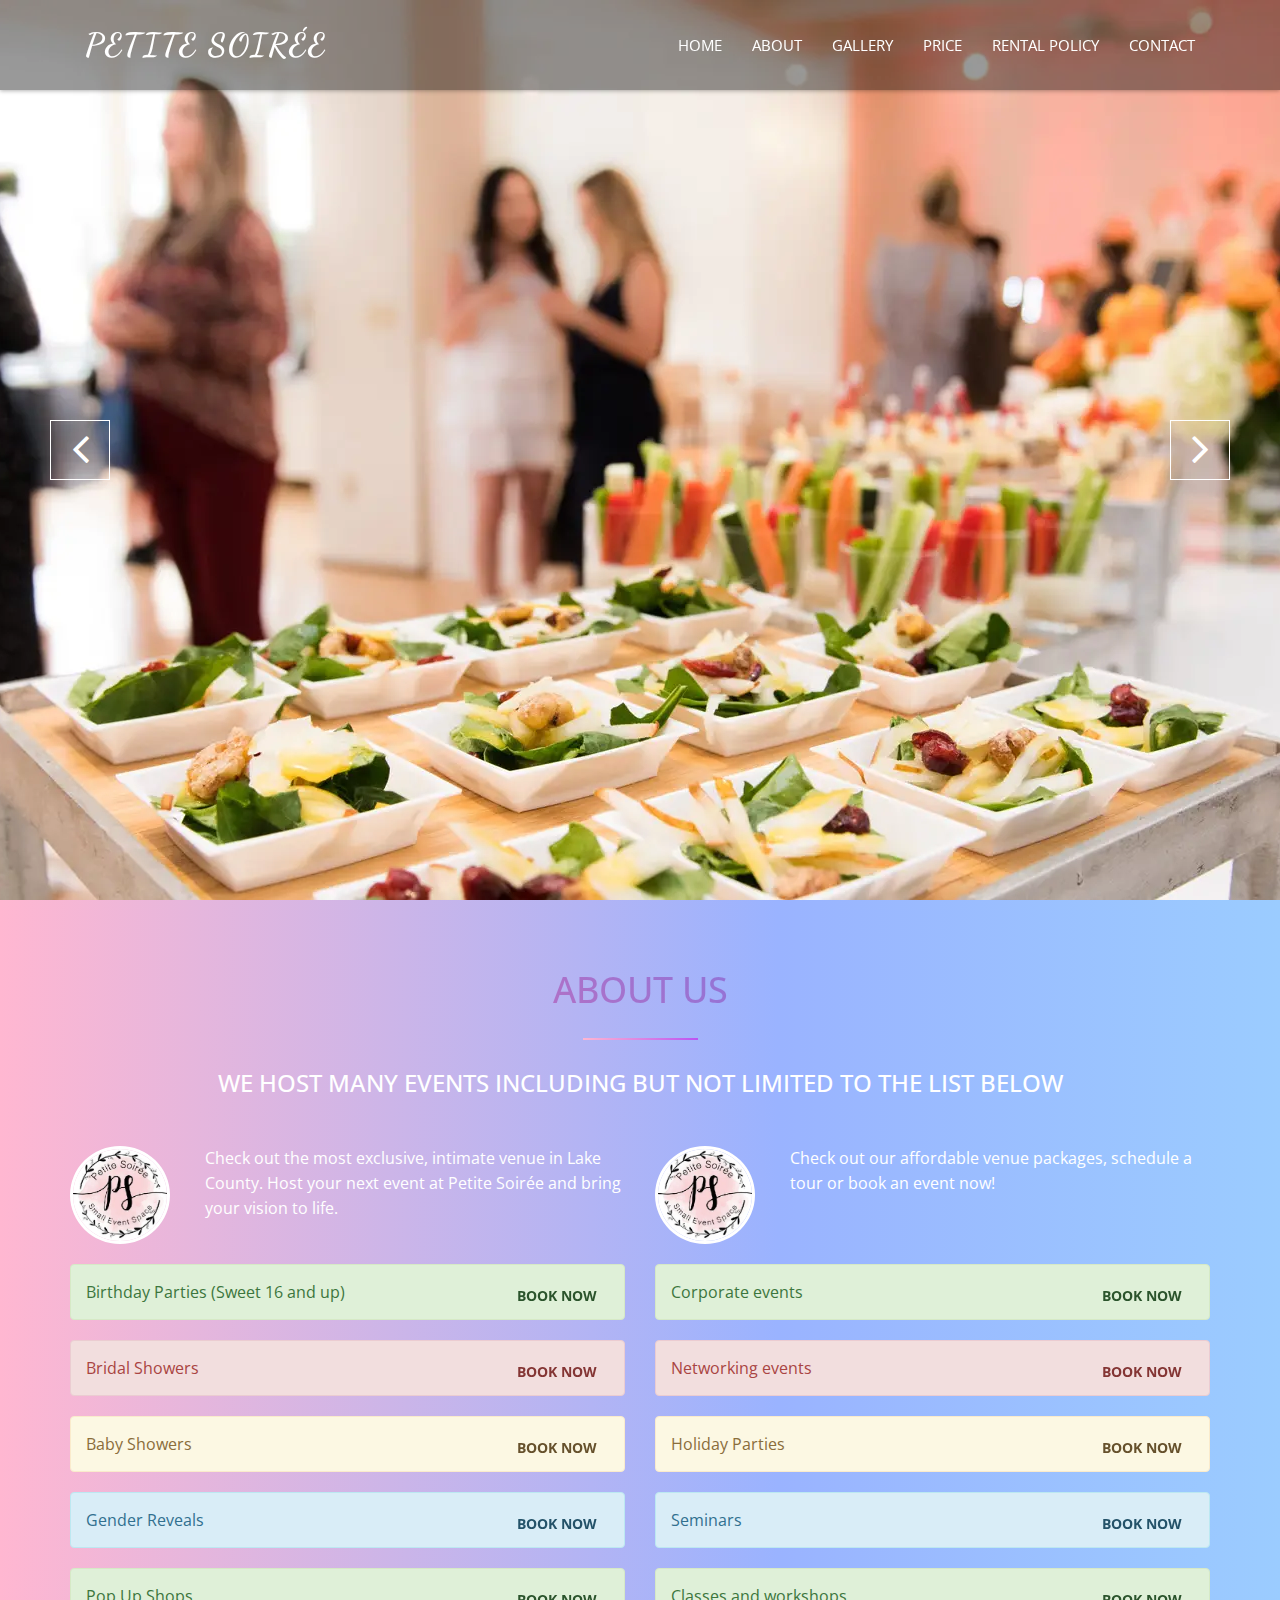
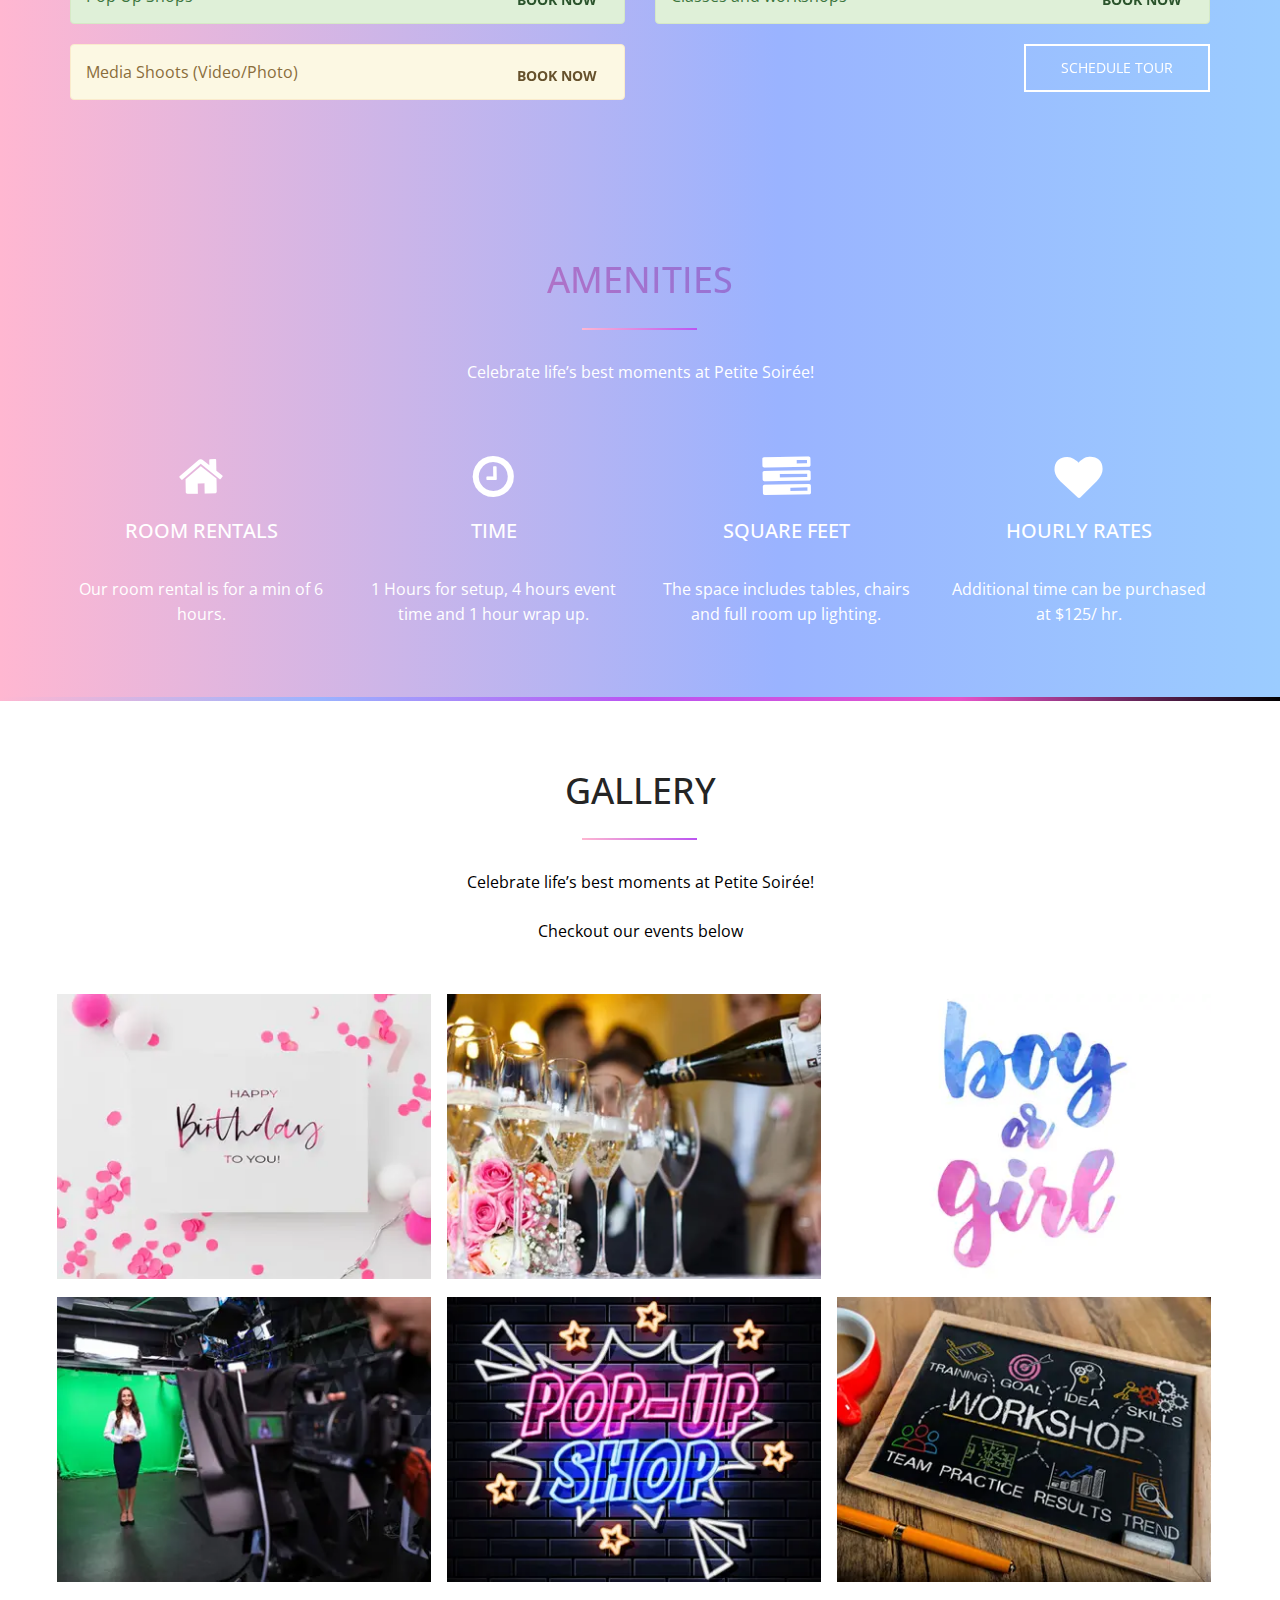
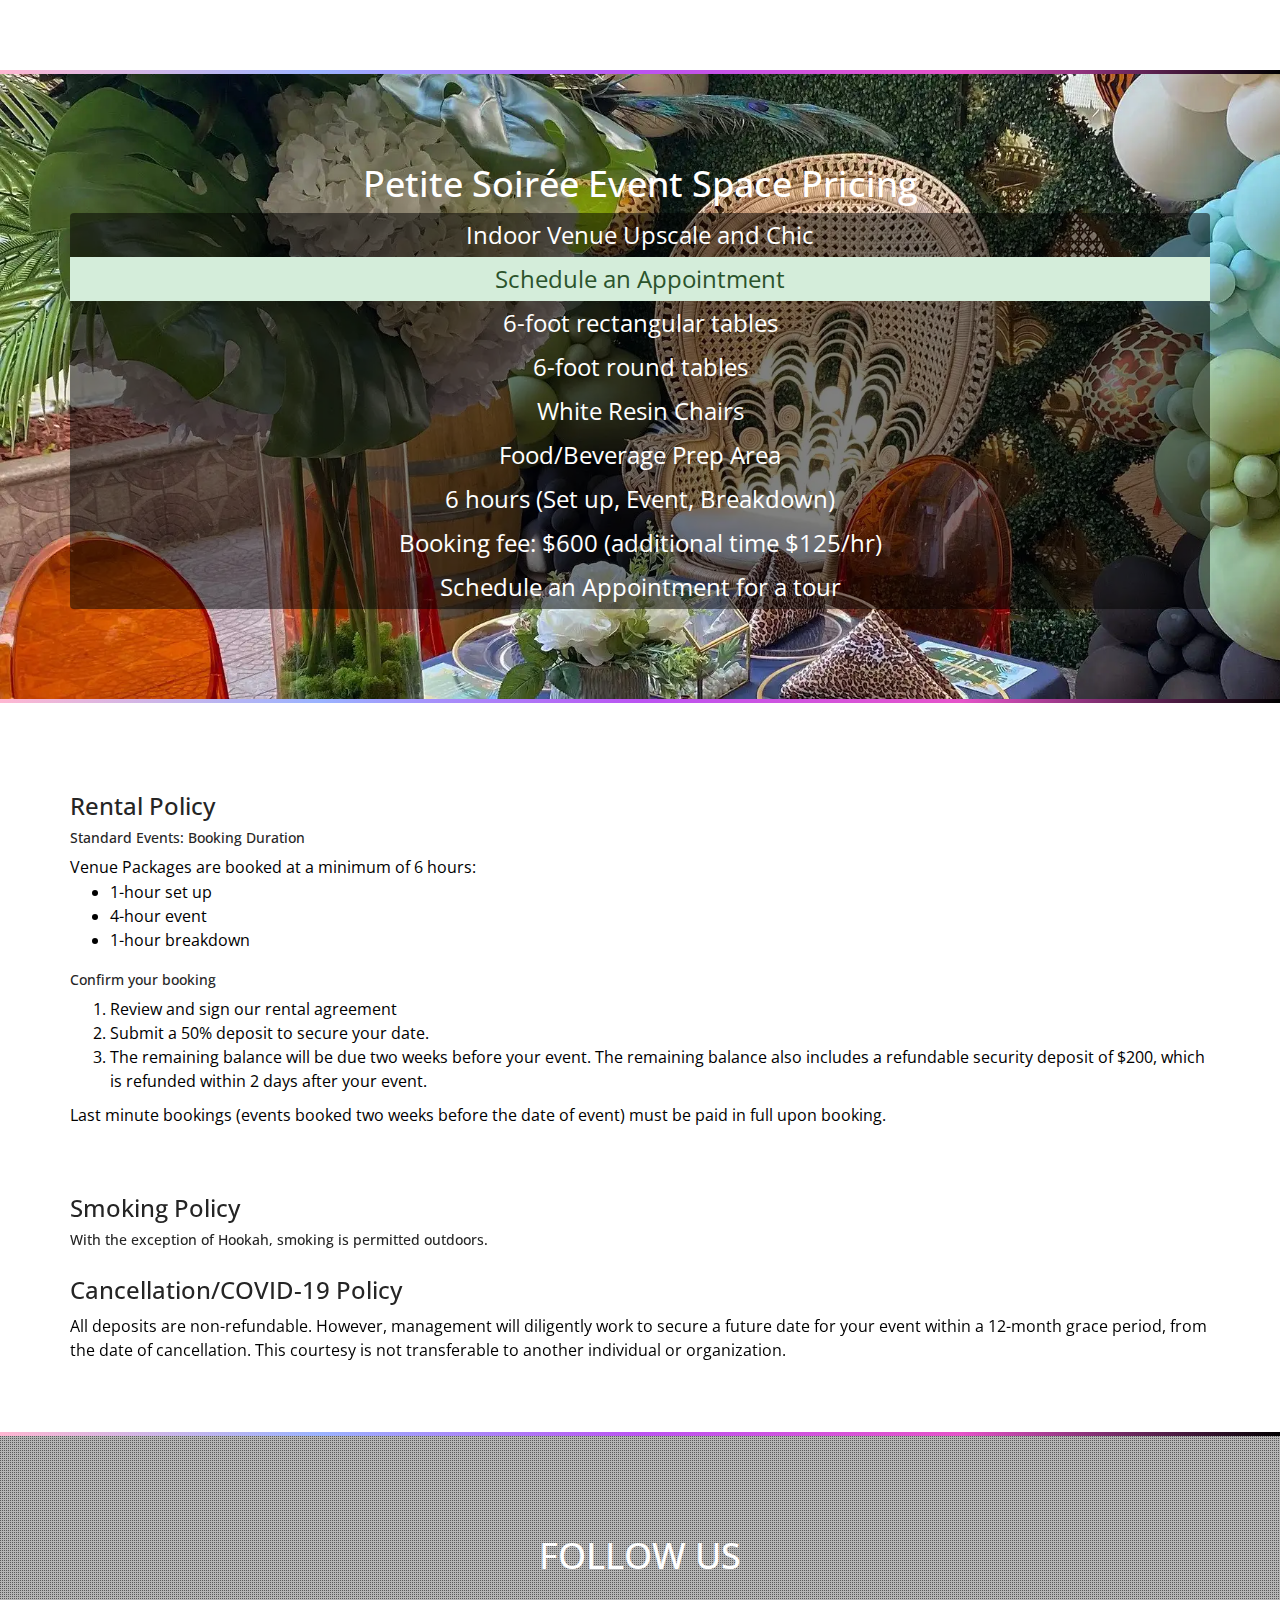
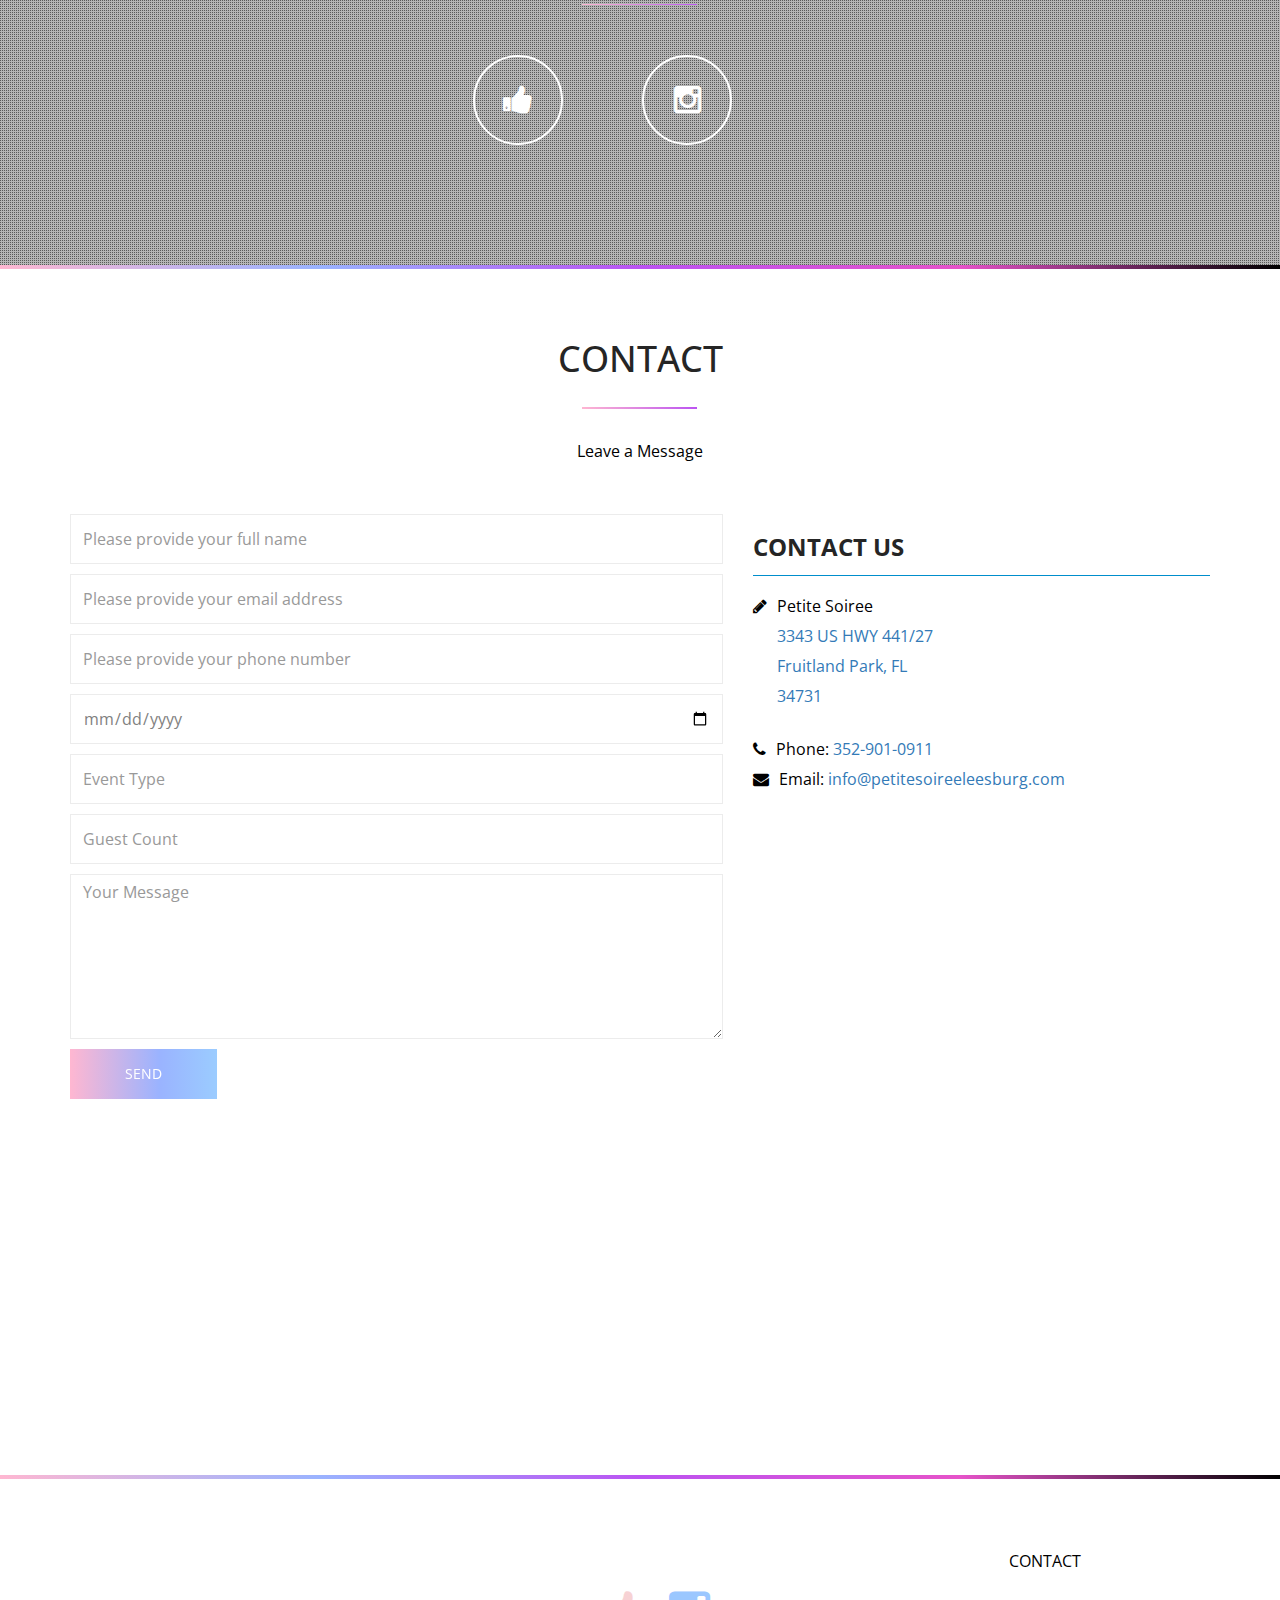
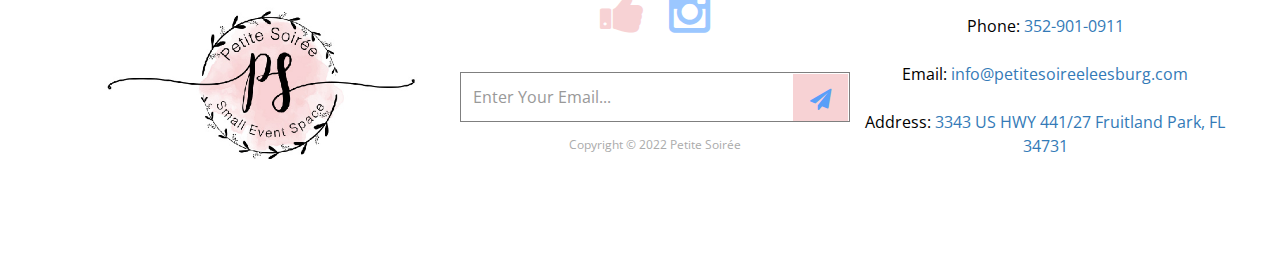
==== index.html @ cf415c47 "revert lgog" ====
<!DOCTYPE html>
<!--[if lt IE 7]>      <html lang="en" class="no-js lt-ie9 lt-ie8 lt-ie7"> <![endif]-->
<!--[if IE 7]>         <html lang="en" class="no-js lt-ie9 lt-ie8"> <![endif]-->
<!--[if IE 8]>         <html lang="en" class="no-js lt-ie9"> <![endif]-->
<!--[if gt IE 8]><!--> <html lang="en" class="no-js"> <!--<![endif]-->
    <head>
    	<!-- meta character set -->
        <meta charset="utf-8">
		<!-- Always force latest IE rendering engine or request Chrome Frame -->
        <meta http-equiv="X-UA-Compatible" content="IE=edge,chrome=1">
        <title>Petite Soiree Lessburg Luxury Venue</title>		
		<!-- Meta Description -->
        <meta name="description" content="Petite Soirée is the most exclusive, intimate venue in Lake County. Host your next event at Petite Soirée and bring your vision to life.">
        <meta name="keywords" content="Petite Soiree Luxury Venue Lake County">
        <meta name="author" content="Amanda Neil">
		
		<!-- Mobile Specific Meta -->
        <meta name="viewport" content="width=device-width, initial-scale=1">
		
		<!-- CSS
		================================================== -->
		
		<link href='http://fonts.googleapis.com/css?family=Open+Sans:400,300,700' rel='stylesheet' type='text/css'>
		
		<!-- Fontawesome Icon font -->
        <link rel="stylesheet" href="css/font-awesome.min.css">
		<!-- bootstrap.min -->
        <link rel="stylesheet" href="css/jquery.fancybox.css">
		<!-- bootstrap.min -->
        <link rel="stylesheet" href="css/bootstrap.min.css">
		<!-- bootstrap.min -->
        <link rel="stylesheet" href="css/owl.carousel.css">
		<!-- bootstrap.min -->
        <link rel="stylesheet" href="css/slit-slider.css">
		<!-- bootstrap.min -->
        <link rel="stylesheet" href="css/animate.css">
		<!-- Main Stylesheet -->
        <link rel="stylesheet" href="css/main.css">

		<!-- Favicon -->
		<link rel="icon" type="image/ico" href="favicon.ico" />
		
		<!-- Twitter Card -->
		<meta name="twitter:card" content="summary_large_image">
		<meta name="twitter:title" content="Petite Soirée in Leesburg Florida">
		<meta name="twitter:description" content="Petite Soirée is an event space in Leesburg Florida">
		<meta name="twitter:site" content="https://www.petitesoireeleesburg.com/">
		<meta name="twitter:image" content="https://www.petitesoireeleesburg.com/pink-twitter-card-logo.jpg">

		<!-- JSON-LD markup generated by Google Structured Data Markup Helper. -->
		<script type="application/ld+json">
		{
		  "@context": "http://schema.org",
		  "@type": "Event",
		  "name": "Petite Soirée",
		  "location": {
		    "@type": "Place",
		    "address": {
		      "@type": "PostalAddress",
		      "streetAddress": "3343 US HWY 441/27",
		      "addressLocality": "Fruitland Park",
		      "addressRegion": "FL",
		      "postalCode": "34731"
		    }
		  },
		  "image": "https://www.petitesoireeleesburg.com/img/ps-logo.webp",
		  "description": "Indoor Venue Upscale and Chic"
		}
		</script>
		
		<!-- Modernizer Script for old Browsers -->
        <script src="js/modernizr-2.6.2.min.js"></script>

		
		<!-- Global site tag (gtag.js) - Google Analytics -->
		<script async src="https://www.googletagmanager.com/gtag/js?id=G-G4PTVDRFP1"></script>
		<script>
			window.dataLayer = window.dataLayer || [];
			function gtag() { dataLayer.push(arguments); }
			gtag('js', new Date());

			gtag('config', 'G-G4PTVDRFP1');
		</script>
		<!-- Google Analytics -->

		<!-- Google Font Dancing -->
		<link rel="preconnect" href="https://fonts.googleapis.com">
		<link rel="preconnect" href="https://fonts.gstatic.com" crossorigin>
		<link href="https://fonts.googleapis.com/css2?family=Dancing+Script:wght@700&display=swap" rel="stylesheet">
		
    </head>
	
    <body id="body">

		<!-- preloader -->
		<div id="preloader">
            <div class="loder-box">
            	<div class="battery"></div>
            </div>
		</div>
		<!-- end preloader -->

        <!--
        Fixed Navigation
        ==================================== -->
        <header id="navigation" class="navbar-inverse navbar-fixed-top animated-header">
            <div class="container">
                <div class="navbar-header">
                    <!-- responsive nav button -->
					<button type="button" class="navbar-toggle" data-toggle="collapse" data-target=".navbar-collapse">
						<span class="sr-only">Toggle navigation</span>
						<span class="icon-bar"></span>
						<span class="icon-bar"></span>
						<span class="icon-bar"></span>
                    </button>
					<!-- /responsive nav button -->
					
					<!-- logo -->
					<h1 class="navbar-brand">
						<a href="#body" class="important-white dancing-google-font">Petite Soirée</a>
					</h1>
					<!-- /logo -->
                </div>

				<!-- main nav -->
                <nav class="collapse navbar-collapse navbar-right" role="navigation">
                    <ul id="nav" class="nav navbar-nav">
                        <li><a href="#body">Home</a></li>
                        <li><a href="#about">About</a></li>
                        <li><a href="#amenities">Gallery</a></li>
                        <!--<li><a href="#testimonials">Testimonial</a></li>-->
                        <li><a href="#price">Price</a></li>
						<li><a href="#rental">Rental Policy</a></li>
                        <li><a href="#contact">Contact</a></li>
                    </ul>
                </nav>
				<!-- /main nav -->
				
            </div>
        </header>
        <!--
        End Fixed Navigation
        ==================================== -->
		
		<main class="site-content" role="main">
		
        <!--
        Home Slider
        ==================================== -->
		
		<section id="home-slider">
            <div id="slider" class="sl-slider-wrapper">

				<div class="sl-slider">
				
					<div class="sl-slide" data-orientation="horizontal" data-slice1-rotation="-25" data-slice2-rotation="-25" data-slice1-scale="2" data-slice2-scale="2">

						<div class="bg-img bg-img-1"></div>

						<div class="slide-caption">
                            <div class="caption-content">
                                <h2 class="animated fadeInDown"></h2>
                                <span class="animated fadeInDown"></span>
                                <!--<a href="#" class="btn btn-blue btn-effect"></a>-->
                            </div>
                        </div>
						
					</div>
					
					<div class="sl-slide" data-orientation="vertical" data-slice1-rotation="10" data-slice2-rotation="-15" data-slice1-scale="1.5" data-slice2-scale="1.5">
					
						<div class="bg-img bg-img-2"></div>
						<div class="slide-caption">
                            <!--<div class="caption-content">
                                <h2>BLUE Onepage HTML5 Template</h2>
                                <span>Clean and Professional one page Template</span>
                                <a href="#" class="btn btn-blue btn-effect">Join US</a>
                            </div>-->
                        </div>
						
					</div>
					
					<div class="sl-slide" data-orientation="horizontal" data-slice1-rotation="3" data-slice2-rotation="3" data-slice1-scale="2" data-slice2-scale="1">
						
						<div class="bg-img bg-img-3"></div>
						<div class="slide-caption">
                            <!--<div class="caption-content">
                                <h2>BLUE Onepage HTML5 Template</h2>
                                <span>Clean and Professional one page Template</span>
                                <a href="#" class="btn btn-blue btn-effect">Join US</a>
                            </div>-->
                        </div>

					</div>

				</div><!-- /sl-slider -->

                <!-- 
                <nav id="nav-arrows" class="nav-arrows">
                    <span class="nav-arrow-prev">Previous</span>
                    <span class="nav-arrow-next">Next</span>
                </nav>
                -->
                
                <nav id="nav-arrows" class="nav-arrows hidden-xs hidden-sm visible-md visible-lg">
                    <a href="javascript:;" class="sl-prev">
                        <i class="fa fa-angle-left fa-3x"></i>
                    </a>
                    <a href="javascript:;" class="sl-next">
                        <i class="fa fa-angle-right fa-3x"></i>
                    </a>
                </nav>
                

				<nav id="nav-dots" class="nav-dots visible-xs visible-sm hidden-md hidden-lg">
					<span class="nav-dot-current"></span>
					<span></span>
					<span></span>
				</nav>

			</div><!-- /slider-wrapper -->
		</section>
		
        <!--
        End Home SliderEnd
        ==================================== -->
			
			<!-- about section -->
			<section id="about" class="gradient-bg">
				<div class="container">
					<div class="row">
						<div class="col-md-12 wow animated fadeInLeft">
							<div class="recent-works">
								<div class="sec-title text-center">
									<h2 class="wow animated bounceInLeft gradient-text">About us</h2>
									<h3>We host many events including but not limited to the list below</h3>
								</div>
							</div>
						</div>
						<div class="col-lg-6 wow animated fadeInRight">
							<div class="welcome-block">							
						     	 <div class="">
									<picture>
										<source type="image/webp" srcset="img/ps-logo-two-fifty.webp">
										<source type="image/jpeg" srcset="img/ps-logo-two-fifty.jpg">
										<img src="img/ps-logo-two-fifty.jpg" width="100%" height="auto" class="pull-left m-btm-20" alt="Petite Soirée Logo">
									</picture>
									<p>									
										Check out the most exclusive, intimate venue in Lake County. Host your next event at Petite Soirée and bring
										your vision to life.
									</p>

									<div class="alert alert-success clear-left" role="alert">
										Birthday Parties (Sweet 16 and up) <a href="#" class="alert-link pull-right btn btn-effect">Book Now</a> 
									</div>
									<div class="alert alert-danger" role="alert">
										Bridal Showers <a href="#" class="alert-link pull-right btn btn-effect">Book Now</a> 
									</div>
									<div class="alert alert-warning" role="alert">
										Baby Showers <a href="#" class="alert-link pull-right btn btn-effect">Book Now</a>
									</div>
									<div class="alert alert-info" role="alert">
										Gender Reveals <a href="#" class="alert-link pull-right btn btn-effect">Book Now</a>
									</div>
									<div class="alert alert-success" role="alert">
										Pop Up Shops <a href="#" class="alert-link pull-right btn btn-effect">Book Now</a>
									</div>
									<div class="alert alert-warning" role="alert">
										Media Shoots (Video/Photo) <a href="#" class="alert-link pull-right btn btn-effect">Book Now</a>
									</div>
						     	 </div>

						    </div>
						</div>


						<div class="col-lg-6 wow animated fadeInRight">
							<div class="welcome-block">
								<div class="">
									<picture>
										<source type="image/webp" srcset="img/ps-logo-two-fifty.webp">
										<source type="image/jpeg" srcset="img/ps-logo-two-fifty.jpg">
										<img src="img/ps-logo-two-fifty.jpg" width="100%" height="auto" class="pull-left m-btm-20" alt="Petite Soirée Logo">
									</picture>

									<p>
										Check out our affordable venue packages, schedule a tour or book an event now!
									</p>

						
									<div class="alert alert-success clear-left" role="alert">
										Corporate events <a href="#" class="alert-link pull-right btn btn-effect">Book Now</a>
									</div>
									<div class="alert alert-danger" role="alert">
										Networking events <a href="#" class="alert-link pull-right btn btn-effect">Book Now</a>
									</div>
									<div class="alert alert-warning" role="alert">
										Holiday Parties <a href="#" class="alert-link pull-right btn btn-effect">Book Now</a>
									</div>
									<div class="alert alert-info" role="alert">
										Seminars <a href="#" class="alert-link pull-right btn btn-effect">Book Now</a>
									</div>
									<div class="alert alert-success" role="alert">
										Classes and workshops <a href="#" class="alert-link pull-right btn btn-effect">Book Now</a>
									</div>
								</div>
								<a href="#" class="btn btn-border btn-effect pull-right">Schedule Tour</a>
							</div>
						</div>



					</div>
				</div>
			</section>
			<!-- end about section -->
			
			
			<!-- About section -->
			<section id="about" class="gradient-bg">
				<div class="container">
					<div class="row">
					
						<div class="sec-title text-center">
							<h2 class="wow animated bounceInLeft gradient-text">Amenities</h2>
							<p class="wow animated bounceInRight">Celebrate life’s best moments at Petite Soirée!</p>
						</div>
						
						<div class="col-md-3 col-sm-6 col-xs-12 text-center wow animated zoomIn">
							<div class="service-item">
								<div class="service-icon">
									<i class="fa fa-home fa-3x"></i>
								</div>
								<h3>Room Rentals</h3>
								<p>Our room rental is for a min of 6 hours. </p>
							</div>
						</div>
					
						<div class="col-md-3 col-sm-6 col-xs-12 text-center wow animated zoomIn" data-wow-delay="0.3s">
							<div class="service-item">
								<div class="service-icon">
									<i class="fa fa-clock-o fa-3x"></i>
								</div>
								<h3>Time</h3>
								<p>1 Hours for setup, 4 hours event time and 1 hour wrap up. </p>
							</div>
						</div>
					
						<div class="col-md-3 col-sm-6 col-xs-12 text-center wow animated zoomIn" data-wow-delay="0.6s">
							<div class="service-item">
								<div class="service-icon">
									<i class="fa fa-tasks fa-3x"></i>
								</div>
								<h3>Square Feet</h3>
								<p>The space includes tables, chairs and full room up lighting. </p>
							</div>
						</div>
					
						<div class="col-md-3 col-sm-6 col-xs-12 text-center wow animated zoomIn" data-wow-delay="0.9s">
							<div class="service-item">
								<div class="service-icon">
									<i class="fa fa-heart fa-3x"></i>
								</div>
								
								<h3>Hourly Rates</h3>
								<p>Additional time can be purchased at $125/ hr.
 </p>							
							</div>
						</div>
						
					</div>
				</div>
			</section>
			<!-- end About section -->
			
			<!-- Amenities section -->
			<section id="amenities" class="line">
				<div class="container">
					<div class="row">
					
						<div class="sec-title text-center wow animated fadeInDown">
							<h2>Gallery</h2>
							<p>Celebrate life’s best moments at Petite Soirée!</p>
							<br>
							<p>
							Checkout our events below
							</p>

						</div>
						

						<ul class="project-wrapper wow animated fadeInUp">
							<li class="portfolio-item">
								<picture>
									<source srcset="img/portfolio/birthday.webp" type="image/webp" class="img-responsive">
									<source srcset="img/portfolio/birthday.jpg" type="image/jpg" class="img-responsive">
									<img src="img/portfolio/birthday.jpg" width="381" height="290" class="img-responsive" alt="Celebrate your birthday parties at Petite Soirée Leesburg Florida">
								</picture>
								
								<figcaption class="mask">
									<h3>Birthdays</h3>
									<p>Celebrate your birthday milestone in style! </p>
								</figcaption>
								<ul class="external">
									<li><a class="fancybox" title="Birthday Parties" data-fancybox-group="works" href="img/portfolio/birthday.jpg"><i class="fa fa-search"></i></a></li>
									<li><a href=""><i class="fa fa-link"></i></a></li>
								</ul>
							</li>
							
							<li class="portfolio-item">
								<picture>
									<source srcset="img/portfolio/champagne.webp" type="image/webp" class="img-responsive">
									<source srcset="img/portfolio/champagne.jpg" type="image/jpg" class="img-responsive">
									<img src="img/portfolio/champagne.jpg" width="381" height="290" class="img-responsive"
										alt="Celebrate your bridal shower at Petite Soirée Leesburg Florida">
								</picture>

								<figcaption class="mask">
									<h3>Bridal Showers</h3>
									<p>Celebrate your Bridal Shower at Petite Soirée. </p>
								</figcaption>
								<ul class="external">
									<li><a class="fancybox" title="Bridal Shower" href="img/portfolio/champagne.jpg" data-fancybox-group="works" ><i class="fa fa-search"></i></a></li>
									<li><a href=""><i class="fa fa-link"></i></a></li>
								</ul>
							</li>
							
							<li class="portfolio-item">
								<picture>
									<source srcset="img/portfolio/gender-reveal.webp" type="image/webp" class="img-responsive">
									<source srcset="img/portfolio/gender-reveal.jpg" type="image/jpg" class="img-responsive">
									<img src="img/portfolio/gender-reveal.jpg" width="381" height="290" class="img-responsive"
										alt="Celebrate your gender reveal at Petite Soirée Leesburg Florida">
								</picture>

						
								<figcaption class="mask">
									<h3>Gender Reveal</h3>
									<p>Is it a boy? Or is it a girl? Find out at Petite Soirée!</p>
								</figcaption>
								<ul class="external">
									<li><a class="fancybox" title="Gender Reveal" data-fancybox-group="works" href="img/portfolio/gender-reveal.jpg"><i class="fa fa-search"></i></a></li>
									<li><a href=""><i class="fa fa-link"></i></a></li>
								</ul>
							</li>
							
							<li class="portfolio-item">
								<picture>
									<source srcset="img/portfolio/media-shoot.webp" type="image/webp" class="img-responsive">
									<source srcset="img/portfolio/media-shoot.jpg" type="image/jpg" class="img-responsive">
									<img src="img/portfolio/media-shoot.jpg" width="381" height="290" class="img-responsive"
										alt="Hold your media shoot at Petite Soirée Leesburg Florida.">
								</picture>
								
								<figcaption class="mask">
									<h3>Media Shoots</h3>
									<p>Hold your media shoot; Photo and Video.</p>
								</figcaption>
								<ul class="external">
									<li><a class="fancybox" title="Media Shoots" data-fancybox-group="works" href="img/portfolio/media-shoot.jpg"><i class="fa fa-search"></i></a></li>
									<li><a href=""><i class="fa fa-link"></i></a></li>
								</ul>
							</li>
							
							<li class="portfolio-item">
								<picture>
									<source srcset="img/portfolio/pop-up-shop.webp" type="image/webp" class="img-responsive">
									<source srcset="img/portfolio/pop-up-shop.jpg" type="image/jpg" class="img-responsive">
									<img src="img/portfolio/pop-up-shop.jpg" width="381" height="290" class="img-responsive"
										alt="Set up your pop up shop quickly at Petite Soirée">
								</picture>
								<figcaption class="mask">
									<h3>Pop Up Shop</h3>
									<p>Set up your pop up shop quickly at Petite Soirée!</p>
								</figcaption>
								<ul class="external">
									<li><a class="fancybox" title="Pop Up Shop" data-fancybox-group="works" href="img/portfolio/pop-up-shop.jpg"><i class="fa fa-search"></i></a></li>
									<li><a href=""><i class="fa fa-link"></i></a></li>
								</ul>
							</li>
							
							<li class="portfolio-item">
								<picture>
									<source srcset="img/portfolio/workshop.webp" type="image/webp" class="img-responsive">
									<source srcset="img/portfolio/workshop.jpg" type="image/jpg" class="img-responsive">
									<img src="img/portfolio/workshop.jpg" width="381" height="290" class="img-responsive"
										alt="Host a variety of workshops at Petite Soirée">
								</picture>
								<figcaption class="mask">
									<h3>Work Shops</h3>
									<p>Host a variety of workshops.</p>
								</figcaption>
								<ul class="external">
									<li><a class="fancybox" title="Work Shops" data-fancybox-group="works" href="img/portfolio/workshop.jpg"><i class="fa fa-search"></i></a></li>
									<li><a href=""><i class="fa fa-link"></i></a></li>
								</ul>
							</li>
						</ul>
						
					</div>
				</div>
			</section>
			<!-- end Amenities section -->
			
			<!-- Testimonial section -->
			<!--<section id="testimonials" class="parallax">
				<div class="overlay">
					<div class="container">
						<div class="row">						
							<div class="sec-title text-center white wow animated fadeInDown">
								<h2>What people say</h2>
							</div>
							<div class="col-lg-12">
								<div id="testimonial" class=" wow animated fadeInUp">
									<div class="testimonial-item text-center">
										<img src="img/amanda-neil.png" alt="Our Clients">
										<div class="clearfix">
											<span>Katty Flower</span>
											<p>Lorem ipsum dolor sit amet, consectetur adipiscing elit, sed do eiusmod tempor incididunt ut labore et dolore magna aliqua. Ut enim ad minim veniam, quis nostrud exercitation ullamco laboris nisi ut aliquip ex ea commodo consequat. Duis aute irure dolor in reprehenderit in voluptate velit esse cillum dolore eu fugiat nulla pariatur.</p>
										</div>
									</div>
									<div class="testimonial-item text-center">
										<img src="img/member-1.jpg" alt="Our Clients">
										<div class="clearfix">
											<span>Katty Flower</span>
											<p>Lorem ipsum dolor sit amet, consectetur adipiscing elit, sed do eiusmod tempor incididunt ut labore et dolore magna aliqua. Ut enim ad minim veniam, quis nostrud exercitation ullamco laboris nisi ut aliquip ex ea commodo consequat. Duis aute irure dolor in reprehenderit in voluptate velit esse cillum dolore eu fugiat nulla pariatur.</p>
										</div>
									</div>
									<div class="testimonial-item text-center">
										<img src="img/member-1.jpg" alt="Our Clients">
										<div class="clearfix">
											<span>Katty Flower</span>
											<p>Lorem ipsum dolor sit amet, consectetur adipiscing elit, sed do eiusmod tempor incididunt ut labore et dolore magna aliqua. Ut enim ad minim veniam, quis nostrud exercitation ullamco laboris nisi ut aliquip ex ea commodo consequat. Duis aute irure dolor in reprehenderit in voluptate velit esse cillum dolore eu fugiat nulla pariatur.</p>
										</div>
									</div>
								</div>
							</div>
						</div>
					</div>
				</div>
			</section>-->
			<!-- end Testimonial section -->
			
			<!-- Price section -->
			<section id="price" class="pricing-bg line">
				<div class="container">
					<div class="row">				
						<div class="col-lg-12 col-md-8" data-wow-delay="0.8s">
							<h1 class="my-white-text text-center">Petite Soirée Event Space Pricing</h1>
							<ul class="list-group font-size-x-large">
								<li class="list-group-item margin-bottom-none transparent-bg border-none my-white-text text-center">Indoor Venue Upscale and Chic</li>
								<li class="list-group-item margin-bottom-none success-bg border-radius border-none text-center alert-success" role="alert"><a href="#" class="alert-link">Schedule an Appointment</a></li>
								<li class="list-group-item margin-bottom-none transparent-bg border-none my-white-text text-center">6-foot rectangular tables</li>
								<li class="list-group-item margin-bottom-none transparent-bg border-none my-white-text text-center">6-foot round tables</li>
								<li class="list-group-item margin-bottom-none transparent-bg border-none my-white-text text-center">White Resin Chairs</li>
								<li class="list-group-item margin-bottom-none transparent-bg border-none my-white-text text-center">Food/Beverage Prep Area</li>
								<li class="list-group-item margin-bottom-none transparent-bg border-none my-white-text text-center">6 hours (Set up, Event, Breakdown)</li>
								<li class="list-group-item margin-bottom-none transparent-bg border-none my-white-text text-center">Booking fee: $600 (additional time $125/hr)</li>
								<li class="list-group-item margin-bottom-none transparent-bg border-none my-white-text text-center">Schedule an Appointment for a tour</li>
							</ul>
								
						</div>
					</div>
				</div>
			</section>
			<!-- end Price section -->



<!--Rental Policy Section-->


<!--  section -->
<section id="rental" class="line">
	<div class="container">
		<div class="row">
			<div class="col-lg-12 col-md-8 wow animated fadeInLeft">
				<div class="">
					<h3>Rental Policy</h3>
					<h5>Standard Events: Booking Duration</h5>
					<div id="">
						<div class="">
							<p>Venue Packages are booked at a minimum of 6 hours:</p>
							
							<ul>
							<li>1-hour set up</li>
							<li>4-hour event</li>
							<li>1-hour breakdown</li>
							</ul>
							
						</div>						
					</div>
				</div>
			</div>
			<div class="col-lg-12 col-md-8 wow animated fadeInRight">
				<div class="welcome-block">
					<h5>Confirm your booking</h5>
					<div class="message-body">
						<ol>
							<li>Review and sign our rental agreement</li>
							<li>Submit a 50% deposit to secure your date.</li>
							<li>The remaining balance will be due two weeks before your event. The remaining balance also includes a refundable
							security deposit of $200, which is refunded within 2 days after your event.</li>
						</ol>		
						Last minute bookings (events booked two weeks before the date of event) must be paid in full upon booking.
					</div>
					<a href="#" class="btn btn-border btn-effect pull-right">Schedule Appointment</a>
				</div>
			</div>

			
			<div class="col-lg-12 col-md-8 wow animated fadeInLeft">
				<div class="">
					<h3>Smoking Policy</h3>
					<h5>With the exception of Hookah, smoking is permitted outdoors.</h5>
				</div>
			</div>
			<div class="col-lg-12 col-md-8 wow animated fadeInRight">
				<div class="welcome-block">
					<h3>Cancellation/COVID-19 Policy</h3>
					<div class="message-body">
						All deposits are non-refundable. However, management will diligently work to secure a future date for your event within
						a 12-month grace period, from the date of cancellation. This courtesy is not transferable to another individual or
						organization.
					</div>
				</div>
			</div>


		</div>
	</div>
</section>
<!-- end about section -->

<!--End Rental Policy Section-->

			<!-- Social section -->
			<section id="social" class="parallax line">
				<div class="overlay">
					<div class="container">
						<div class="row">						
							<div class="sec-title text-center white wow animated fadeInDown">
								<h2>FOLLOW US</h2>
							</div>
							
							<ul class="social-button">
								<li class="wow animated zoomIn"><a href="#"><i class="fa fa-thumbs-up fa-2x"></i></a></li>
								<li class="wow animated zoomIn" data-wow-delay="0.3s"><a href="https://www.instagram.com/petite_soireeleesburg/?igshid=YmMyMTA2M2Y=" target="_blank"><i class="fa fa-instagram fa-2x"></i></a></li>						
							</ul>
							
						</div>
					</div>
				</div>
			</section>
			<!-- end Social section -->
			
			<!-- Contact section -->
			<section id="contact" class="line">
				<div class="container">
					<div class="row">
						
						<div class="sec-title text-center wow animated fadeInDown">
							<h2>Contact</h2>
							<p>Leave a Message</p>
						</div>

						<!-- Google Apps Scripts Url -->
						<!-- https://script.google.com/macros/s/AKfycbygYFEOCNzIe9SQP4AblfmJmESx3kovhTDIXHjBUIviHlaIKa8/exec -->
						
						<div class="col-md-7 contact-form wow animated fadeInLeft">
							<form name="submit-to-google-sheet">
								<div class="input-field">
									<input type="text" name="name" class="form-control" placeholder="Please provide your full name">
								</div>
								<div class="input-field">
									<input type="email" name="email" class="form-control" placeholder="Please provide your email address">
								</div>
								<div class="input-field">
									<input type="text" name="phone" class="form-control" placeholder="Please provide your phone number">
								</div>
								<div class="input-field">
									<input type="date" name="date" class="form-control" placeholder="Select date">
								</div>
								<div class="input-field">
									<input type="text" name="type" class="form-control" placeholder="Event Type">
								</div>
								<div class="input-field">
									<input type="text" name="guestcount" class="form-control" placeholder="Guest Count">
								</div>
								<div class="input-field">
									<textarea name="additionalinfo" class="form-control" placeholder="Your Message"></textarea>
								</div>
						       	<button type="submit" id="submit" class="btn btn-blue gradient-bg btn-effect">Send</button>
							</form>
						</div>
						
						<div class="col-md-5 wow animated fadeInRight">
							<address class="contact-details">
								<h3>Contact Us</h3>						
								<p><i class="fa fa-pencil"></i>Petite Soiree<span>
									<a href="https://goo.gl/maps/wmSxz5M7umr1YqAW6" target="_blank">3343 US HWY 441/27</span>
										<span>Fruitland Park, FL</span>
										<span>34731</span>
									</a>
								</p><br>
								<p><i class="fa fa-phone"></i>Phone: <a href="tel:+3529010911">352-901-0911</a></p>
								<p><i class="fa fa-envelope"></i>Email: <a href="mailto:info@petitesoireeleesburg.com">info@petitesoireeleesburg.com</a></p>
							</address>
						</div>
			
					</div>
				</div>
			</section>

			<!-- Google Script to Send messages to spreadsheet -->
			<script>
				const scriptURL = 'https://script.google.com/macros/s/AKfycbygYFEOCNzIe9SQP4AblfmJmESx3kovhTDIXHjBUIviHlaIKa8/exec'
				const form = document.forms['submit-to-google-sheet']

				form.addEventListener('submit', e => {
					e.preventDefault()
					fetch(scriptURL, { method: 'POST', body: new FormData(form) })
						.then(response => console.log('Success!', response))
						.catch(error => console.error('Error!', error.message))
				document.forms['membership-applicants'].reset()
				})
			</script>

			<!-- end Contact section -->
			
			<section id="google-map">
				
				<iframe
					id="map-canvas"
					class="wow animated fadeInUp"
					src="https://www.google.com/maps/embed?pb=!1m18!1m12!1m3!1d3493.619128255487!2d-81.90876984937991!3d28.879944679503975!2m3!1f0!2f0!3f0!3m2!1i1024!2i768!4f13.1!3m3!1m2!1s0x88e7c0d91978b783%3A0x8ec0acac8c4507ce!2s3343%20U.S.%20Hwy%20441%20%2327%2C%20Fruitland%20Park%2C%20FL%2034731!5e0!3m2!1sen!2sus!4v1658269512177!5m2!1sen!2sus"
					width="600" height="450" style="border:0;" allowfullscreen="" loading="lazy"
					referrerpolicy="no-referrer-when-downgrade">
				</iframe>
				
			</section>
		
		</main>
		
		<footer id="footer" class="line">
			<div class="container">
				<div class="row text-center">
					<div class="col-md-4">
						<div class="footer-content">
							<div class="wow animated fadeInDown">
							</div>
							<img class="foot-logo" width="100%" height="auto" src="img/ps-logo.jpg">												

						</div>
					</div>
					<div class="col-md-4">
						<div class="footer-content">
<!--link
https://script.google.com/macros/s/AKfycbwTBBhXxDax1_kw1v4CnxXsVJ-mk4tdenzjHkWZO7N0Eqejcas/exec
-->
							<div class="wow animated fadeInDown">
							</div>
							
							<div class="footer-social">
								<ul>
									<li class="wow animated zoomIn"><a href="#"><i class="fa fa-thumbs-up fa-3x petite-pink"></i></a></li>
									<li class="wow animated zoomIn" data-wow-delay="0.6s"><a
											href="https://www.instagram.com/petite_soireeleesburg/?igshid=YmMyMTA2M2Y=" target="_blank"><i
												class="fa fa-instagram fa-3x petite-blue"></i></a></li>
								</ul>
							</div>

							
							<form name="submit-to-google-sheet-one" id="email-subscribers" class="subscribe-form wow animated fadeInUp">
								<div class="input-field">
									<input name="email" type="email" class="subscribe form-control" placeholder="Enter Your Email...">
									<button name="submit" type="submit" class="submit-icon my-submit-icon">
										<i class="fa fa-paper-plane fa-lg"></i>
									</button>
								</div>
							</form>

							<script>
								const scriptURL1 = 'https://script.google.com/macros/s/AKfycbwTBBhXxDax1_kw1v4CnxXsVJ-mk4tdenzjHkWZO7N0Eqejcas/exec'
								const form1 = document.forms['submit-to-google-sheet-one']

								form1.addEventListener('submit', e => {
									e.preventDefault()
									fetch(scriptURL1, { method: 'POST', body: new FormData(form1) })
										.then(response => console.log('Success!', response))
										.catch(error => console.error('Error!', error.message))
								document.forms['email-subscribers'].reset()
								})
							</script>
					
							<p>Copyright &copy; 2022 Petite Soirée<a href="http://www.themefisher.com"></a> </p>
						</div>
					</div>
					<div class="col-md-4">
						<div class="footer-content">
							<div class="wow animated fadeInDown">
								<p>Contact</p>
								<p></p>
							</div>
							
							<div class="footer-social">
								Phone: <a href="tel:+3529010911">352-901-0911</a>
								<br>
								<br>
								Email: <a href="mailto:info@petitesoireeleesburg.com">info@petitesoireeleesburg.com</a>
								<br>
								<br>
								Address: <a href="https://goo.gl/maps/hACPaFBHun7dEpsp9" target="_blank">3343 US HWY 441/27 Fruitland Park, FL 34731</a>
							</div>
					

						</div>
					</div>

				</div>
			</div>
		</footer>
		
		<!-- Essential jQuery Plugins
		================================================== -->
		<!-- Main jQuery -->
        <script src="js/jquery-1.11.1.min.js"></script>
		<!-- Twitter Bootstrap -->
        <script src="js/bootstrap.min.js"></script>
		<!-- Single Page Nav -->
        <script src="js/jquery.singlePageNav.min.js"></script>
		<!-- jquery.fancybox.pack -->
        <script src="js/jquery.fancybox.pack.js"></script>
		<!-- Google Map API -->
		<script src="http://maps.google.com/maps/api/js?sensor=false"></script>
		<!-- Owl Carousel -->
        <script src="js/owl.carousel.min.js"></script>
        <!-- jquery easing -->
        <script src="js/jquery.easing.min.js"></script>
        <!-- Fullscreen slider -->
        <script src="js/jquery.slitslider.js"></script>
        <script src="js/jquery.ba-cond.min.js"></script>
		<!-- onscroll animation -->
        <script src="js/wow.min.js"></script>
		<!-- Custom Functions -->
        <script src="js/main.js"></script>
    </body>
</html>
---- css/slit-slider.css ----
.sl-slide, .sl-slides-wrapper, .sl-slide-inner {
	position: absolute;
	width: 100%;
	height: 100%;
	top: 0;
	left: 0;
}

.sl-slider-wrapper {
	width: 100%;
	height: 600px;
	overflow: hidden;
	position: relative;
}



.bg-img {
	background-position: center center;
	background-repeat: no-repeat;
	background-size: cover;
	height: 100%;
	width: 100%;
}

/* Custom navigation arrows */

.nav-arrows span {
	position: absolute;
	z-index: 2000;
	top: 50%;
	width: 40px;
	height: 40px;
	border: 8px solid #ddd;
	border: 8px solid rgba(150,150,150,0.4);
	text-indent: -90000px;
	margin-top: -40px;
	cursor: pointer;
	
	-webkit-transform: rotate(45deg);
	-moz-transform: rotate(45deg);
	-o-transform: rotate(45deg);
	-ms-transform: rotate(45deg);
	transform: rotate(45deg);
}

.nav-arrows span:hover {
	border-color: rgba(150,150,150,0.9);
}

.nav-arrows span.nav-arrow-prev {
	left: 5%;
	border-right: none;
	border-top: none;
}

.nav-arrows span.nav-arrow-next {
	right: 5%;
	border-left: none;
	border-bottom: none;
}

#nav-arrows > a {
  border: 1px solid #fff;
  color: #fff;
  display: block;
  height: 60px;
  line-height: 76px;
  position: absolute;
  text-align: center;
  top: 50%;
  width: 60px;
  z-index: 20;
  margin-top: -30px;

    -webkit-transition: all 0.5s ease 0s;
       -moz-transition: all 0.5s ease 0s;
        -ms-transition: all 0.5s ease 0s;
         -o-transition: all 0.5s ease 0s;
            transition: all 0.5s ease 0s;
}

#nav-arrows > a.sl-prev {
	left: 50px;
}

#nav-arrows > a.sl-next {
	right: 50px;
}

#nav-arrows > a.sl-next:hover {
	background: linear-gradient(90deg, #ffb7d1 0, #9ab3ff 60.75%, #9bccff);
	color: #fff;
}

/* Custom navigation dots */

.nav-dots {
	text-align: center;
	position: absolute;
	bottom: 2%;
	height: 30px;
	width: 100%;
	left: 0;
	z-index: 1000;
}

.nav-dots span {
	display: inline-block;
	position: relative;
	width: 16px;
	height: 16px;
	border-radius: 50%;
	margin: 3px;
	background: #ddd;
	background: rgba(150,150,150,0.4);
	cursor: pointer;
	box-shadow: 
		0 1px 1px rgba(255,255,255,0.4), 
		inset 0 1px 1px rgba(0,0,0,0.1);
}

.nav-dots span {
	background: rgba(150,150,150,0.1);
	margin: 6px;
	-webkit-transition: all 0.2s;
	-moz-transition: all 0.2s;
	-ms-transition: all 0.2s;
	-o-transition: all 0.2s;
	transition: all 0.2s;
	box-shadow: 
		0 1px 1px rgba(255,255,255,0.4), 
		inset 0 1px 1px rgba(0,0,0,0.1),
		0 0 0 2px rgba(255,255,255,0.5);
}

.nav-dots span.nav-dot-current,
.nav-dots span:hover {
	box-shadow: 
		0 1px 1px rgba(255,255,255,0.4), 
		inset 0 1px 1px rgba(0,0,0,0.1),
		0 0 0 5px rgba(255,255,255,0.5);
}

.nav-dots span.nav-dot-current:after {
	content: "";
	position: absolute;
	width: 10px;
	height: 10px;
	top: 3px;
	left: 3px;
	border-radius: 50%;
	background: rgba(255,255,255,0.8);
}

.bg-img-1 {
	background-image: url(../img/slider/networking.webp);
	
}
.bg-img-2 {
	background-image: url(../img/slider/wedding.webp);
}
.bg-img-3 {
	background-image: url(../img/slider/front.webp);
}


/* Animations for content elements */

.sl-trans-elems .caption-content h2 {
	-webkit-animation: moveUp 1s ease-in-out both;
	-moz-animation: moveUp 1s ease-in-out both;
	-o-animation: moveUp 1s ease-in-out both;
	-ms-animation: moveUp 1s ease-in-out both;
	animation: moveUp 1s ease-in-out both;
}
.sl-trans-elems .caption-content span,
.sl-trans-elems .caption-content a {
	-webkit-animation: fadeIn 0.5s linear 0.5s both;
	-moz-animation: fadeIn 0.5s linear 0.5s both;
	-o-animation: fadeIn 0.5s linear 0.5s both;
	-ms-animation: fadeIn 0.5s linear 0.5s both;
	animation: fadeIn 0.5s linear 0.5s both;
}

.sl-trans-back-elems .caption-content h2 {
	-webkit-animation: fadeOut 1s ease-in-out both;
	-moz-animation: fadeOut 1s ease-in-out both;
	-o-animation: fadeOut 1s ease-in-out both;
	-ms-animation: fadeOut 1s ease-in-out both;
	animation: fadeOut 1s ease-in-out both;
}
.sl-trans-back-elems .caption-content span,,
.sl-trans-back-elems .caption-content a {
	-webkit-animation: fadeOut 1s linear both;
	-moz-animation: fadeOut 1s linear both;
	-o-animation: fadeOut 1s linear both;
	-ms-animation: fadeOut 1s linear both;
	animation: fadeOut 1s linear both;
}

@-webkit-keyframes moveUp{
	0% {-webkit-transform: translateY(40px);}
	100% {-webkit-transform: translateY(0px);}
}
@-moz-keyframes moveUp{
	0% {-moz-transform: translateY(40px);}
	100% {-moz-transform: translateY(0px);}
}
@-o-keyframes moveUp{
	0% {-o-transform: translateY(40px);}
	100% {-o-transform: translateY(0px);}
}
@-ms-keyframes moveUp{
	0% {-ms-transform: translateY(40px);}
	100% {-ms-transform: translateY(0px);}
}
@keyframes moveUp{
	0% {transform: translateY(40px);}
	100% {transform: translateY(0px);}
}

@-webkit-keyframes fadeIn{
	0% {opacity: 0;}
	100% {opacity: 1;}
}
@-moz-keyframes fadeIn{
	0% {opacity: 0;}
	100% {opacity: 1;}
}
@-o-keyframes fadeIn{
	0% {opacity: 0;}
	100% {opacity: 1;}
}
@-ms-keyframes fadeIn{
	0% {opacity: 0;}
	100% {opacity: 1;}
}
@keyframes fadeIn{
	0% {opacity: 0;}
	100% {opacity: 1;}
}

@-webkit-keyframes fadeOut{
	0% {opacity: 1;}
	100% {opacity: 0;}
}
@-moz-keyframes fadeOut{
	0% {opacity: 1;}
	100% {opacity: 0;}
}
@-o-keyframes fadeOut{
	0% {opacity: 1;}
	100% {opacity: 0;}
}
@-ms-keyframes fadeOut{
	0% {opacity: 1;}
	100% {opacity: 0;}
}
@keyframes fadeOut{
	0% {opacity: 1;}
	100% {opacity: 0;}
}
---- css/main.css ----
/**
*
* ---------------------------------------------------------------------------
*
* Template : Blue - A One-Page HTML Portfolio/Business Template
* 
*
* --------------------------------------------------------------------------- 
*
*/

/* =================================== */
/*	Basic Style 
/* =================================== */

body {
    background-color: #fff;
    font-family: 'Open Sans', sans-serif;
    line-height: 24px;
    font-size: 16px;
    color: #000;
}
.clear-left{
    clear:left;
}
.m-btm-20{
    margin-bottom: 20px;
}
.petite-pink{
    color: #f7d2d4;
}
.important-white{
    color: #fff !important;
}
.petite-blue{
    color: #9bc7ff;
}
.gradient-bg{
    background: linear-gradient(90deg, #ffb7d1 0, #9ab3ff 60.75%, #9bccff);
}
.gradient-text {
    background-color: red;
    background-image: linear-gradient(45deg, #f96b9f, #4e79fb);
    background-size: 100%;
    background-repeat: repeat;
    -webkit-background-clip: text;
    -webkit-text-fill-color: transparent;
    -moz-background-clip: text;
    -moz-text-fill-color: transparent;
}
html,
body {
    width: auto !important;
    overflow-x: hidden !important
}
.line {
    border-top: 4px solid;
    border-image: linear-gradient(90deg, #ffb7d1, #9ab3ff, #bb53f2, #e653c9, #000);
    border-image-slice: 1;
        
}

figure, p, address {
    margin: 0;
}

p {
    line-height: 25px;
}

iframe {
    border: 0;
}

a {
    -webkit-transition: all 0.3s ease-out 0s;
       -moz-transition: all 0.3s ease-out 0s;
        -ms-transition: all 0.3s ease-out 0s;
         -o-transition: all 0.3s ease-out 0s;
            transition: all 0.3s ease-out 0s;
}

a, a:hover, a:focus, .btn:focus {
    text-decoration: none;
    outline: none;
}

h1, h2, h3, h4, h5, h6,
.h1, .h2, .h3, .h4, .h5, .h6 {
    font-family: 'Open Sans', sans-serif;
    color: #252525;
}

main > section {
    padding: 70px 0;
}

.btn {
    border-radius: 0;
    border: 0;
    position: relative;
    text-transform: uppercase;
}

.btn-blue {
    background-color: rgba(0,158,227, 0.78);
    box-shadow: 0 -2px 0 rgba(0, 0, 0, 0.15) inset;
    padding: 15px 55px;
    color: #fff;
}

.btn-border {
    border: 2px solid #fff;
    color: #fff;
    padding: 12px 35px;
}

.bg-blue {
    background-color: #009EE3;
}

/* Sweep To Right */
.btn-effect {
	vertical-align: middle;
	box-shadow: 0 0 1px rgba(0, 0, 0, 0);
	position: relative;
	display: inline-block;

	-webkit-transform: translateZ(0);
	   -moz-transform: translateZ(0);
		-ms-transform: translateZ(0);
		 -o-transform: translateZ(0);
			transform: translateZ(0);
		  
	-webkit-backface-visibility: hidden;
	   -moz-backface-visibility: hidden;
			backface-visibility: hidden;
		  
	-webkit-transition-property: color;
	   -moz-transition-property: color;
		-ms-transition-property: color;
			transition-property: color;
		  
	-webkit-transition-duration: 0.3s;
	   -moz-transition-duration: 0.3s;
		-ms-transition-duration: 0.3s;
			transition-duration: 0.3s;
		  
	-moz-osx-font-smoothing: grayscale;
}

.btn-effect:before {
	content: "";
	position: absolute;
	z-index: -1;
	top: 0;
	left: 0;
	right: 0;
	bottom: 0;
	background: #fff;
	
	-webkit-transform: scaleX(0);
	   -moz-transform: scaleX(0);
		-ms-transform: scaleX(0);
			transform: scaleX(0);
			
	-webkit-transform-origin: 0 50%;
	   -moz-transform-origin: 0 50%;
		-ms-transform-origin: 0 50%;
			transform-origin: 0 50%;
			
	-webkit-transition-property: transform;
	   -moz-transition-property: transform;
		-ms-transition-property: transform;
			transition-property: transform;
			
	-webkit-transition-duration: 0.3s;
	   -moz-transition-duration: 0.3s;
		-ms-transition-duration: 0.3s;
			transition-duration: 0.3s;
			
	-webkit-transition-timing-function: ease-out;
	   -moz-transition-timing-function: ease-out;
		-ms-transition-timing-function: ease-out;
			transition-timing-function: ease-out;
}

.btn-effect:hover, .btn-effect:focus, .btn-effect:active {
	color: #c655e9;
}
.clear-right{
    clear:right;
}
.btn-effect:hover:before, .btn-effect:focus:before, .btn-effect:active:before {
	-webkit-transform: scaleX(1);
	   -moz-transform: scaleX(1);
	    -ms-transform: scaleX(1);
			transform: scaleX(1);
}

.sec-title {
    margin-bottom: 50px;
}

.sec-title.white {
    color: #fff;
}

.sec-title h2 {
    font-size: 36px;
    margin: 0 0 30px;
    padding-bottom: 30px;
    position: relative;
    text-transform: uppercase;
}

.sec-title.white h2 {
    color: #fff;
}

.sec-title h2:after {
    border-bottom: 2px solid;
    content: "";
    display: block;
    left: 45%;
    bottom: 0;
    position: absolute;
    width: 115px;
    border-image: linear-gradient(90deg, #ffb7d1, #bb53f2);
    border-image-slice: 1;
}

.sec-title.white h2:after {
    border-bottom: 1px solid #fff;
}

.parallax {
    background-attachment: fixed;
    background-position: center top;
    background-repeat: no-repeat;
    background-size: cover;
}


/**
/*	Preloader
/* ==========================================*/

#preloader {
    background-color: #fff;
    position: fixed;
    width: 100%;
    height: 100%;
    z-index: 9999;
}

/*Battery*/
.loder-box {
  background-color: rgba(0, 0, 0, 0.02);
  border-radius: 1px;
  height: 100px;
  left: 50%;
  margin-left: -64px;
  margin-top: -50px;
  position: absolute;
  top: 50%;
  width: 128px;
}

.battery{
    width: 60px;
    height: 25px;
    top: 35%;
    border: 1px #2E2E2E solid;
    border-radius: 2px;
    position: relative;
    -webkit-animation: charge 5s linear infinite;
       -moz-animation: charge 5s linear infinite;
            animation: charge 5s linear infinite;
    margin: 0 auto;
}

.battery:after {
  background-color: #2E2E2E;
  border-radius: 0 1px 1px 0;
  content: "";
  height: 10px;
  position: absolute;
  right: -5px;
  top: 7px;
  width: 3px;
}

@-webkit-keyframes charge{
    0%{box-shadow: inset 0px 0px 0px #2E2E2E;}
    100%{box-shadow: inset 60px 0px 0px #2E2E2E;}
}

@-moz-keyframes charge{
    0%{box-shadow: inset 0px 0px 0px #2E2E2E;}
    100%{box-shadow: inset 60px 0px 0px #2E2E2E;}
}

@keyframes charge{
    0%{box-shadow: inset 0px 0px 0px #2E2E2E;}
    100%{box-shadow: inset 60px 0px 0px #2E2E2E;}
}





/**
/*	Header
/* ==========================================*/

#navigation {
    -webkit-transition: all 0.8s ease 0s;
       -moz-transition: all 0.8s ease 0s;
        -ms-transition: all 0.8s ease 0s;
         -o-transition: all 0.8s ease 0s;
            transition: all 0.8s ease 0s;

    background-color: rgba(0,0,0,.4);
    box-shadow: 0 1px 4px rgba(0, 0, 0, 0.3);
    padding: 5px 0;
}

#navigation.animated-header {
    padding: 20px 0;
}

h1.navbar-brand {
    font-size: 20px;
    font-weight: 700;
    margin: 0;
    text-transform: uppercase;
}

.navbar-inverse .navbar-nav > li > a {
    color: #fff;
    font-size: 15px;
    text-transform: uppercase;
}

.dancing-google-font{
    font-family: 'Dancing Script', cursive;
    letter-spacing: 2px;
    font-size: xx-large;
}
/*=================================================================
	Home Slider
==================================================================*/


#home-slider {
    position: relative;
    padding: 0;
}

.sl-slider-wrapper {
    width: 100%;
    margin: 0 auto;
    position: relative;
    overflow: hidden;
}

.sl-slider {
    position: absolute;
    top: 0;
    left: 0;
}

/* Slide wrapper and slides */

.sl-slide,
.sl-slides-wrapper,
.sl-slide-inner {
    position: absolute;
    width: 100%;
    height: 100%;
    top: 0;
    left: 0;
} 

.sl-slide {
    z-index: 1;
}

.slide-caption {
    color: #fff;
    display: table;
    height: 100%;
    left: 0;
    min-height: 100%;
    position: absolute;
    text-align: center;
    top: 0;
    width: 100%;
    z-index: 11;
}

.slide-caption .caption-content {
    vertical-align: middle;
    display: table-cell;
}

.caption-content h2 {
    color: #fff;
    font-size: 52px;
    font-weight: 400;
    margin-bottom: 25px;
    text-transform: uppercase;
}

.caption-content > span {
    display: block;
    font-size: 24px;
    margin-bottom: 45px;
    text-transform: capitalize;
}

.caption-content p {
    font-size: 29px;
    margin-bottom: 65px;
}

/* The duplicate parts/slices */

.sl-content-slice {
    overflow: hidden;
    position: absolute;
    -webkit-box-sizing: content-box;
    -moz-box-sizing: content-box;
    box-sizing: content-box;
    background: #fff;
    -webkit-backface-visibility: hidden;
    -moz-backface-visibility: hidden;
    -o-backface-visibility: hidden;
    -ms-backface-visibility: hidden;
    backface-visibility: hidden;
    opacity : 1;
}

/* Horizontal slice */

.sl-slide-horizontal .sl-content-slice {
    width: 100%;
    height: 50%;
    left: -200px;
    -webkit-transform: translateY(0%) scale(1);
    -moz-transform: translateY(0%) scale(1);
    -o-transform: translateY(0%) scale(1);
    -ms-transform: translateY(0%) scale(1);
    transform: translateY(0%) scale(1);
}

.sl-slide-horizontal .sl-content-slice:first-child {
    top: -200px;
    padding: 200px 200px 0px 200px;
}

.sl-slide-horizontal .sl-content-slice:nth-child(2) {
    top: 50%;
    padding: 0px 200px 200px 200px;
}

/* Vertical slice */

.sl-slide-vertical .sl-content-slice {
    width: 50%;
    height: 100%;
    top: -200px;
    -webkit-transform: translateX(0%) scale(1);
    -moz-transform: translateX(0%) scale(1);
    -o-transform: translateX(0%) scale(1);
    -ms-transform: translateX(0%) scale(1);
    transform: translateX(0%) scale(1);
}

.sl-slide-vertical .sl-content-slice:first-child {
    left: -200px;
    padding: 200px 0px 200px 200px;
}

.sl-slide-vertical .sl-content-slice:nth-child(2) {
    left: 50%;
    padding: 200px 200px 200px 0px;
}

/* Content wrapper */
/* Width and height is set dynamically */
.sl-content-wrapper {
    position: absolute;
}

.sl-content {
    width: 100%;
    height: 100%;
}

/* Default styles for background colors

.btn-effect:after {
    width: 0%;
    height: 100%;
    top: 0;
    left: 0;
    background: #fff;
    content: "";
    position: absolute;
    z-index: -1;

    -webkit-transition: all 0.3s ease-out 0s;
       -moz-transition: all 0.3s ease-out 0s;
        -ms-transition: all 0.3s ease-out 0s;
         -o-transition: all 0.3s ease-out 0s;
            transition: all 0.3s ease-out 0s;
}

.btn-effect:hover,
.btn-effect:active {
    color: #0e83cd;
}

.btn-effect:hover:after,
.btn-effect:active:after {
    width: 100%;
} */


/* Project laughtbox setup */

.fancybox-item.fancybox-close {
    background: url("../img/icons/close.png") no-repeat scroll 0 0 transparent;
    height: 50px;
    right: 0;
    top: 0;
    width: 50px;
}

.fancybox-next span {
    background: url("../img/right.png") no-repeat scroll center center #009ee3;
    height: 50px;
    width: 50px;
    right: 0;
}

.fancybox-prev span {
    background: url("../img/left.png") no-repeat scroll center center #009ee3;
    height: 50px;
    width: 50px;
    left: 0;
}

/*=================================================================
	About
==================================================================*/

#about {
    background-color: #009EE3;
    color: #fff;
}

#about h3 {
    color: #fff;
    margin: 0 0 35px;
    text-transform: uppercase;
}

#about .welcome-block h3 {
    margin: 0 0 65px;
}

#about .welcome-block img {
    border: 3px solid #fff;
    border-radius: 50%;
    margin-right: 35px;
    max-width: 100px;
}

#about .message-body {
    font-size: 13px;
    line-height: 20px;
    margin-bottom: 70px;
}

.owl-buttons {
    border: 2px solid #fff;
    display: inline-block;
    float: right;
    padding: 1px 8px 5px;
}

.owl-buttons > div {
    display: inline-block;
    padding: 0 5px;
}

.welcome-message {
    padding: 0 50px;
}

.welcome-message img {
    display: block;
    height: auto;
    max-width: 100px;
    float: left;
}

.welcome-message p {
    font-size: 13px;
    margin-left: 135px;
}

/*=================================================================
	Services
==================================================================*/

.service-icon {
    border: 3px solid transparent;
    display: inline-block;
    height: 85px;
    width: 85px;
    line-height: 101px;

    -webkit-transform: rotate(47deg);
       -moz-transform: rotate(47deg);
        -ms-transform: rotate(47deg);
         -o-transform: rotate(47deg);
            transform: rotate(47deg);

    -webkit-transition: all 0.3s ease 0s;
       -moz-transition: all 0.3s ease 0s;
        -ms-transition: all 0.3s ease 0s;
         -o-transition: all 0.3s ease 0s;
            transition: all 0.3s ease 0s;
}

.service-item:hover .service-icon {
    border: 3px solid;
    margin-bottom: 20px;
    color: #688dff;

    border-image: linear-gradient(90deg, #ffb7d1, #9ab3ff, #bb53f2, #e653c9, #ffb7d1);
    border-image-slice: 1;
}

.service-icon i {
    -webkit-transform: rotate(-48deg);
       -moz-transform: rotate(-48deg);
        -ms-transform: rotate(-48deg);
         -o-transform: rotate(-48deg);
            transform: rotate(-48deg);
}

.service-item h3 {
    font-size: 20px;
    text-transform: uppercase;
}

/*=================================================================
	Portfolio
==================================================================*/

.project-wrapper {
    margin: 0;
    padding: 0;
    list-style: none;
    text-align: center;
}

.project-wrapper li {
    display: inline-block;
}

.portfolio-item {
    cursor: pointer;
    margin: 0 1% 1% 0;
    overflow: hidden;
    position: relative;
    width: 32%;
}

figcaption.mask {
    background-color: rgba(54, 55, 50, 0.79);
    bottom: -126px;
    color: #fff;
    padding: 25px;
    position: absolute;
    width: 100%;
    text-align: left;
    
    -webkit-transition: all 0.4s ease 0s;
       -moz-transition: all 0.4s ease 0s;
        -ms-transition: all 0.4s ease 0s;
         -o-transition: all 0.4s ease 0s;
            transition: all 0.4s ease 0s;
}

.portfolio-item:hover figcaption.mask {
    bottom: 0;
}

figcaption.mask h3 {
    margin: 0;
    color: #fff;
}

ul.external {
    list-style: outside none none;
    margin: 0;
    padding: 0;
    position: absolute;
    right: 0;
    top: -47px;
    
    -webkit-transition: all 0.4s ease 0s;
       -moz-transition: all 0.4s ease 0s;
        -ms-transition: all 0.4s ease 0s;
         -o-transition: all 0.4s ease 0s;
            transition: all 0.4s ease 0s;
}

ul.external li {
    display: inline-block;
}

ul.external li a {
    background-color: rgba(255, 255, 255, 0.9);
    color: #818181;
    display: block;
    padding: 10px 18px 13px;
    
    -webkit-transition: all 0.5s ease 0s;
       -moz-transition: all 0.5s ease 0s;
        -ms-transition: all 0.5s ease 0s;
         -o-transition: all 0.5s ease 0s;
            transition: all 0.5s ease 0s;
}

ul.external li a:hover {
    background-color: #009EE3;
    color: #fff;
}

.portfolio-item:hover ul.external {
    top: 0;
}

.fancybox-skin {
    border-radius: 0;
}

.fancybox-title.fancybox-title-inside-wrap {
    padding: 15px;
}

.fancybox-title h3 {
    margin: 0 0 15px;
}

.fancybox-title p {
    color: #818181;
    font-size: 16px;
    line-height: 22px;
}

.fancybox-title-inside-wrap {
    padding-top: 0;
}

/*=================================================================
	Testimonials
==================================================================*/


#testimonials {
    background-image: url(../img/parallax/testimonial.jpg);
    padding: 0;
    color: #fff;
}

#testimonials .sec-title h2:after {
    border-bottom: 1px solid #fff;
}

#testimonials .overlay {
    background-color: rgba(15,155,224, 0.78);
    padding: 70px 0 40px;
}

.testimonial-item {
    margin: 0 auto;
    padding-bottom: 50px;
    width: 64%;
}

.testimonial-item img {
    border: 3px solid #fff;
    border-radius: 50%;
    display: inline-block;
    height: auto;
    max-width: 100px;
}

.testimonial-item > div {
    line-height: 30px;
    position: relative;
}

.testimonial-item > div:before {
    background-image: url("../img/icons/quotes.png");
    background-repeat: no-repeat;
    bottom: 127px;
    height: 33px;
    left: -35px;
    position: absolute;
    width: 45px;
}

.testimonial-item > div:after {
    background-image: url("../img/icons/quotes.png");
    background-position: -58px 0;
    background-repeat: no-repeat;
    bottom: -50px;
    height: 33px;
    position: absolute;
    right: 0;
    width: 45px;
}

.testimonial-item > div > span {
    display: inline-block;
    font-weight: 700;
    margin: 40px 0 30px;
    text-transform: uppercase;
}

#testimonials .owl-controls.clickable {
    margin-top: 20px;
    text-align: center;
}

#testimonials .owl-buttons {
    border: 2px solid #fff;
    float: inherit;
}

#testimonials .owl-prev:hover,
#testimonials .owl-next:hover {
    color: #fff;
}

.price-table {
    border: 1px solid #e3e3e3;
}

.price-table.featured {
    -webkit-box-shadow: 0 4px 5px rgba(0,0,0,0.19);
       -moz-box-shadow: 0 4px 5px rgba(0,0,0,0.19);
            box-shadow: 0 4px 5px rgba(0,0,0,0.19);
}

.price-table > span {
    color: #252525;
    display: block;
    font-size: 24px;
    padding: 30px 0;
    text-transform: uppercase;
}

.price-table .value {
    background-color: #f8f8f8;
    color: #727272;
    padding: 20px 0;

    -webkit-transition: all 0.7s ease 0s;
       -moz-transition: all 0.7s ease 0s;
        -ms-transition: all 0.7s ease 0s;
         -o-transition: all 0.7s ease 0s;
            transition: all 0.7s ease 0s;
}

.price-table.featured .value {
    background-color: #009EE3;
    color: #fff;
}

.price-table .value span {
    display: inline-block;
}

.price-table .value span:first-child {
    font-size: 32px;
    line-height: 32px;
}

.price-table .value span:nth-child(2) {
    font-size: 65px;
    line-height: 65px;
    margin-bottom: 25px;
}

.price-table .value span:last-child {
    font-size: 16px;
}

.price-table ul {
    margin: 0;
    padding: 0;
    list-style: none;
    text-align: center;
}

.price-table ul li {
    border-top: 1px solid #e3e3e3;
    display: block;
    padding: 25px 0;

    -webkit-transition: all 0.7s ease 0s;
       -moz-transition: all 0.7s ease 0s;
        -ms-transition: all 0.7s ease 0s;
         -o-transition: all 0.7s ease 0s;
            transition: all 0.7s ease 0s;
}

.price-table ul li a {
    display: block;
    text-transform: uppercase;
}

.price-table.featured ul li:last-child,
.price-table ul li:last-child:hover {
    background-color: #009EE3;
}

.price-table.featured ul li:last-child a,
.price-table ul li:last-child:hover a {
    color: #fff;
}


/*=================================================================
	Price
==================================================================*/

#social {
    background-image: url(../img/slider/ceiling-lights.webp);
    padding: 0;
}

#social .overlay {
    background: url("../img/slide_bg.png") repeat scroll 0 0 transparent;
    padding: 100px 0 120px;
}

.social-button {
    margin: 0;
    padding: 0;
    list-style: none;
    text-align: center;
}

.social-button li {
    display: inline-block;
}

.social-button li:nth-child(2) {
    margin: 0 75px;
}

.social-button li a {
    border: 2px solid #fff;
    border-radius: 50%;
    color: #fff;
    display: block;
    height: 90px;
    line-height: 96px;
    width: 90px;
    
    -webkit-transition: all 0.2s ease 0s;
       -moz-transition: all 0.2s ease 0s;
        -ms-transition: all 0.2s ease 0s;
         -o-transition: all 0.2s ease 0s;
            transition: all 0.2s ease 0s;
}

.social-button li a:hover {
    background: linear-gradient(90deg, #ffb7d1 0, #9ab3ff 60.75%, #9bccff);
}


/*=================================================================
	Contact
==================================================================*/

.input-field {
    margin-bottom: 10px;
}

.form-control {
    border: 1px solid #ececec;
    border-radius: 0;
    box-shadow: none;
    color: #818181;
    font-size: 16px;
    height: 50px;
}

textarea.form-control {
    width: 100%;
    height: 165px;
}

#submit:hover {
  color: #fff;
}

#submit:before {
  background-color: #0A85BB;
}

#submit.btn-effect:after {
  background: #2E2E2E;
}

.contact-details h3 {
    border-bottom: 1px solid #008ecc;
    font-weight: 700;
    margin-bottom: 15px;
    padding-bottom: 15px;
    text-transform: uppercase;
}

.contact-details p {
    line-height: 30px;
}

.contact-details p i {
    margin-right: 10px;
}

.contact-details span {
    display: block;
    margin-left: 24px;
}


/*============================================================
	Google Maps
==============================================================*/

#google-map {
    padding: 0;
}

#map-canvas {
    width: 100%;
    height: 300px;
}
.pricing-bg{
    background-image: url(../img/pricing-bg.webp);
    background-size: cover;
    background-repeat: no-repeat;   
}
.margin-bottom-none{
    margin-bottom: none;
}
.price-table-bg{
    background-color: rgba(0, 0, 0, 0.5);
    color: #fff;
}
.center-pricing{
    max-width: 50%;
    margin: auto;
}
.transparent-bg {
    background-color: rgba(0, 0, 0, 0.5);
}
.border-radius{
    border-radius: none;
}
.success-bg{
    background-color: #d4edda;
}
.border-none{
    border: none;
}
.my-white-text{
    color:#fff;
}
.font-size-x-large{
    font-size: x-large;
}
/*============================================================
	Footer
==============================================================*/
.foot-logo{
    max-width: 90%;
}
#footer {
    background-color: #fff;
    padding: 70px 0;
    color: #000;
}

.footer-content {
    width: 390px;
    margin: 0 auto;
}

.footer-content > div {
    margin-bottom: 40px;
}

.footer-content > div > p:first-child {
    margin-bottom: 15px;
    text-transform: uppercase;
}

.subscribe-form {
    position: relative;
}

.subscribe.form-control {
    background-color: transparent;
    border: 1px solid #7f7f7f;
}

.subscribe.form-control:focus {
    -webkit-box-shadow: none;
       -moz-box-shadow: none;
            box-shadow: none;
}

.submit-icon {
    border-radius: 0;
    color: #c1c1c1;
    padding: 11px 14px;
    position: absolute;
    overflow: hidden;
    right: 0;
    top: 0;
}
.my-submit-icon {
    border-radius: 0;
    color: #599ff8;
    padding: 13px 14px;
    position: absolute;
    overflow: hidden;
    right: 0;
    top: 0;
    border: none;
    width: 14%;
    height: 47px;
    margin-top: 2px;
    background-color: #f7d2d4;
    margin-right: 2px;
}

.submit-icon .fa-paper-plane {
    position: relative;
    top: 0;
    
    -webkit-transform: translateX(0);
       -moz-transform: translateX(0);
        -ms-transform: translateX(0);
         -o-transform: translateX(0);
            transform: translateX(0);

    -webkit-transition: all 0.3s ease 0.2s;
       -moz-transition: all 0.3s ease 0.2s;
        -ms-transition: all 0.3s ease 0.2s;
         -o-transition: all 0.3s ease 0.2s;
            transition: all 0.3s ease 0.2s;
}

.submit-icon:hover .fa-paper-plane {
    position: relative;
    top: -37px;
    
    -webkit-transform: translateX(30px);
       -moz-transform: translateX(30px);
        -ms-transform: translateX(30px);
         -o-transform: translateX(30px);
            transform: translateX(30px);
}

.footer-content .footer-social {
    margin: 40px 0 35px;
}

.footer-social ul {
    list-style: outside none none;
    margin: 0;
    padding: 0;
    text-align: center;
}

.footer-social ul li {
    display: inline-block;
    margin: 0 10px;
}

.footer-social ul li a {
    color: #7f7f7f;
    display: block;
    
    -webkit-transition: all 0.2s ease 0s;
       -moz-transition: all 0.2s ease 0s;
        -ms-transition: all 0.2s ease 0s;
         -o-transition: all 0.2s ease 0s;
            transition: all 0.2s ease 0s;
}

.footer-social ul li a:hover {
    color: #009EE3;
}

.footer-content > p {
    color: #ababab;
    font-size: 12px;
}



/*============================================================ 
	Responsive Styles
 ============================================================*/

/*============================================================
	For Small Desktop
==============================================================*/

@media (min-width: 980px) and (max-width: 1150px) {

/*about*/
    #about .welcome-block img {
        margin-bottom: 30px;
    }

/* portfolio */
    figcaption.mask {
        bottom: -151px;
    }

    .testimonial-item > div:after {
        bottom: -40px;
    }
}


/*============================================================
	Tablet (Portrait) Design for a width of 768px
==============================================================*/

@media (min-width: 768px) and (max-width: 979px) {

/* home slider  */
    .caption-content h2 {
        font-size: 40px;
    }

    .caption-content p {
        font-size: 25px;
    }

    .caption-content strong {
        font-size: 45px;
    }

/* about */
    .recent-works {
        margin-bottom: 50px;
    }

    .service-item {
        margin-bottom: 50px;
    }

/* portfolio */
    .portfolio-item {
        width: 48%;
    }

/* testimonial */
    .testimonial-item {
        width: 100%;
    }

    .testimonial-item {
        width: 80%;
    }

    .testimonial-item > div:after {
        bottom: -35px;
    }

/* price */
    .price-table {
        margin-bottom: 50px;
    }

/* contact form */
    .contact-form {
        margin-bottom: 50px;
    }
}


/*============================================================
	Mobile (Portrait) Design for a width of 320px
==============================================================*/

@media only screen and (max-width: 767px) {

    body {
        font-size: 14px;
    }

    .parallax {
        background-position: centet tip !important;
    }

    .sec-title h2 {
        font-size: 25px;
    }

    .sec-title h2:after {
        left: 30%;
    }

/*navigation*/
    .navbar-inverse .navbar-toggle {
        border-color: #fff;
    }

    .navbar-inverse .navbar-toggle:hover,
    .navbar-inverse .navbar-toggle:focus {
        background-color: transparent;
    }

/* slider */
    .caption-content h2 {
        font-size: 18px;
    }

    .caption-content > span {
        font-size: 16px;
        margin-bottom: 20px;
    }

    .caption-content p {
        font-size: 16px;
        margin-bottom: 30px;
    }

    .caption-content strong {
        font-size: 22px;
    }

/* about */
    .recent-works {
        margin-bottom: 85px;
    }

    #about h3 {
        font-size: 18px;
        margin: 0 0 35px !important;
    }

    #about .owl-buttons {
        margin-top: 20px;
    }

    #about .message-body {
        margin-bottom: 45px;
    }

    #about .welcome-block img {
        margin: 0 25px 15px 0;
    }

/* service */
    .service-item {
        width: 100%;
    }

/*portfolio*/
    .portfolio-item {
        margin: 0 auto 10px;
        font-size: 14px;
        width: 280px;
    }

    figcaption.mask {
        bottom: -107px;
        color: #fff;
        padding: 15px;
    }

/* lightbox */
    .fancybox-title h3 {
        font-size: 20px;
    }

    .fancybox-title p {
        font-size: 14px;
    }

/* testimonial */
    .testimonial-item {
        width: 95%;
    }

    .testimonial-item > div:before,
    .testimonial-item > div:after {
        background-image: none;
    }

    .testimonial-item > div > span {
        margin: 30px 0 20px;
    }

/* price */
    .price-table {
        margin-bottom: 50px;
    }

/* follow us */
    .social-button li:nth-child(2) {
        margin: 0 25px;
    }

    .social-button li a {
        height: 65px;
        line-height: 71px;
        width: 65px;
    }

/* contact form */
    .contact-form {
        margin-bottom: 50px;
    }

/* footer */
    .footer-content {
        width: 100%;
    }

    .footer-social ul li {
        margin: 0 7px;
    }
}


/*============================================================
	Mobile (Landscape) Design for a width of 480px
==============================================================*/

@media only screen and (min-width: 480px) and (max-width: 767px) {

    .sec-title h2:after {
        left: 38%;
    }

/* home slider */
    .caption-content h2 {
        font-size: 35px;
    }

    .caption-content p {
        font-size: 25px;
    }

    .caption-content strong {
        font-size: 35px;
    }

/*about*/

    #about .welcome-block h3 {
        margin: 0 0 35px;
    }

/* service */

    .service-item {
        margin: 0 auto 50px;
        width: 55%;
    }

/* portfolio */
    .portfolio-item {
        width: 48%;
    }

    figcaption.mask {
        bottom: -132px;
    }

/* testimonial */
    .testimonial-item {
        width: 80%;
    }

    .testimonial-item > div:before {
        bottom: 160px;
    }

/* social */
    .social-button li:nth-child(2) {
        margin: 0 50px;
    }

    .social-button li a {
        height: 90px;
        line-height: 96px;
        width: 90px;
    }

/* price */
    .price-table {
        margin-bottom: 50px;
    }

/* contact form */
    .contact-form {
        margin-bottom: 50px;
    }

/* footer */
    .footer-content {
        width: 380px;
    }
}
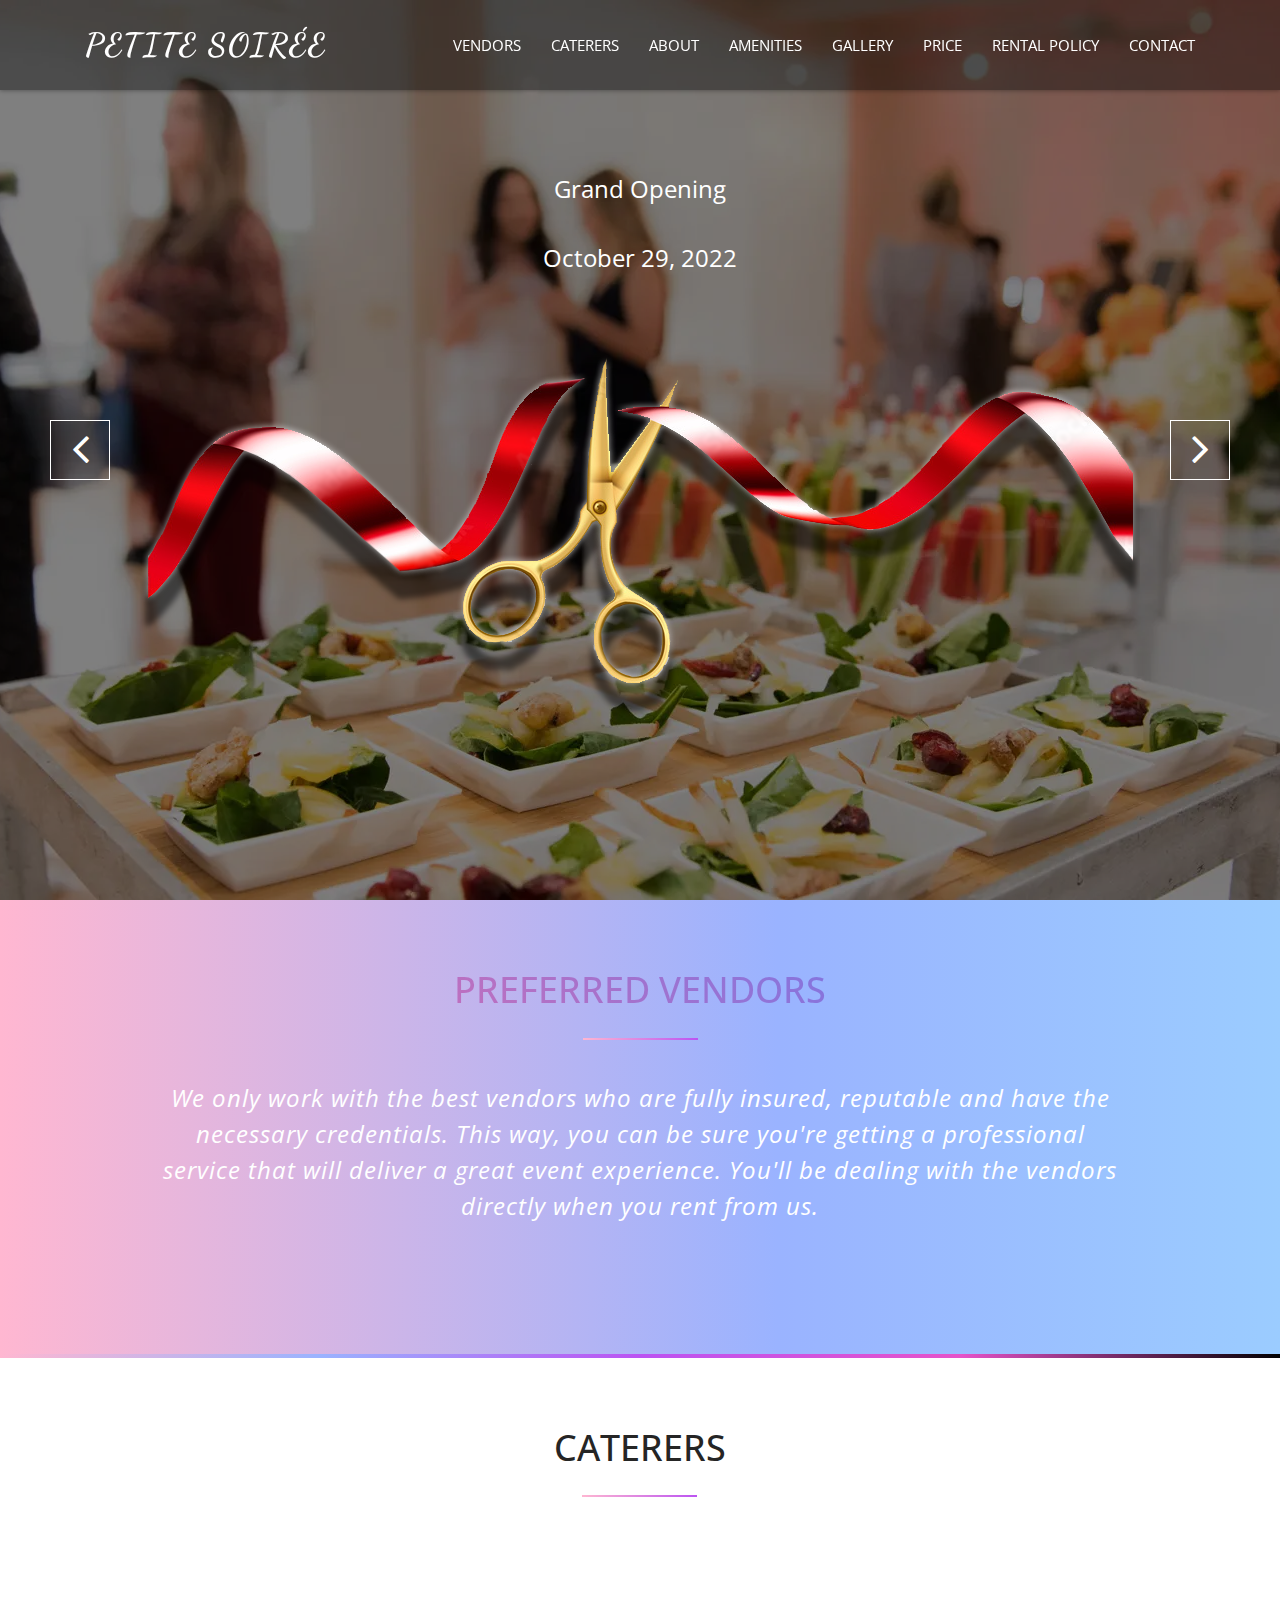
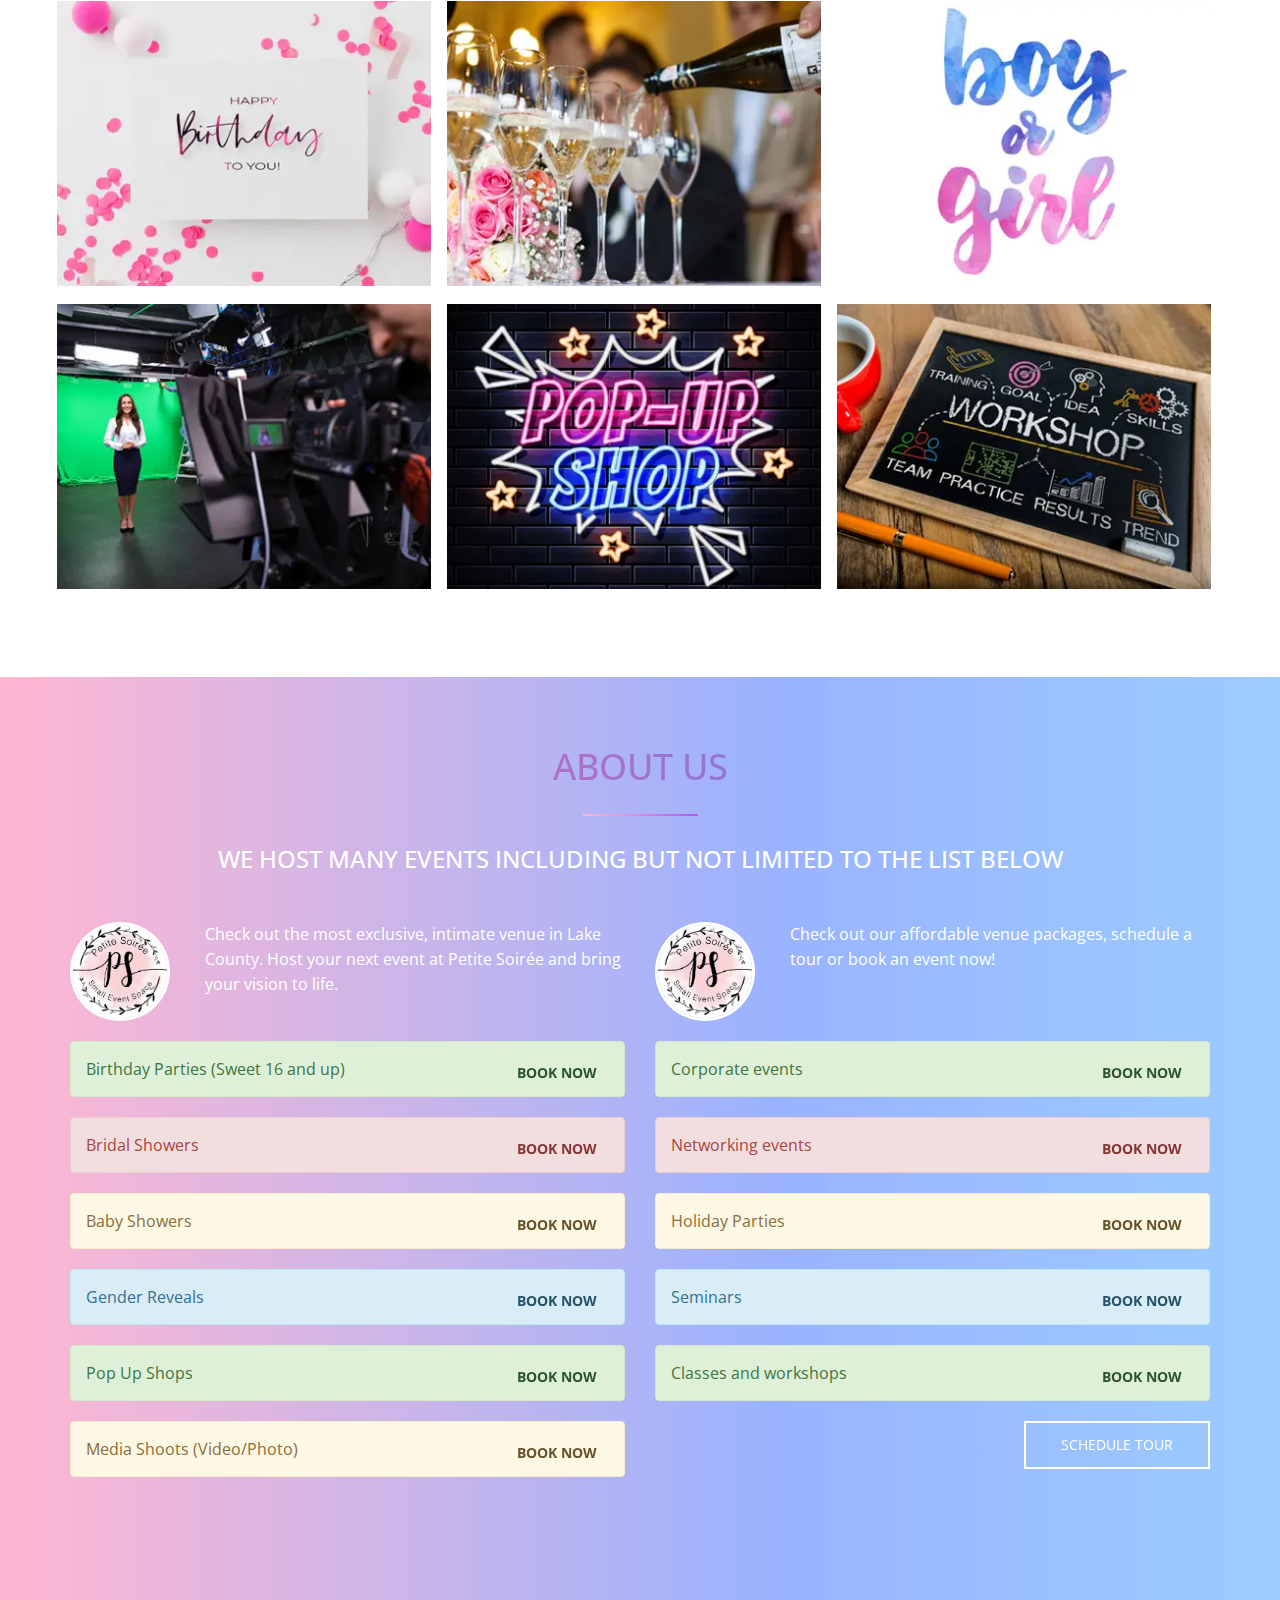
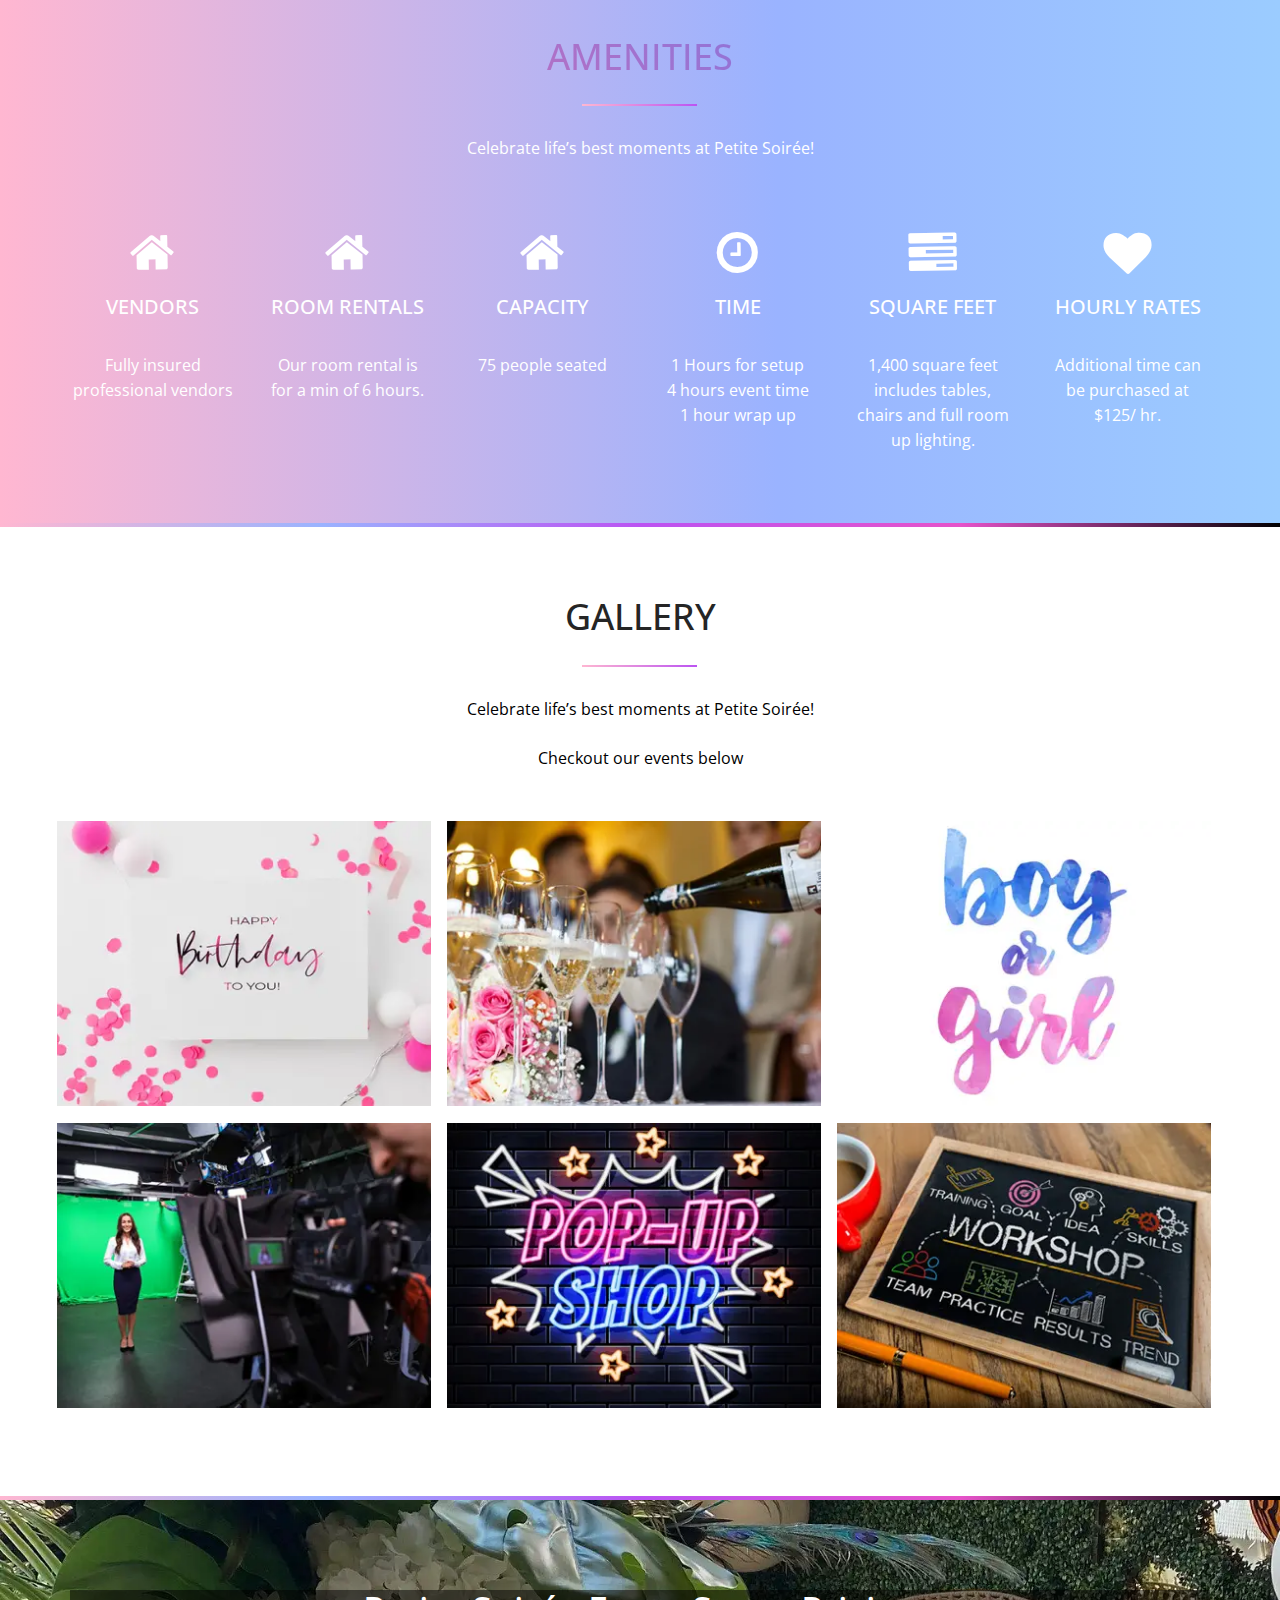
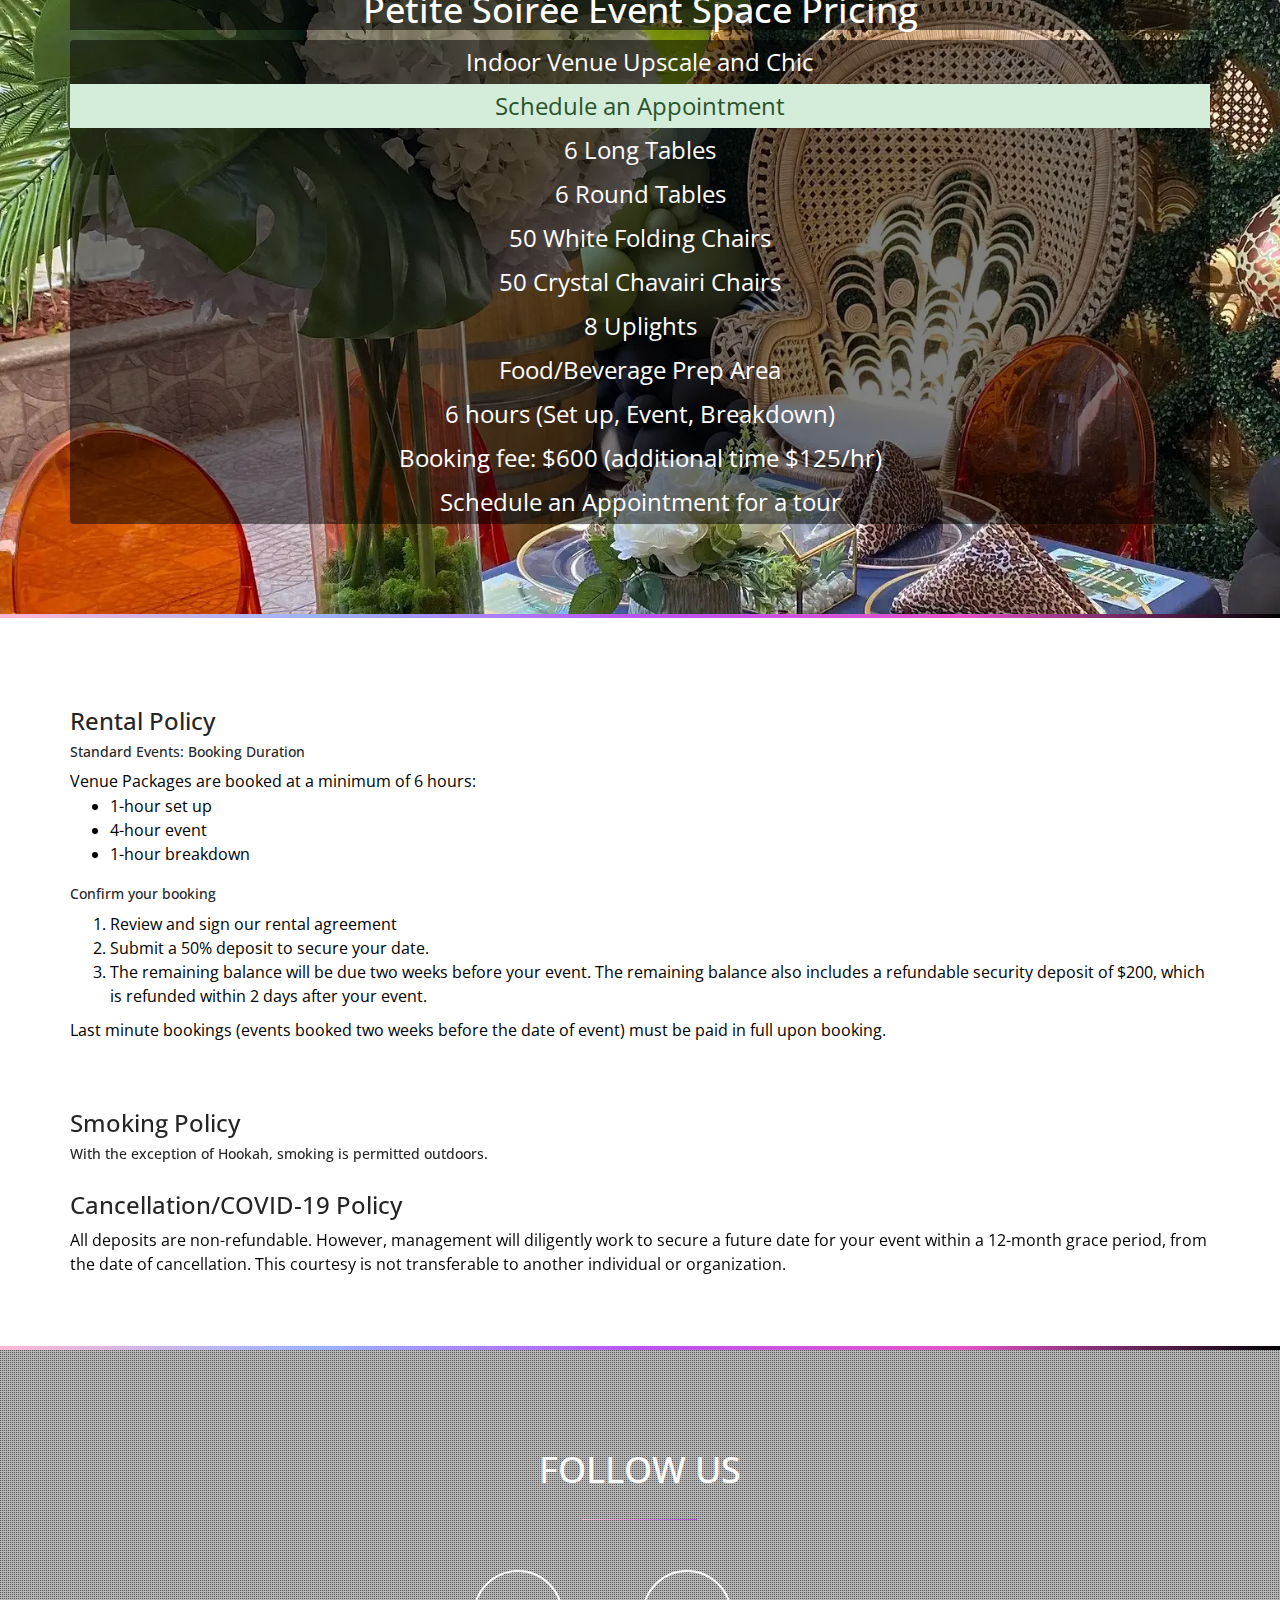
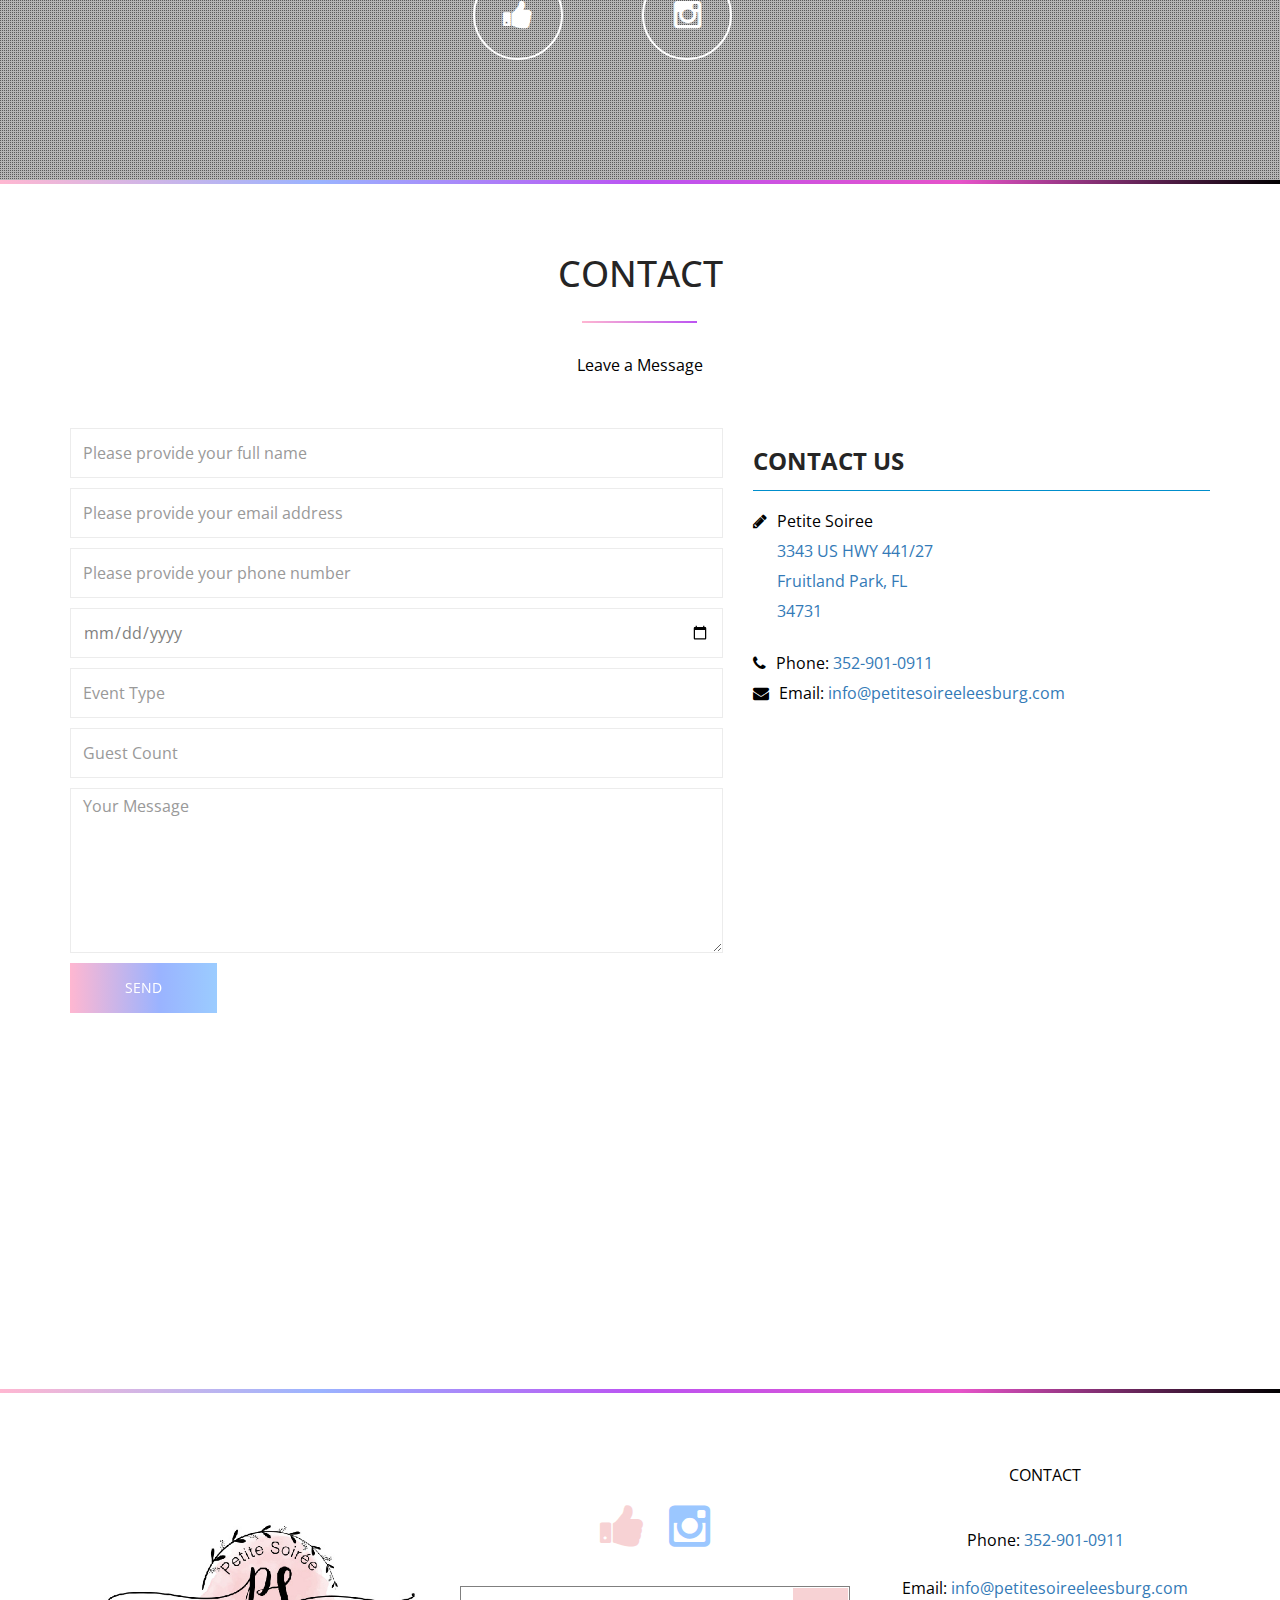
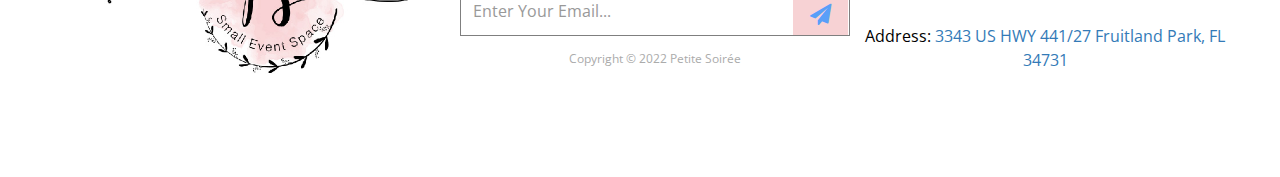
==== commit 43176328: "website updates" ====
--- a/index.html
+++ b/index.html
@@ -68,6 +68,38 @@
 		  "description": "Indoor Venue Upscale and Chic"
 		}
 		</script>
+
+		<!-- Grand Opening Countdown-->
+		<script>
+			// Set the date we're counting down to
+			var countDownDate = new Date("Oct 29, 2022 10:00:00").getTime();
+
+			// Update the count down every 1 second
+			var x = setInterval(function () {
+
+				// Get today's date and time
+				var now = new Date().getTime();
+
+				// Find the distance between now and the count down date
+				var distance = countDownDate - now;
+
+				// Time calculations for days, hours, minutes and seconds
+				var days = Math.floor(distance / (1000 * 60 * 60 * 24));
+				var hours = Math.floor((distance % (1000 * 60 * 60 * 24)) / (1000 * 60 * 60));
+				var minutes = Math.floor((distance % (1000 * 60 * 60)) / (1000 * 60));
+				var seconds = Math.floor((distance % (1000 * 60)) / 1000);
+
+				// Output the result in an element with id="demo"
+				document.getElementById("timer").innerHTML = days + "d " + hours + "h "
+					+ minutes + "m " + seconds + "s ";
+
+				// If the count down is over, write some text 
+				if (distance < 0) {
+					clearInterval(x);
+					document.getElementById("timer").innerHTML = "EXPIRED";
+				}
+			}, 1000);
+		</script>
 		
 		<!-- Modernizer Script for old Browsers -->
         <script src="js/modernizr-2.6.2.min.js"></script>
@@ -126,10 +158,13 @@
 				<!-- main nav -->
                 <nav class="collapse navbar-collapse navbar-right" role="navigation">
                     <ul id="nav" class="nav navbar-nav">
-                        <li><a href="#body">Home</a></li>
+                        <!--<li><a href="#body">Home</a></li>-->
+                        <li><a href="#vendors">Vendors</a></li>
+                        <li><a href="#caterers">Caterers</a></li>
                         <li><a href="#about">About</a></li>
-                        <li><a href="#amenities">Gallery</a></li>
-                        <!--<li><a href="#testimonials">Testimonial</a></li>-->
+                        <li><a href="#amenities">Amenities</a></li>                        
+                        <li><a href="#gallery">Gallery</a></li>
+						<!--<li><a href="#testimonials">Testimonials</a></li>-->
                         <li><a href="#price">Price</a></li>
 						<li><a href="#rental">Rental Policy</a></li>
                         <li><a href="#contact">Contact</a></li>
@@ -160,8 +195,10 @@
 
 						<div class="slide-caption">
                             <div class="caption-content">
-                                <h2 class="animated fadeInDown"></h2>
-                                <span class="animated fadeInDown"></span>
+								<span class="animated fadeInDown">Grand opening</span>
+								<span class="animated fadeInDown">October 29, 2022</span>
+                                <h2 id="timer" class="animated fadeInDown"></h2>
+								<img src="img/grand-opening-shadow.png">
                                 <!--<a href="#" class="btn btn-blue btn-effect"></a>-->
                             </div>
                         </div>
@@ -171,13 +208,13 @@
 					<div class="sl-slide" data-orientation="vertical" data-slice1-rotation="10" data-slice2-rotation="-15" data-slice1-scale="1.5" data-slice2-scale="1.5">
 					
 						<div class="bg-img bg-img-2"></div>
-						<div class="slide-caption">
-                            <!--<div class="caption-content">
-                                <h2>BLUE Onepage HTML5 Template</h2>
-                                <span>Clean and Professional one page Template</span>
+						<!--<div class="slide-caption">
+                            <div class="caption-content">
+                                <h2>October 29, 2022</h2>
                                 <a href="#" class="btn btn-blue btn-effect">Join US</a>
-                            </div>-->
-                        </div>
+								<img src="img/grand-opening.png">
+							</div>
+                        </div>-->
 						
 					</div>
 					
@@ -225,6 +262,158 @@
         <!--
         End Home SliderEnd
         ==================================== -->
+
+		<!-- Preferred Vendors Section -->
+		<!-- about section -->
+		<section id="vendors" class="gradient-bg">
+			<div class="container">
+				<div class="row">
+					<div class="col-md-12 wow animated fadeInLeft">
+						<div class="recent-works">
+							<div class="sec-title text-center">
+								<h2 class="wow animated bounceInLeft gradient-text">Preferred Vendors</h2>
+								<p class="some-padding font-larger"><i>We only work with the best vendors who are fully insured, reputable and have the necessary credentials. This way, you
+								can be sure you're getting a professional service that will deliver a great event experience. You'll be dealing with the
+								vendors directly when you rent from us.</i></p>
+							</div>
+						</div>
+					</div>
+					
+		
+		
+		
+				</div>
+			</div>
+		</section>
+		<!-- end about section -->
+		<!-- Preferred Vendors Section end -->
+
+		<!-- Amenities section -->
+		<section id="caterers" class="line">
+			<div class="container">
+				<div class="row">		
+					<div class="sec-title text-center wow animated fadeInDown">
+						<h2>CATERERS</h2>						
+						<br>				
+					</div>	
+		
+					<ul class="project-wrapper wow animated fadeInUp">
+						<li class="portfolio-item">
+							<picture>
+								<source srcset="img/portfolio/birthday.webp" type="image/webp" class="img-responsive">
+								<source srcset="img/portfolio/birthday.jpg" type="image/jpg" class="img-responsive">
+								<img src="img/portfolio/birthday.jpg" width="381" height="290" class="img-responsive"
+									alt="Celebrate your birthday parties at Petite Soirée Leesburg Florida">
+							</picture>
+		
+							<figcaption class="mask">
+								<h3>COCKTAILS AND CATERING</h3>
+							</figcaption>
+							<ul class="external">
+								<li><a class="fancybox" title="Birthday Parties" data-fancybox-group="works"
+										href="img/portfolio/birthday.jpg"><i class="fa fa-search"></i></a></li>
+								<li><a href=""><i class="fa fa-link"></i></a></li>
+							</ul>
+						</li>
+		
+						<li class="portfolio-item">
+							<picture>
+								<source srcset="img/portfolio/champagne.webp" type="image/webp" class="img-responsive">
+								<source srcset="img/portfolio/champagne.jpg" type="image/jpg" class="img-responsive">
+								<img src="img/portfolio/champagne.jpg" width="381" height="290" class="img-responsive"
+									alt="Celebrate your bridal shower at Petite Soirée Leesburg Florida">
+							</picture>
+		
+							<figcaption class="mask">
+								<h3>TABLE TOP CATERING</h3>
+							</figcaption>
+							<ul class="external">
+								<li><a class="fancybox" title="Bridal Shower" href="img/portfolio/champagne.jpg"
+										data-fancybox-group="works"><i class="fa fa-search"></i></a></li>
+								<li><a href=""><i class="fa fa-link"></i></a></li>
+							</ul>
+						</li>
+		
+						<li class="portfolio-item">
+							<picture>
+								<source srcset="img/portfolio/gender-reveal.webp" type="image/webp" class="img-responsive">
+								<source srcset="img/portfolio/gender-reveal.jpg" type="image/jpg" class="img-responsive">
+								<img src="img/portfolio/gender-reveal.jpg" width="381" height="290" class="img-responsive"
+									alt="Celebrate your gender reveal at Petite Soirée Leesburg Florida">
+							</picture>
+		
+		
+							<figcaption class="mask">
+								<h3>FOODIE CATERING</h3>
+							</figcaption>
+							<ul class="external">
+								<li><a class="fancybox" title="Gender Reveal" data-fancybox-group="works"
+										href="img/portfolio/gender-reveal.jpg"><i class="fa fa-search"></i></a></li>
+								<li><a href=""><i class="fa fa-link"></i></a></li>
+							</ul>
+						</li>
+		
+						<li class="portfolio-item">
+							<picture>
+								<source srcset="img/portfolio/media-shoot.webp" type="image/webp" class="img-responsive">
+								<source srcset="img/portfolio/media-shoot.jpg" type="image/jpg" class="img-responsive">
+								<img src="img/portfolio/media-shoot.jpg" width="381" height="290" class="img-responsive"
+									alt="Hold your media shoot at Petite Soirée Leesburg Florida.">
+							</picture>
+		
+							<figcaption class="mask">
+								<h3>UNIQUE EVENTS CATERING</h3>
+							</figcaption>
+							<ul class="external">
+								<li><a class="fancybox" title="Media Shoots" data-fancybox-group="works"
+										href="img/portfolio/media-shoot.jpg"><i class="fa fa-search"></i></a></li>
+								<li><a href=""><i class="fa fa-link"></i></a></li>
+							</ul>
+						</li>
+		
+						<li class="portfolio-item">
+							<picture>
+								<source srcset="img/portfolio/pop-up-shop.webp" type="image/webp" class="img-responsive">
+								<source srcset="img/portfolio/pop-up-shop.jpg" type="image/jpg" class="img-responsive">
+								<img src="img/portfolio/pop-up-shop.jpg" width="381" height="290" class="img-responsive"
+									alt="Set up your pop up shop quickly at Petite Soirée">
+							</picture>
+							<figcaption class="mask">
+								<h3>PREMIER EVENT SERVICES</h3>
+							</figcaption>
+							<ul class="external">
+								<li><a class="fancybox" title="Pop Up Shop" data-fancybox-group="works"
+										href="img/portfolio/pop-up-shop.jpg"><i class="fa fa-search"></i></a></li>
+								<li><a href=""><i class="fa fa-link"></i></a></li>
+							</ul>
+						</li>
+		
+						<li class="portfolio-item">
+							<picture>
+								<source srcset="img/portfolio/workshop.webp" type="image/webp" class="img-responsive">
+								<source srcset="img/portfolio/workshop.jpg" type="image/jpg" class="img-responsive">
+								<img src="img/portfolio/workshop.jpg" width="381" height="290" class="img-responsive"
+									alt="Host a variety of workshops at Petite Soirée">
+							</picture>
+							<figcaption class="mask">
+								<h3>COOKIE JAR FOOD SERVICES</h3>
+							</figcaption>
+							<ul class="external">
+								<li><a class="fancybox" title="Work Shops" data-fancybox-group="works"
+										href="img/portfolio/workshop.jpg"><i class="fa fa-search"></i></a></li>
+								<li><a href=""><i class="fa fa-link"></i></a></li>
+							</ul>
+						</li>
+		
+		
+					</ul>
+		
+				</div>
+			</div>
+		</section>
+		<!-- end Amenities section -->
+
+		
 			
 			<!-- about section -->
 			<section id="about" class="gradient-bg">
@@ -318,7 +507,7 @@
 			
 			
 			<!-- About section -->
-			<section id="about" class="gradient-bg">
+			<section id="amenities" class="gradient-bg">
 				<div class="container">
 					<div class="row">
 					
@@ -326,38 +515,58 @@
 							<h2 class="wow animated bounceInLeft gradient-text">Amenities</h2>
 							<p class="wow animated bounceInRight">Celebrate life’s best moments at Petite Soirée!</p>
 						</div>
-						
-						<div class="col-md-3 col-sm-6 col-xs-12 text-center wow animated zoomIn">
+
+						<div class="col-md-2 col-sm-6 col-xs-12 text-center wow animated zoomIn">
 							<div class="service-item">
 								<div class="service-icon">
 									<i class="fa fa-home fa-3x"></i>
 								</div>
+								<h3>Vendors</h3>
+								<p>Fully insured professional vendors</p>
+							</div>
+						</div>
+						
+						<div class="col-md-2 col-sm-6 col-xs-12 text-center wow animated zoomIn">
+							<div class="service-item">
+								<div class="service-icon">
+									<i class="fa fa-home fa-3x"></i>
+								</div>
 								<h3>Room Rentals</h3>
 								<p>Our room rental is for a min of 6 hours. </p>
 							</div>
 						</div>
-					
-						<div class="col-md-3 col-sm-6 col-xs-12 text-center wow animated zoomIn" data-wow-delay="0.3s">
+
+						<div class="col-md-2 col-sm-6 col-xs-12 text-center wow animated zoomIn">
+							<div class="service-item">
+								<div class="service-icon">
+									<i class="fa fa-home fa-3x"></i>
+								</div>
+								<h3>Capacity</h3>
+								<p>75 people seated</p>
+							</div>
+						</div>
+					
+						<div class="col-md-2 col-sm-6 col-xs-12 text-center wow animated zoomIn" data-wow-delay="0.3s">
 							<div class="service-item">
 								<div class="service-icon">
 									<i class="fa fa-clock-o fa-3x"></i>
 								</div>
 								<h3>Time</h3>
-								<p>1 Hours for setup, 4 hours event time and 1 hour wrap up. </p>
-							</div>
-						</div>
-					
-						<div class="col-md-3 col-sm-6 col-xs-12 text-center wow animated zoomIn" data-wow-delay="0.6s">
+								<p>1 Hours for setup<br> 4 hours event time <br> 1 hour wrap up </p>
+							</div>
+						</div>
+					
+						<div class="col-md-2 col-sm-6 col-xs-12 text-center wow animated zoomIn" data-wow-delay="0.6s">
 							<div class="service-item">
 								<div class="service-icon">
 									<i class="fa fa-tasks fa-3x"></i>
 								</div>
 								<h3>Square Feet</h3>
-								<p>The space includes tables, chairs and full room up lighting. </p>
-							</div>
-						</div>
-					
-						<div class="col-md-3 col-sm-6 col-xs-12 text-center wow animated zoomIn" data-wow-delay="0.9s">
+								<p>1,400 square feet includes tables, chairs and full room up lighting. </p>
+							</div>
+						</div>
+					
+						<div class="col-md-2 col-sm-6 col-xs-12 text-center wow animated zoomIn" data-wow-delay="0.9s">
 							<div class="service-item">
 								<div class="service-icon">
 									<i class="fa fa-heart fa-3x"></i>
@@ -375,7 +584,7 @@
 			<!-- end About section -->
 			
 			<!-- Amenities section -->
-			<section id="amenities" class="line">
+			<section id="gallery" class="line">
 				<div class="container">
 					<div class="row">
 					
@@ -496,6 +705,8 @@
 									<li><a href=""><i class="fa fa-link"></i></a></li>
 								</ul>
 							</li>
+
+							
 						</ul>
 						
 					</div>
@@ -514,24 +725,37 @@
 							<div class="col-lg-12">
 								<div id="testimonial" class=" wow animated fadeInUp">
 									<div class="testimonial-item text-center">
-										<img src="img/amanda-neil.png" alt="Our Clients">
+										<img src="img/testimonial-one.png" alt="Our Clients">
+										<div class="clearfix">
+											<span>Felicia Shelton</span>
+											<p>Since becoming an Ultimate Health Direct Primary Care patient, I have received outstanding healthcare. Amanda and her
+											care team (Nadia and Sara) go above the traditional call of duty. When I needed ultimate healthcare, they answered the
+											call on numerous accounts. In addition, I can almost always count on top-notch care and professionalism from Amanda,
+											Nadia, and Sara. Equally, I am blessed to have unlimited access to Ultimate Health Direct Primary Care 24/7, literally. #blessedtobeinyoucare
+											
+										</div>
+									</div>
+									<div class="testimonial-item text-center">
+										<img src="img/testimonial-two.png" alt="Our Clients">
 										<div class="clearfix">
 											<span>Katty Flower</span>
-											<p>Lorem ipsum dolor sit amet, consectetur adipiscing elit, sed do eiusmod tempor incididunt ut labore et dolore magna aliqua. Ut enim ad minim veniam, quis nostrud exercitation ullamco laboris nisi ut aliquip ex ea commodo consequat. Duis aute irure dolor in reprehenderit in voluptate velit esse cillum dolore eu fugiat nulla pariatur.</p>
+											<p>On two occasions, many hours after the traditional operating hours of most healthcare providers, I was a bit under the
+											weather due to unexpected illnesses and needed after-hours healthcare. I contacted Amanda, and, despite the time of the
+											call, Amanda answered immediately. Kindly note that it was a few hours after midnight. It was evident to me, as I hope
+											it is to you, that Amanda cares more about her patients’ personal health needs than traditional operating hours. During
+											one of these incidents, Amanda went above the call of traditional operating hours and met me at her healthcare facility
+											before 8:00 am to attend to my health needs.
+											
+											</p></p>
 										</div>
 									</div>
 									<div class="testimonial-item text-center">
-										<img src="img/member-1.jpg" alt="Our Clients">
+										<img src="img/testimonial-three.png" alt="Our Clients">
 										<div class="clearfix">
 											<span>Katty Flower</span>
-											<p>Lorem ipsum dolor sit amet, consectetur adipiscing elit, sed do eiusmod tempor incididunt ut labore et dolore magna aliqua. Ut enim ad minim veniam, quis nostrud exercitation ullamco laboris nisi ut aliquip ex ea commodo consequat. Duis aute irure dolor in reprehenderit in voluptate velit esse cillum dolore eu fugiat nulla pariatur.</p>
-										</div>
-									</div>
-									<div class="testimonial-item text-center">
-										<img src="img/member-1.jpg" alt="Our Clients">
-										<div class="clearfix">
-											<span>Katty Flower</span>
-											<p>Lorem ipsum dolor sit amet, consectetur adipiscing elit, sed do eiusmod tempor incididunt ut labore et dolore magna aliqua. Ut enim ad minim veniam, quis nostrud exercitation ullamco laboris nisi ut aliquip ex ea commodo consequat. Duis aute irure dolor in reprehenderit in voluptate velit esse cillum dolore eu fugiat nulla pariatur.</p>
+											<p>If you need a caring, genuine, skilled primary healthcare provider, I highly recommend Amanda and the entire care team
+											at Ultimate Health Direct Primary Care. Amanda, Nadia, and Sara, “thank you, a million times” for your loving care and
+											outstanding service. I am grateful and blessed to be in your care.</p>
 										</div>
 									</div>
 								</div>
@@ -547,13 +771,16 @@
 				<div class="container">
 					<div class="row">				
 						<div class="col-lg-12 col-md-8" data-wow-delay="0.8s">
-							<h1 class="my-white-text text-center">Petite Soirée Event Space Pricing</h1>
+							<h1 class="my-white-text text-center transparent-bg">Petite Soirée Event Space Pricing</h1>
 							<ul class="list-group font-size-x-large">
 								<li class="list-group-item margin-bottom-none transparent-bg border-none my-white-text text-center">Indoor Venue Upscale and Chic</li>
 								<li class="list-group-item margin-bottom-none success-bg border-radius border-none text-center alert-success" role="alert"><a href="#" class="alert-link">Schedule an Appointment</a></li>
-								<li class="list-group-item margin-bottom-none transparent-bg border-none my-white-text text-center">6-foot rectangular tables</li>
-								<li class="list-group-item margin-bottom-none transparent-bg border-none my-white-text text-center">6-foot round tables</li>
-								<li class="list-group-item margin-bottom-none transparent-bg border-none my-white-text text-center">White Resin Chairs</li>
+								<li class="list-group-item margin-bottom-none transparent-bg border-none my-white-text text-center">6 Long Tables</li>
+								<li class="list-group-item margin-bottom-none transparent-bg border-none my-white-text text-center">6 Round Tables</li>
+								<li class="list-group-item margin-bottom-none transparent-bg border-none my-white-text text-center">50 White Folding Chairs</li>
+								<li class="list-group-item margin-bottom-none transparent-bg border-none my-white-text text-center">50 Crystal Chavairi Chairs</li>
+								<li class="list-group-item margin-bottom-none transparent-bg border-none my-white-text text-center">8 Uplights</li>
+								
 								<li class="list-group-item margin-bottom-none transparent-bg border-none my-white-text text-center">Food/Beverage Prep Area</li>
 								<li class="list-group-item margin-bottom-none transparent-bg border-none my-white-text text-center">6 hours (Set up, Event, Breakdown)</li>
 								<li class="list-group-item margin-bottom-none transparent-bg border-none my-white-text text-center">Booking fee: $600 (additional time $125/hr)</li>
--- a/css/main.css
+++ b/css/main.css
@@ -351,11 +351,14 @@
 /*=================================================================
 	Home Slider
 ==================================================================*/
-
+.some-padding{
+    padding: 10px 90px;
+}
 
 #home-slider {
     position: relative;
     padding: 0;
+    
 }
 
 .sl-slider-wrapper {
@@ -363,6 +366,7 @@
     margin: 0 auto;
     position: relative;
     overflow: hidden;
+
 }
 
 .sl-slider {
@@ -403,6 +407,7 @@
 .slide-caption .caption-content {
     vertical-align: middle;
     display: table-cell;
+    background-color: rgba(0, 0, 0, 0.5);
 }
 
 .caption-content h2 {
@@ -552,7 +557,11 @@
     width: 50px;
     left: 0;
 }
-
+.font-larger{
+    font-size: x-large;
+        letter-spacing: 1px;
+        line-height: 1.5;
+}
 /*=================================================================
 	About
 ==================================================================*/
@@ -612,6 +621,252 @@
     font-size: 13px;
     margin-left: 135px;
 }
+
+/*=================================================================
+	Copied About
+==================================================================*/
+
+#vendors {
+    background-color: #009EE3;
+    color: #fff;
+}
+
+#vendors h3 {
+    color: #fff;
+    margin: 0 0 35px;
+    text-transform: uppercase;
+}
+
+#vendors .welcome-block h3 {
+    margin: 0 0 65px;
+}
+
+#vendors .welcome-block img {
+    border: 3px solid #fff;
+    border-radius: 50%;
+    margin-right: 35px;
+    max-width: 100px;
+}
+
+#vendors .message-body {
+    font-size: 13px;
+    line-height: 20px;
+    margin-bottom: 70px;
+}
+
+.owl-buttons {
+    border: 2px solid #fff;
+    display: inline-block;
+    float: right;
+    padding: 1px 8px 5px;
+}
+
+.owl-buttons>div {
+    display: inline-block;
+    padding: 0 5px;
+}
+
+.welcome-message {
+    padding: 0 50px;
+}
+
+.welcome-message img {
+    display: block;
+    height: auto;
+    max-width: 100px;
+    float: left;
+}
+
+.welcome-message p {
+    font-size: 13px;
+    margin-left: 135px;
+}
+
+
+/*=================================================================
+	Copied About Amenities
+==================================================================*/
+
+#amenities {
+    background-color: #009EE3;
+    color: #fff;
+}
+
+#amenities h3 {
+    color: #fff;
+    margin: 0 0 35px;
+    text-transform: uppercase;
+}
+
+#amenities .welcome-block h3 {
+    margin: 0 0 65px;
+}
+
+#amenities .welcome-block img {
+    border: 3px solid #fff;
+    border-radius: 50%;
+    margin-right: 35px;
+    max-width: 100px;
+}
+
+#amenities .message-body {
+    font-size: 13px;
+    line-height: 20px;
+    margin-bottom: 70px;
+}
+
+.owl-buttons {
+    border: 2px solid #fff;
+    display: inline-block;
+    float: right;
+    padding: 1px 8px 5px;
+}
+
+.owl-buttons>div {
+    display: inline-block;
+    padding: 0 5px;
+}
+
+.welcome-message {
+    padding: 0 50px;
+}
+
+.welcome-message img {
+    display: block;
+    height: auto;
+    max-width: 100px;
+    float: left;
+}
+
+.welcome-message p {
+    font-size: 13px;
+    margin-left: 135px;
+}
+
+
+
+
+/*=================================================================
+	Copied About caterers
+==================================================================*/
+
+#caterers {
+    background-color: #ffffff;
+    color: #fff;
+}
+
+#caterers h3 {
+    color: #fff;
+    margin: 0 0 35px;
+    text-transform: uppercase;
+}
+
+#caterers .welcome-block h3 {
+    margin: 0 0 65px;
+}
+
+#caterers .welcome-block img {
+    border: 3px solid #fff;
+    border-radius: 50%;
+    margin-right: 35px;
+    max-width: 100px;
+}
+
+#caterers .message-body {
+    font-size: 13px;
+    line-height: 20px;
+    margin-bottom: 70px;
+}
+
+.owl-buttons {
+    border: 2px solid #fff;
+    display: inline-block;
+    float: right;
+    padding: 1px 8px 5px;
+}
+
+.owl-buttons>div {
+    display: inline-block;
+    padding: 0 5px;
+}
+
+.welcome-message {
+    padding: 0 50px;
+}
+
+.welcome-message img {
+    display: block;
+    height: auto;
+    max-width: 100px;
+    float: left;
+}
+
+.welcome-message p {
+    font-size: 13px;
+    margin-left: 135px;
+}
+
+
+/*=================================================================
+	Copied About Gallery
+==================================================================*/
+
+#gallery {
+    background-color: #ffffff;
+    /*color: #fff;*/
+}
+
+#gallery h3 {
+    color: #fff;
+    margin: 0 0 35px;
+    text-transform: uppercase;
+}
+
+#gallery .welcome-block h3 {
+    margin: 0 0 65px;
+}
+
+#gallery .welcome-block img {
+    border: 3px solid #fff;
+    border-radius: 50%;
+    margin-right: 35px;
+    max-width: 100px;
+}
+
+#gallery .message-body {
+    font-size: 13px;
+    line-height: 20px;
+    margin-bottom: 70px;
+}
+
+.owl-buttons {
+    border: 2px solid #fff;
+    display: inline-block;
+    float: right;
+    padding: 1px 8px 5px;
+}
+
+.owl-buttons>div {
+    display: inline-block;
+    padding: 0 5px;
+}
+
+.welcome-message {
+    padding: 0 50px;
+}
+
+.welcome-message img {
+    display: block;
+    height: auto;
+    max-width: 100px;
+    float: left;
+}
+
+.welcome-message p {
+    font-size: 13px;
+    margin-left: 135px;
+}
+
 
 /*=================================================================
 	Services
@@ -684,7 +939,7 @@
 
 figcaption.mask {
     background-color: rgba(54, 55, 50, 0.79);
-    bottom: -126px;
+    bottom: -166px;
     color: #fff;
     padding: 25px;
     position: absolute;
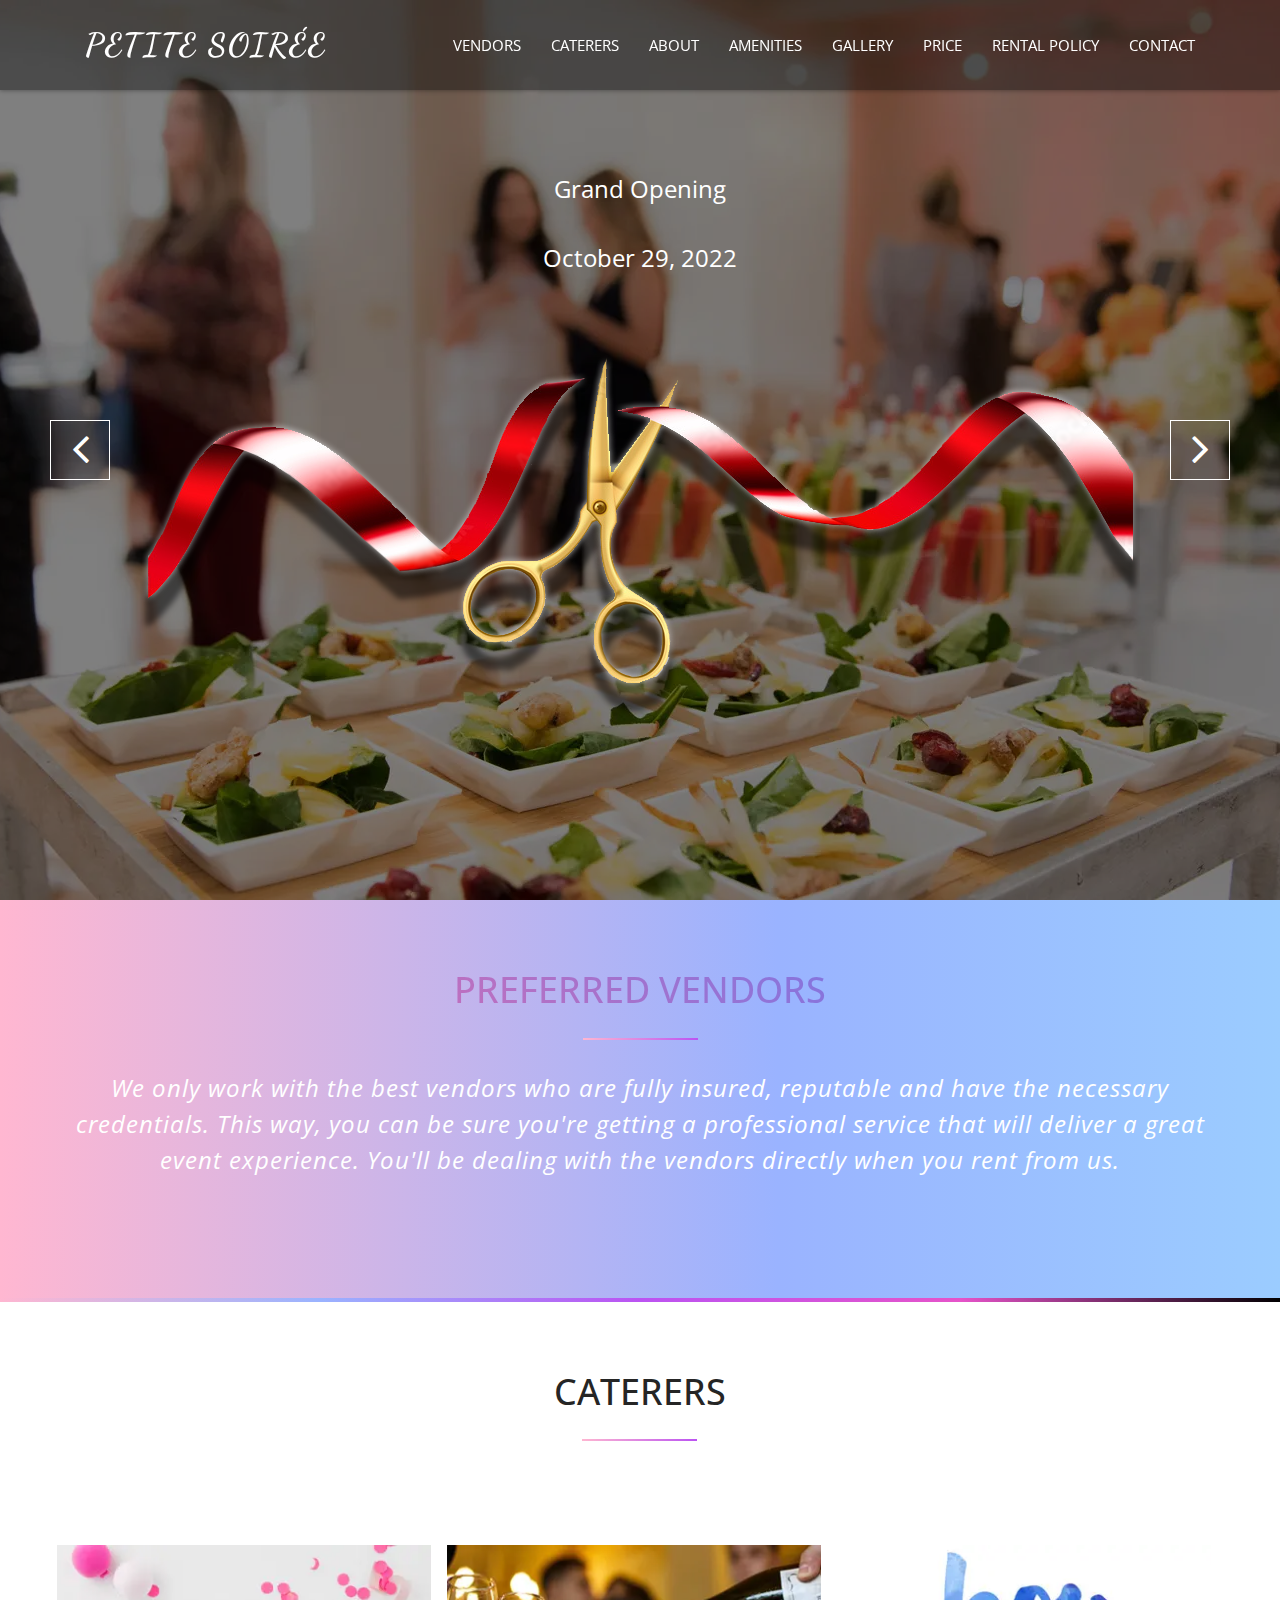
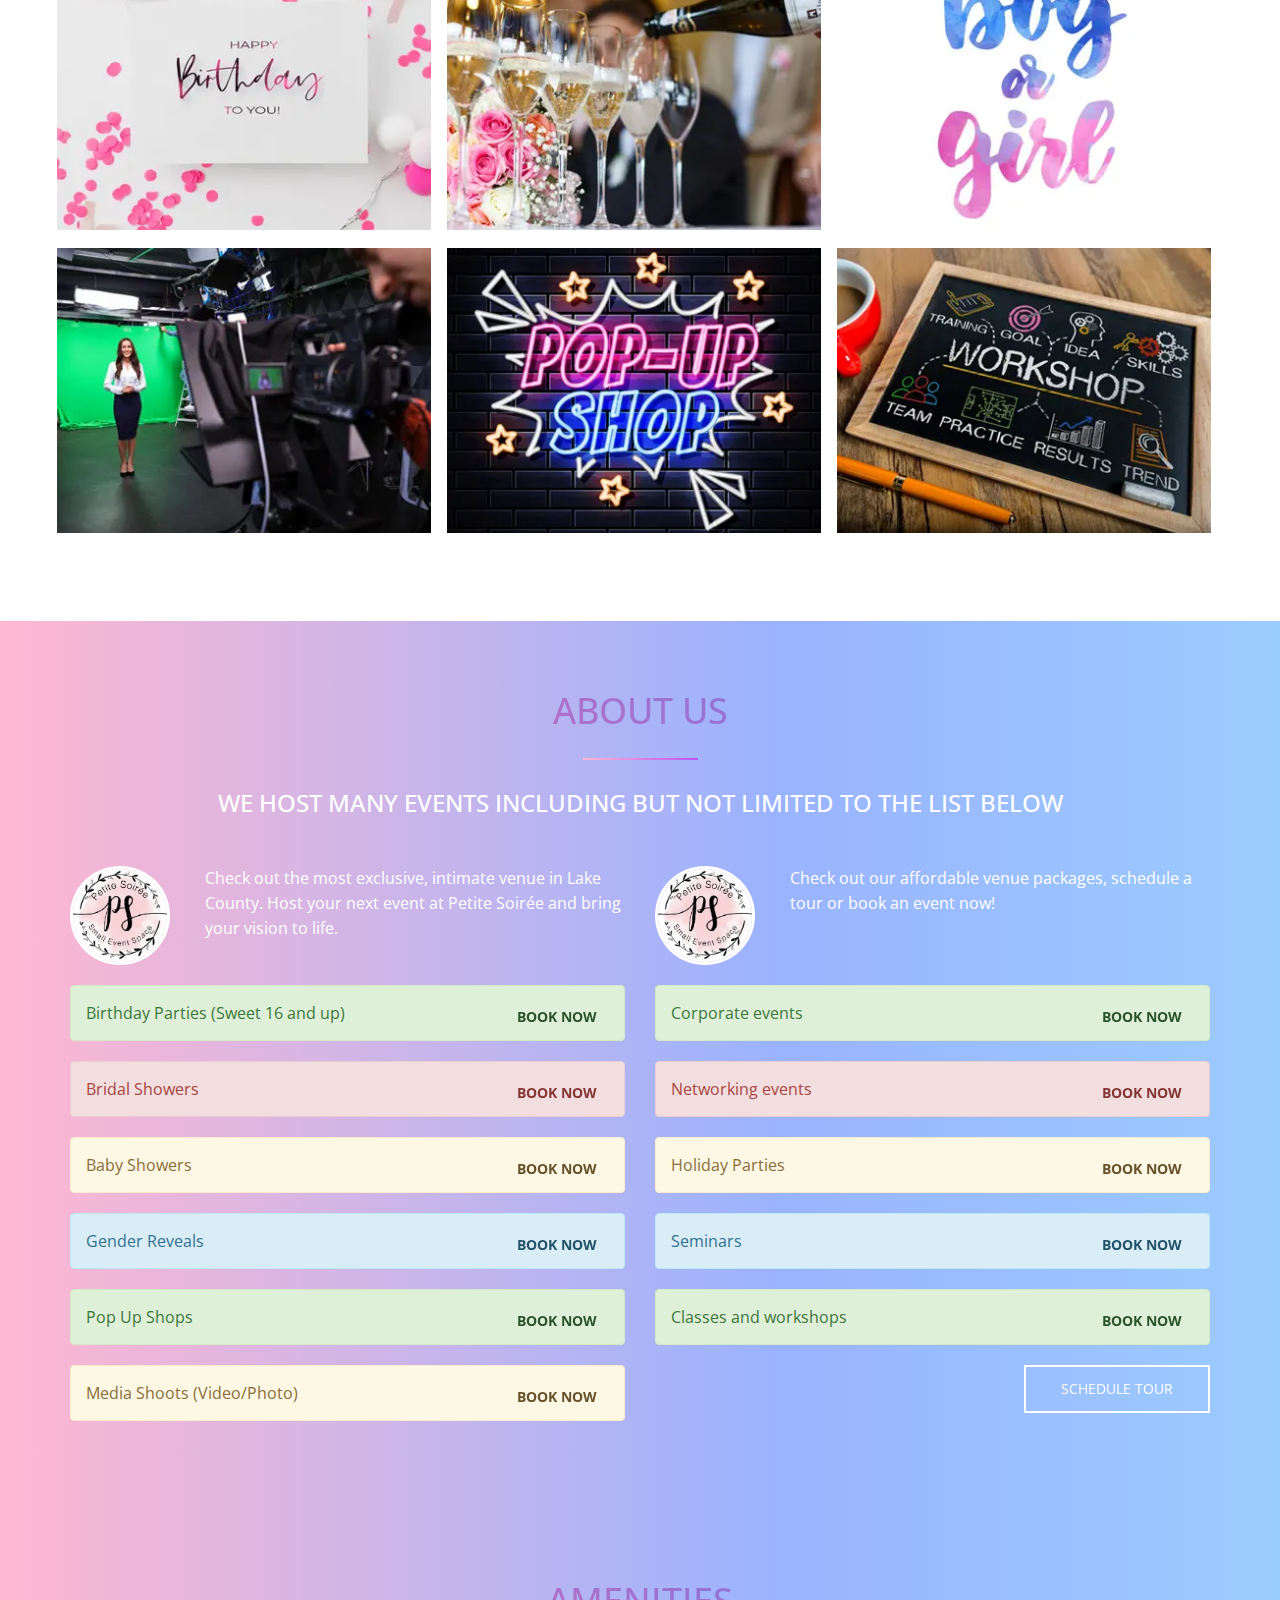
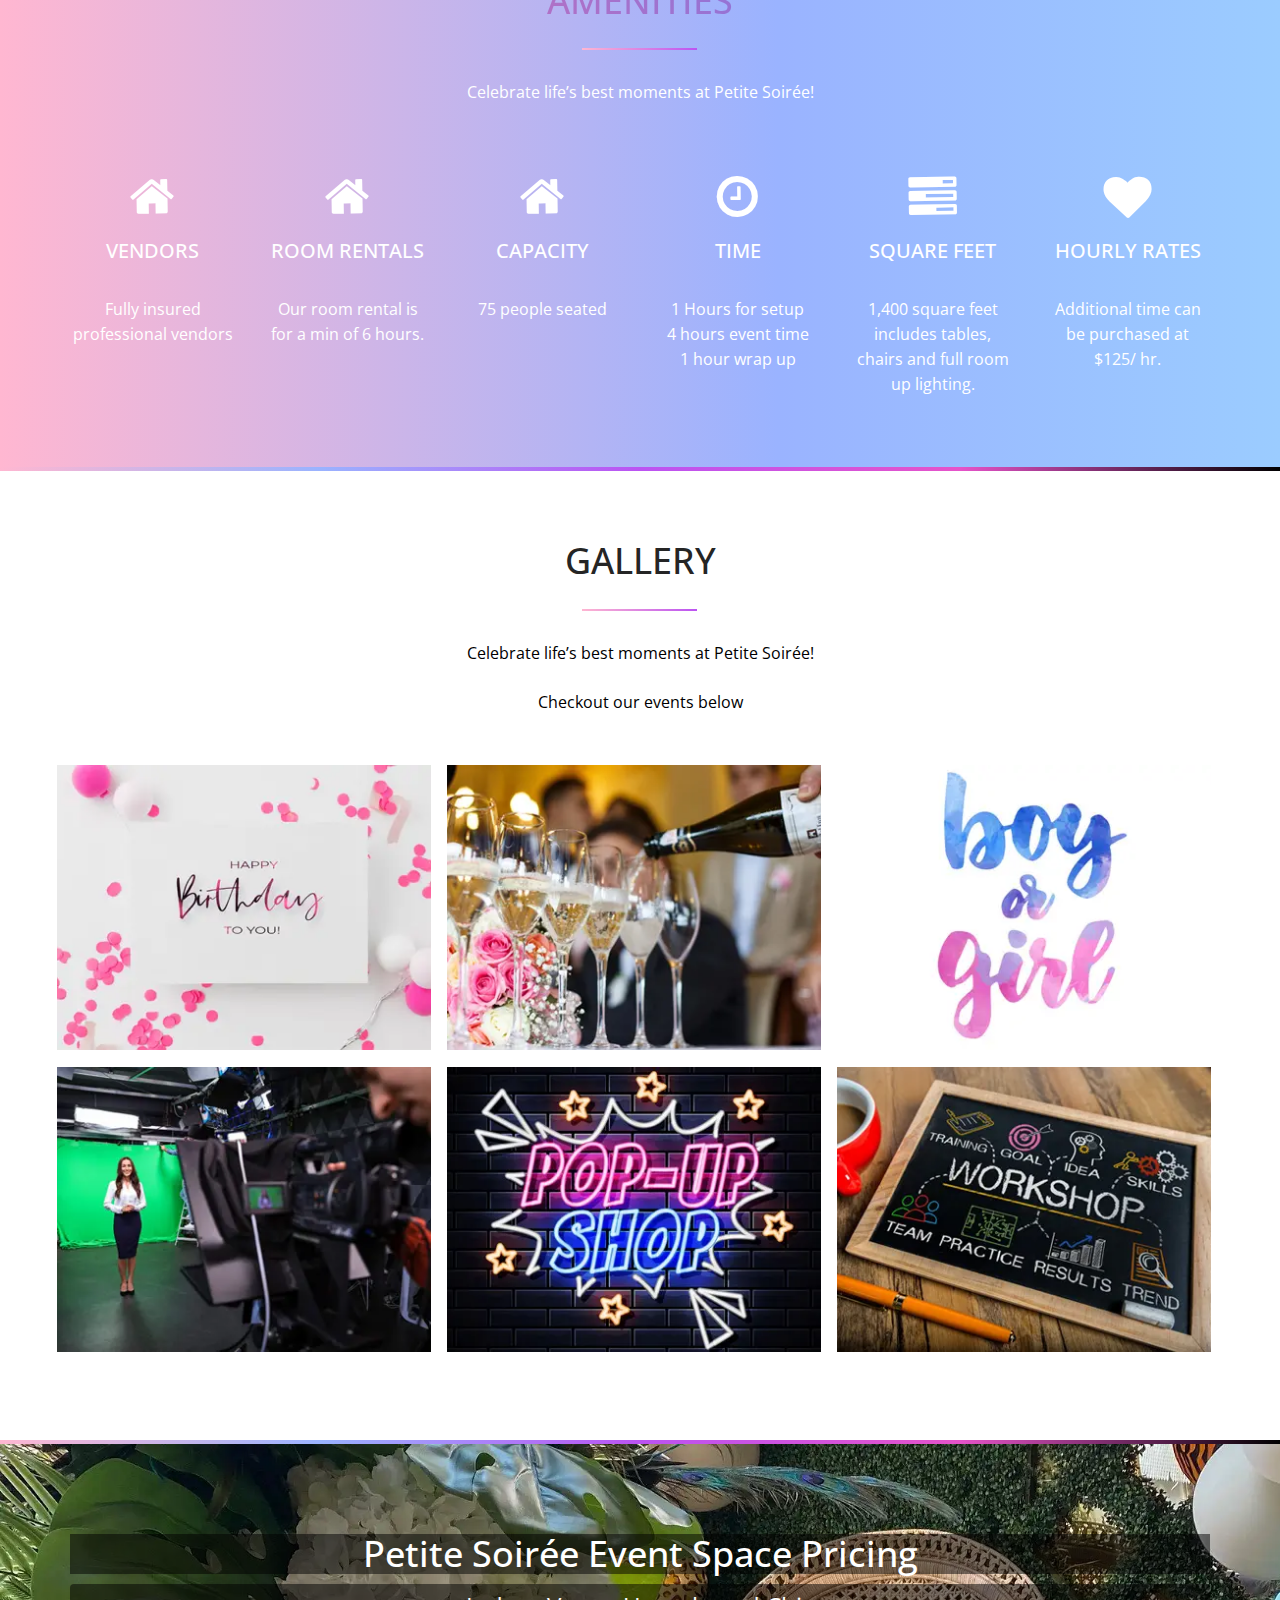
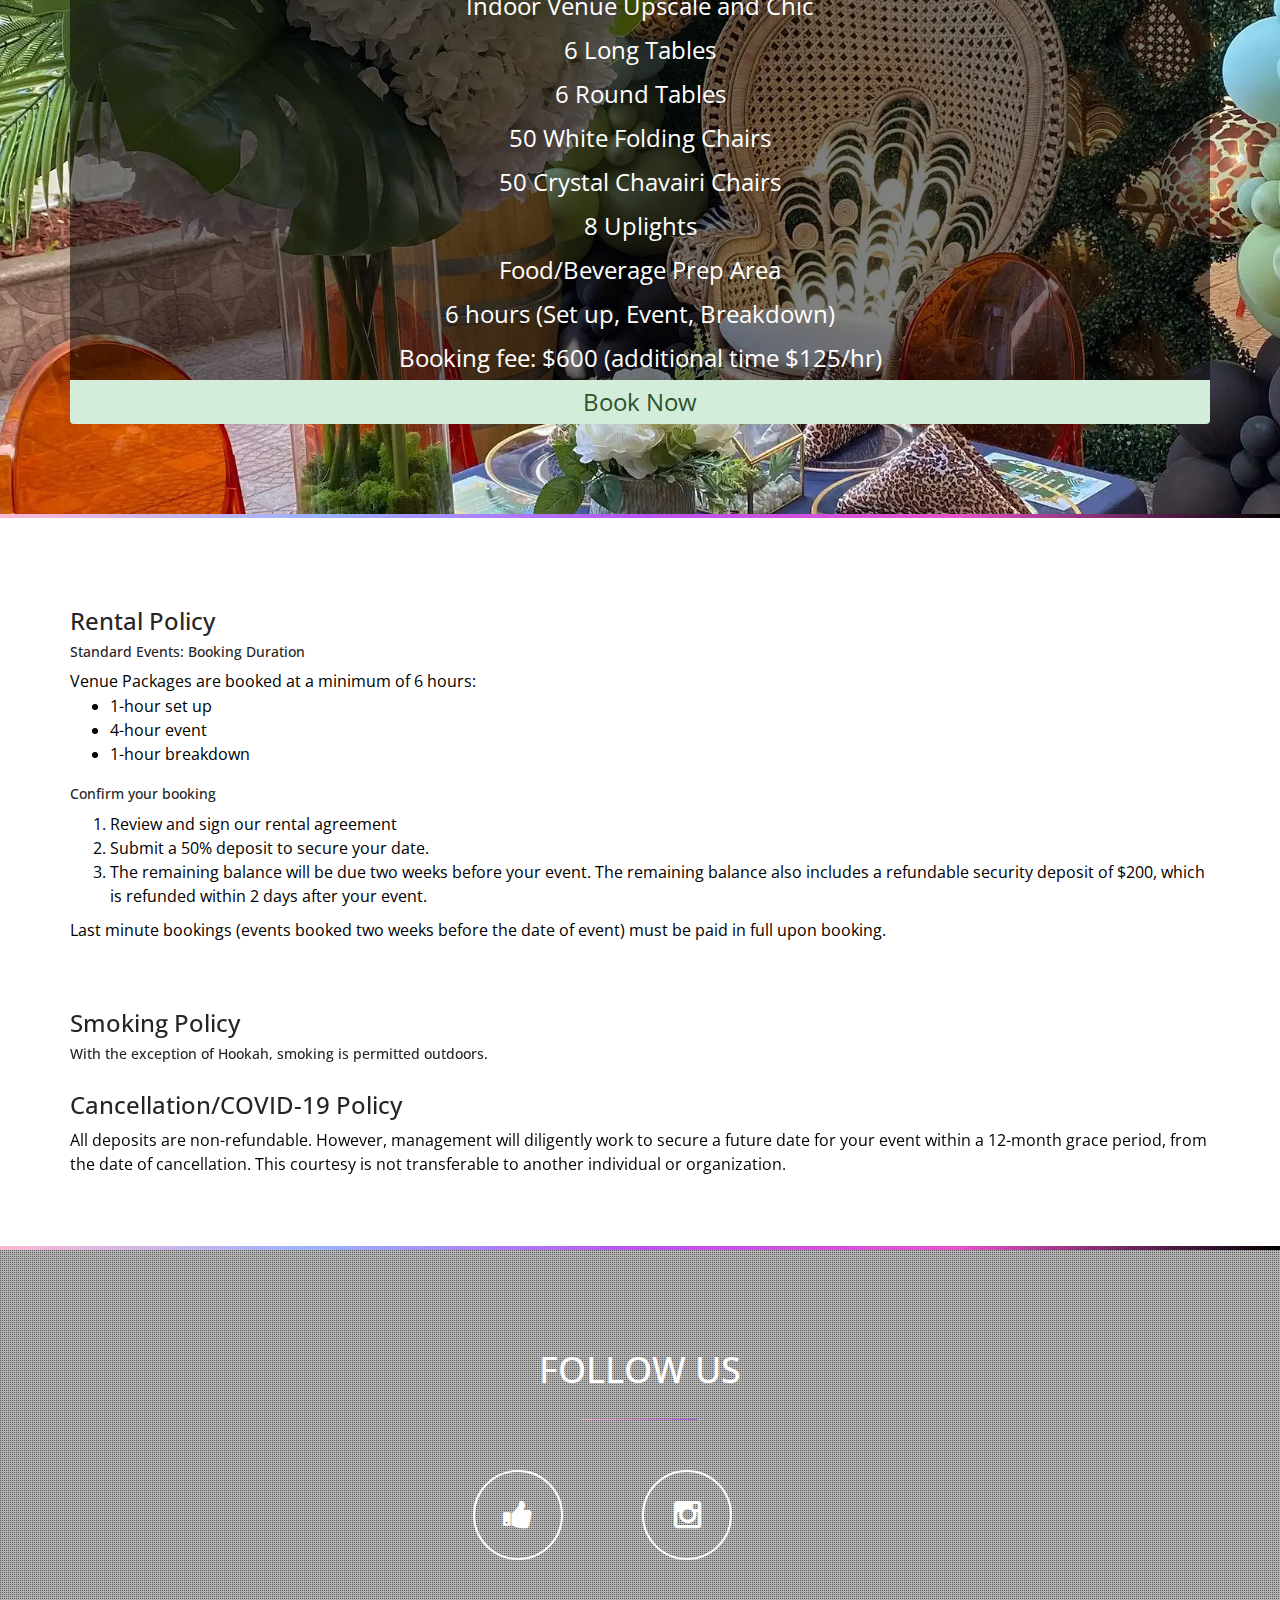
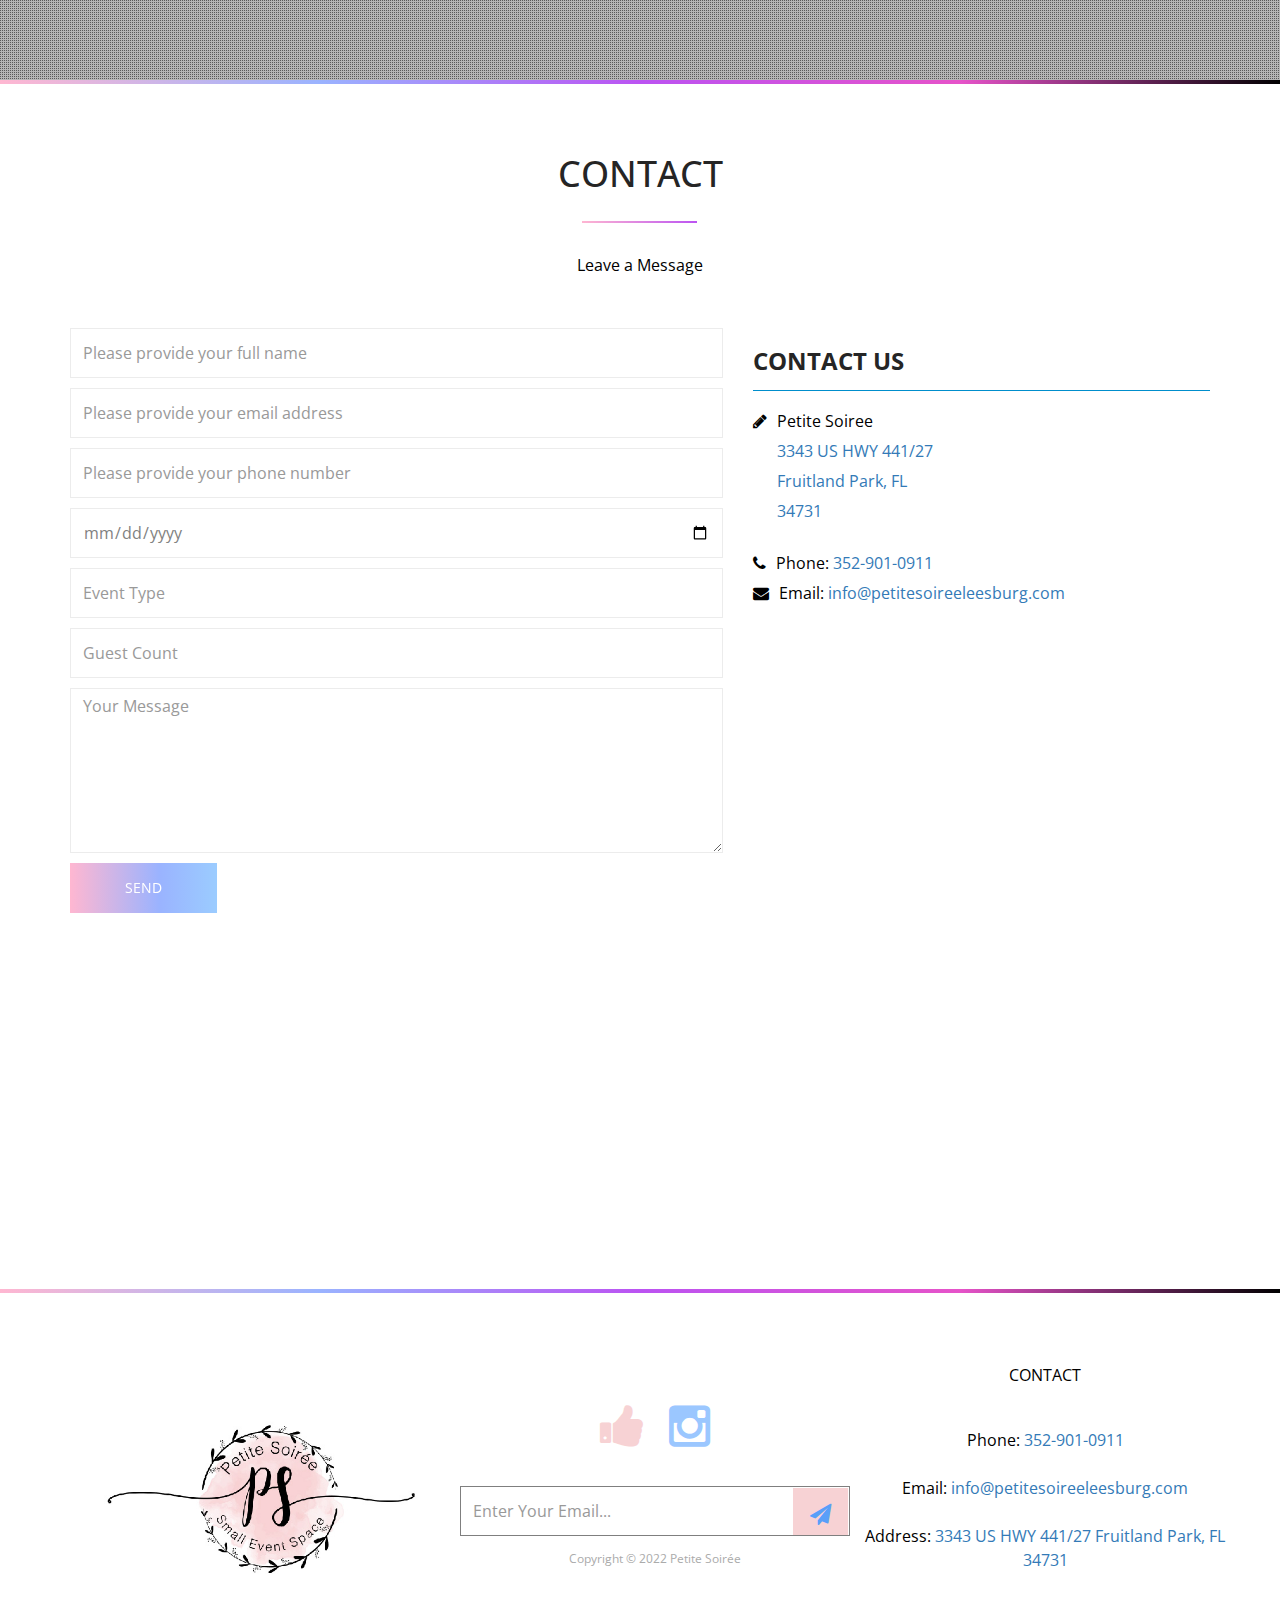
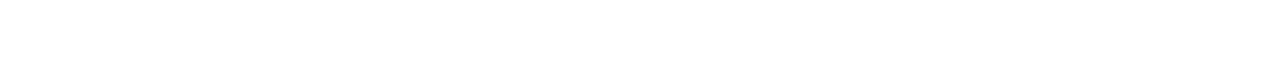
==== commit ae851f7a: "more links" ====
--- a/index.html
+++ b/index.html
@@ -90,8 +90,8 @@
 				var seconds = Math.floor((distance % (1000 * 60)) / 1000);
 
 				// Output the result in an element with id="demo"
-				document.getElementById("timer").innerHTML = days + "d " + hours + "h "
-					+ minutes + "m " + seconds + "s ";
+				document.getElementById("timer").innerHTML = days + " Days " + hours + " Hours "
+					+ minutes + " Minutes " + seconds + " Seconds ";
 
 				// If the count down is over, write some text 
 				if (distance < 0) {
@@ -197,8 +197,8 @@
                             <div class="caption-content">
 								<span class="animated fadeInDown">Grand opening</span>
 								<span class="animated fadeInDown">October 29, 2022</span>
-                                <h2 id="timer" class="animated fadeInDown"></h2>
-								<img src="img/grand-opening-shadow.png">
+                                <h2 class="animated fadeInDown" id="timer" class="animated fadeInDown"></h2>
+								<img class="m-w-90" src="img/grand-opening-shadow.png">
                                 <!--<a href="#" class="btn btn-blue btn-effect"></a>-->
                             </div>
                         </div>
@@ -272,7 +272,7 @@
 						<div class="recent-works">
 							<div class="sec-title text-center">
 								<h2 class="wow animated bounceInLeft gradient-text">Preferred Vendors</h2>
-								<p class="some-padding font-larger"><i>We only work with the best vendors who are fully insured, reputable and have the necessary credentials. This way, you
+								<p class="font-larger"><i>We only work with the best vendors who are fully insured, reputable and have the necessary credentials. This way, you
 								can be sure you're getting a professional service that will deliver a great event experience. You'll be dealing with the
 								vendors directly when you rent from us.</i></p>
 							</div>
@@ -305,6 +305,7 @@
 								<img src="img/portfolio/birthday.jpg" width="381" height="290" class="img-responsive"
 									alt="Celebrate your birthday parties at Petite Soirée Leesburg Florida">
 							</picture>
+							
 		
 							<figcaption class="mask">
 								<h3>COCKTAILS AND CATERING</h3>
@@ -312,7 +313,7 @@
 							<ul class="external">
 								<li><a class="fancybox" title="Birthday Parties" data-fancybox-group="works"
 										href="img/portfolio/birthday.jpg"><i class="fa fa-search"></i></a></li>
-								<li><a href=""><i class="fa fa-link"></i></a></li>
+								<li><a href="https://app.squarespacescheduling.com/schedule.php?owner=27504414" target="_blank"><i class="fa fa-link"></i></a></li>
 							</ul>
 						</li>
 		
@@ -330,7 +331,7 @@
 							<ul class="external">
 								<li><a class="fancybox" title="Bridal Shower" href="img/portfolio/champagne.jpg"
 										data-fancybox-group="works"><i class="fa fa-search"></i></a></li>
-								<li><a href=""><i class="fa fa-link"></i></a></li>
+								<li><a href="https://app.squarespacescheduling.com/schedule.php?owner=27504414" target="_blank"><i class="fa fa-link"></i></a></li>
 							</ul>
 						</li>
 		
@@ -349,7 +350,7 @@
 							<ul class="external">
 								<li><a class="fancybox" title="Gender Reveal" data-fancybox-group="works"
 										href="img/portfolio/gender-reveal.jpg"><i class="fa fa-search"></i></a></li>
-								<li><a href=""><i class="fa fa-link"></i></a></li>
+								<li><a href="https://app.squarespacescheduling.com/schedule.php?owner=27504414" target="_blank"><i class="fa fa-link"></i></a></li>
 							</ul>
 						</li>
 		
@@ -367,7 +368,7 @@
 							<ul class="external">
 								<li><a class="fancybox" title="Media Shoots" data-fancybox-group="works"
 										href="img/portfolio/media-shoot.jpg"><i class="fa fa-search"></i></a></li>
-								<li><a href=""><i class="fa fa-link"></i></a></li>
+								<li><a href="https://app.squarespacescheduling.com/schedule.php?owner=27504414" target="_blank"><i class="fa fa-link"></i></a></li>
 							</ul>
 						</li>
 		
@@ -384,7 +385,7 @@
 							<ul class="external">
 								<li><a class="fancybox" title="Pop Up Shop" data-fancybox-group="works"
 										href="img/portfolio/pop-up-shop.jpg"><i class="fa fa-search"></i></a></li>
-								<li><a href=""><i class="fa fa-link"></i></a></li>
+								<li><a href="https://app.squarespacescheduling.com/schedule.php?owner=27504414" target="_blank"><i class="fa fa-link"></i></a></li>
 							</ul>
 						</li>
 		
@@ -401,7 +402,7 @@
 							<ul class="external">
 								<li><a class="fancybox" title="Work Shops" data-fancybox-group="works"
 										href="img/portfolio/workshop.jpg"><i class="fa fa-search"></i></a></li>
-								<li><a href=""><i class="fa fa-link"></i></a></li>
+								<li><a href="https://app.squarespacescheduling.com/schedule.php?owner=27504414" target="_blank"><i class="fa fa-link"></i></a></li>
 							</ul>
 						</li>
 		
@@ -441,22 +442,22 @@
 									</p>
 
 									<div class="alert alert-success clear-left" role="alert">
-										Birthday Parties (Sweet 16 and up) <a href="#" class="alert-link pull-right btn btn-effect">Book Now</a> 
+										Birthday Parties (Sweet 16 and up) <a href="https://app.squarespacescheduling.com/schedule.php?owner=27504414" target="_blank" class="alert-link pull-right btn btn-effect">Book Now</a> 
 									</div>
 									<div class="alert alert-danger" role="alert">
-										Bridal Showers <a href="#" class="alert-link pull-right btn btn-effect">Book Now</a> 
+										Bridal Showers <a href="https://app.squarespacescheduling.com/schedule.php?owner=27504414" target="_blank" class="alert-link pull-right btn btn-effect">Book Now</a> 
 									</div>
 									<div class="alert alert-warning" role="alert">
-										Baby Showers <a href="#" class="alert-link pull-right btn btn-effect">Book Now</a>
+										Baby Showers <a href="https://app.squarespacescheduling.com/schedule.php?owner=27504414" target="_blank" class="alert-link pull-right btn btn-effect">Book Now</a>
 									</div>
 									<div class="alert alert-info" role="alert">
-										Gender Reveals <a href="#" class="alert-link pull-right btn btn-effect">Book Now</a>
+										Gender Reveals <a href="https://app.squarespacescheduling.com/schedule.php?owner=27504414" target="_blank" class="alert-link pull-right btn btn-effect">Book Now</a>
 									</div>
 									<div class="alert alert-success" role="alert">
-										Pop Up Shops <a href="#" class="alert-link pull-right btn btn-effect">Book Now</a>
+										Pop Up Shops <a href="https://app.squarespacescheduling.com/schedule.php?owner=27504414" target="_blank" class="alert-link pull-right btn btn-effect">Book Now</a>
 									</div>
 									<div class="alert alert-warning" role="alert">
-										Media Shoots (Video/Photo) <a href="#" class="alert-link pull-right btn btn-effect">Book Now</a>
+										Media Shoots (Video/Photo) <a href="https://app.squarespacescheduling.com/schedule.php?owner=27504414" target="_blank" class="alert-link pull-right btn btn-effect">Book Now</a>
 									</div>
 						     	 </div>
 
@@ -479,22 +480,22 @@
 
 						
 									<div class="alert alert-success clear-left" role="alert">
-										Corporate events <a href="#" class="alert-link pull-right btn btn-effect">Book Now</a>
+										Corporate events <a href="https://app.squarespacescheduling.com/schedule.php?owner=27504414" target="_blank" class="alert-link pull-right btn btn-effect">Book Now</a>
 									</div>
 									<div class="alert alert-danger" role="alert">
-										Networking events <a href="#" class="alert-link pull-right btn btn-effect">Book Now</a>
+										Networking events <a href="https://app.squarespacescheduling.com/schedule.php?owner=27504414" target="_blank" class="alert-link pull-right btn btn-effect">Book Now</a>
 									</div>
 									<div class="alert alert-warning" role="alert">
-										Holiday Parties <a href="#" class="alert-link pull-right btn btn-effect">Book Now</a>
+										Holiday Parties <a href="https://app.squarespacescheduling.com/schedule.php?owner=27504414" target="_blank" class="alert-link pull-right btn btn-effect">Book Now</a>
 									</div>
 									<div class="alert alert-info" role="alert">
-										Seminars <a href="#" class="alert-link pull-right btn btn-effect">Book Now</a>
+										Seminars <a href="https://app.squarespacescheduling.com/schedule.php?owner=27504414" target="_blank" class="alert-link pull-right btn btn-effect">Book Now</a>
 									</div>
 									<div class="alert alert-success" role="alert">
-										Classes and workshops <a href="#" class="alert-link pull-right btn btn-effect">Book Now</a>
-									</div>
-								</div>
-								<a href="#" class="btn btn-border btn-effect pull-right">Schedule Tour</a>
+										Classes and workshops <a href="https://app.squarespacescheduling.com/schedule.php?owner=27504414" target="_blank" class="alert-link pull-right btn btn-effect">Book Now</a>
+									</div>
+								</div>
+								<a href="#contact" class="btn btn-border btn-effect pull-right">Schedule Tour</a>
 							</div>
 						</div>
 
@@ -613,7 +614,7 @@
 								</figcaption>
 								<ul class="external">
 									<li><a class="fancybox" title="Birthday Parties" data-fancybox-group="works" href="img/portfolio/birthday.jpg"><i class="fa fa-search"></i></a></li>
-									<li><a href=""><i class="fa fa-link"></i></a></li>
+									<li><a href="https://app.squarespacescheduling.com/schedule.php?owner=27504414" target="_blank"><i class="fa fa-link"></i></a></li>
 								</ul>
 							</li>
 							
@@ -631,7 +632,7 @@
 								</figcaption>
 								<ul class="external">
 									<li><a class="fancybox" title="Bridal Shower" href="img/portfolio/champagne.jpg" data-fancybox-group="works" ><i class="fa fa-search"></i></a></li>
-									<li><a href=""><i class="fa fa-link"></i></a></li>
+									<li><a href="https://app.squarespacescheduling.com/schedule.php?owner=27504414" target="_blank"><i class="fa fa-link"></i></a></li>
 								</ul>
 							</li>
 							
@@ -650,7 +651,7 @@
 								</figcaption>
 								<ul class="external">
 									<li><a class="fancybox" title="Gender Reveal" data-fancybox-group="works" href="img/portfolio/gender-reveal.jpg"><i class="fa fa-search"></i></a></li>
-									<li><a href=""><i class="fa fa-link"></i></a></li>
+									<li><a href="https://app.squarespacescheduling.com/schedule.php?owner=27504414" target="_blank"><i class="fa fa-link"></i></a></li>
 								</ul>
 							</li>
 							
@@ -668,7 +669,7 @@
 								</figcaption>
 								<ul class="external">
 									<li><a class="fancybox" title="Media Shoots" data-fancybox-group="works" href="img/portfolio/media-shoot.jpg"><i class="fa fa-search"></i></a></li>
-									<li><a href=""><i class="fa fa-link"></i></a></li>
+									<li><a href="https://app.squarespacescheduling.com/schedule.php?owner=27504414" target="_blank"><i class="fa fa-link"></i></a></li>
 								</ul>
 							</li>
 							
@@ -685,7 +686,7 @@
 								</figcaption>
 								<ul class="external">
 									<li><a class="fancybox" title="Pop Up Shop" data-fancybox-group="works" href="img/portfolio/pop-up-shop.jpg"><i class="fa fa-search"></i></a></li>
-									<li><a href=""><i class="fa fa-link"></i></a></li>
+									<li><a href="https://app.squarespacescheduling.com/schedule.php?owner=27504414" target="_blank"><i class="fa fa-link"></i></a></li>
 								</ul>
 							</li>
 							
@@ -702,7 +703,7 @@
 								</figcaption>
 								<ul class="external">
 									<li><a class="fancybox" title="Work Shops" data-fancybox-group="works" href="img/portfolio/workshop.jpg"><i class="fa fa-search"></i></a></li>
-									<li><a href=""><i class="fa fa-link"></i></a></li>
+									<li><a href="https://app.squarespacescheduling.com/schedule.php?owner=27504414" target="_blank"><i class="fa fa-link"></i></a></li>
 								</ul>
 							</li>
 
@@ -774,7 +775,6 @@
 							<h1 class="my-white-text text-center transparent-bg">Petite Soirée Event Space Pricing</h1>
 							<ul class="list-group font-size-x-large">
 								<li class="list-group-item margin-bottom-none transparent-bg border-none my-white-text text-center">Indoor Venue Upscale and Chic</li>
-								<li class="list-group-item margin-bottom-none success-bg border-radius border-none text-center alert-success" role="alert"><a href="#" class="alert-link">Schedule an Appointment</a></li>
 								<li class="list-group-item margin-bottom-none transparent-bg border-none my-white-text text-center">6 Long Tables</li>
 								<li class="list-group-item margin-bottom-none transparent-bg border-none my-white-text text-center">6 Round Tables</li>
 								<li class="list-group-item margin-bottom-none transparent-bg border-none my-white-text text-center">50 White Folding Chairs</li>
@@ -784,7 +784,8 @@
 								<li class="list-group-item margin-bottom-none transparent-bg border-none my-white-text text-center">Food/Beverage Prep Area</li>
 								<li class="list-group-item margin-bottom-none transparent-bg border-none my-white-text text-center">6 hours (Set up, Event, Breakdown)</li>
 								<li class="list-group-item margin-bottom-none transparent-bg border-none my-white-text text-center">Booking fee: $600 (additional time $125/hr)</li>
-								<li class="list-group-item margin-bottom-none transparent-bg border-none my-white-text text-center">Schedule an Appointment for a tour</li>
+								<li class="list-group-item margin-bottom-none success-bg border-radius border-none text-center alert-success" role="alert"><a href="https://app.squarespacescheduling.com/schedule.php?owner=27504414" target="_blank" class="alert-link">Book Now</a></li>
+
 							</ul>
 								
 						</div>
--- a/css/main.css
+++ b/css/main.css
@@ -390,6 +390,9 @@
 .sl-slide {
     z-index: 1;
 }
+.m-w-90{
+    max-width: 90%;
+}
 
 .slide-caption {
     color: #fff;
@@ -412,10 +415,10 @@
 
 .caption-content h2 {
     color: #fff;
-    font-size: 52px;
+   /* font-size: 52px;*/
     font-weight: 400;
     margin-bottom: 25px;
-    text-transform: uppercase;
+   /* text-transform: uppercase;*/
 }
 
 .caption-content > span {
@@ -995,7 +998,7 @@
 }
 
 ul.external li a:hover {
-    background-color: #009EE3;
+    background: linear-gradient(90deg, #ffb7d1 0, #9ab3ff 60.75%, #9bccff);
     color: #fff;
 }
 
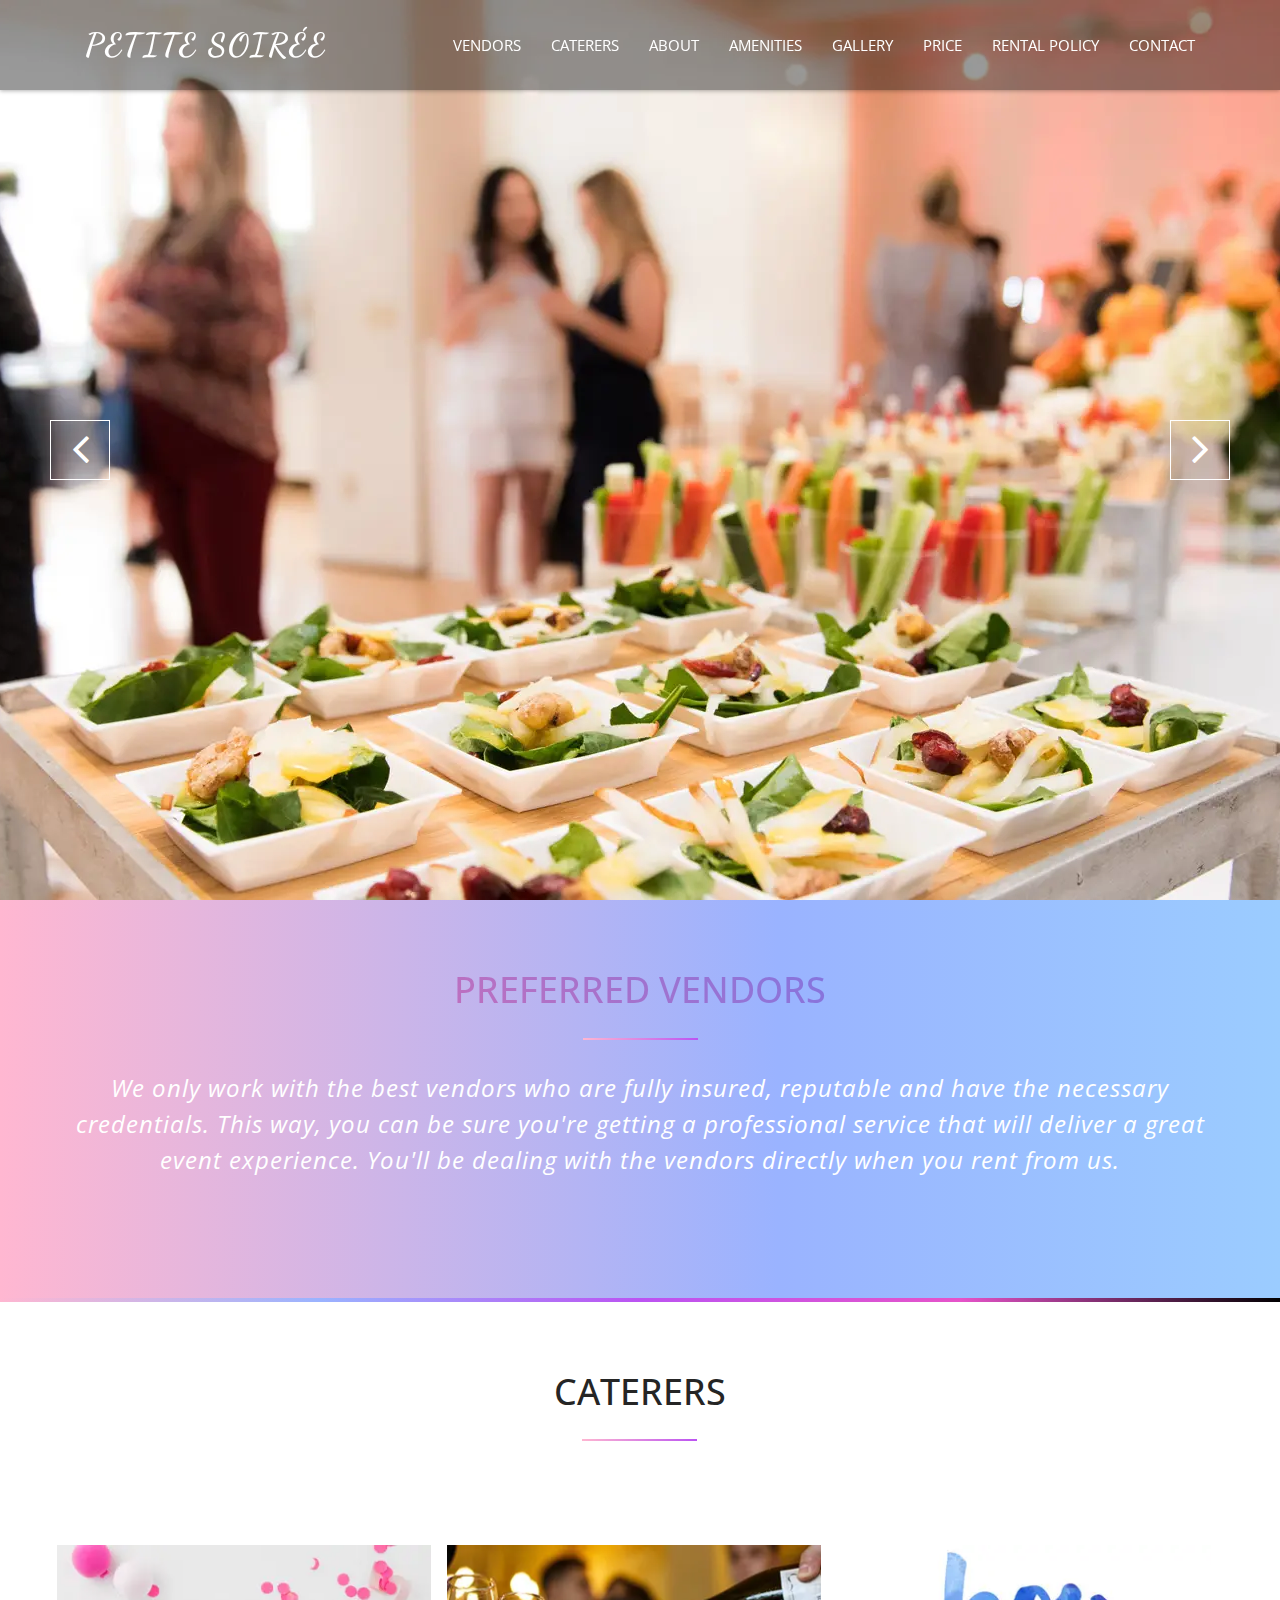
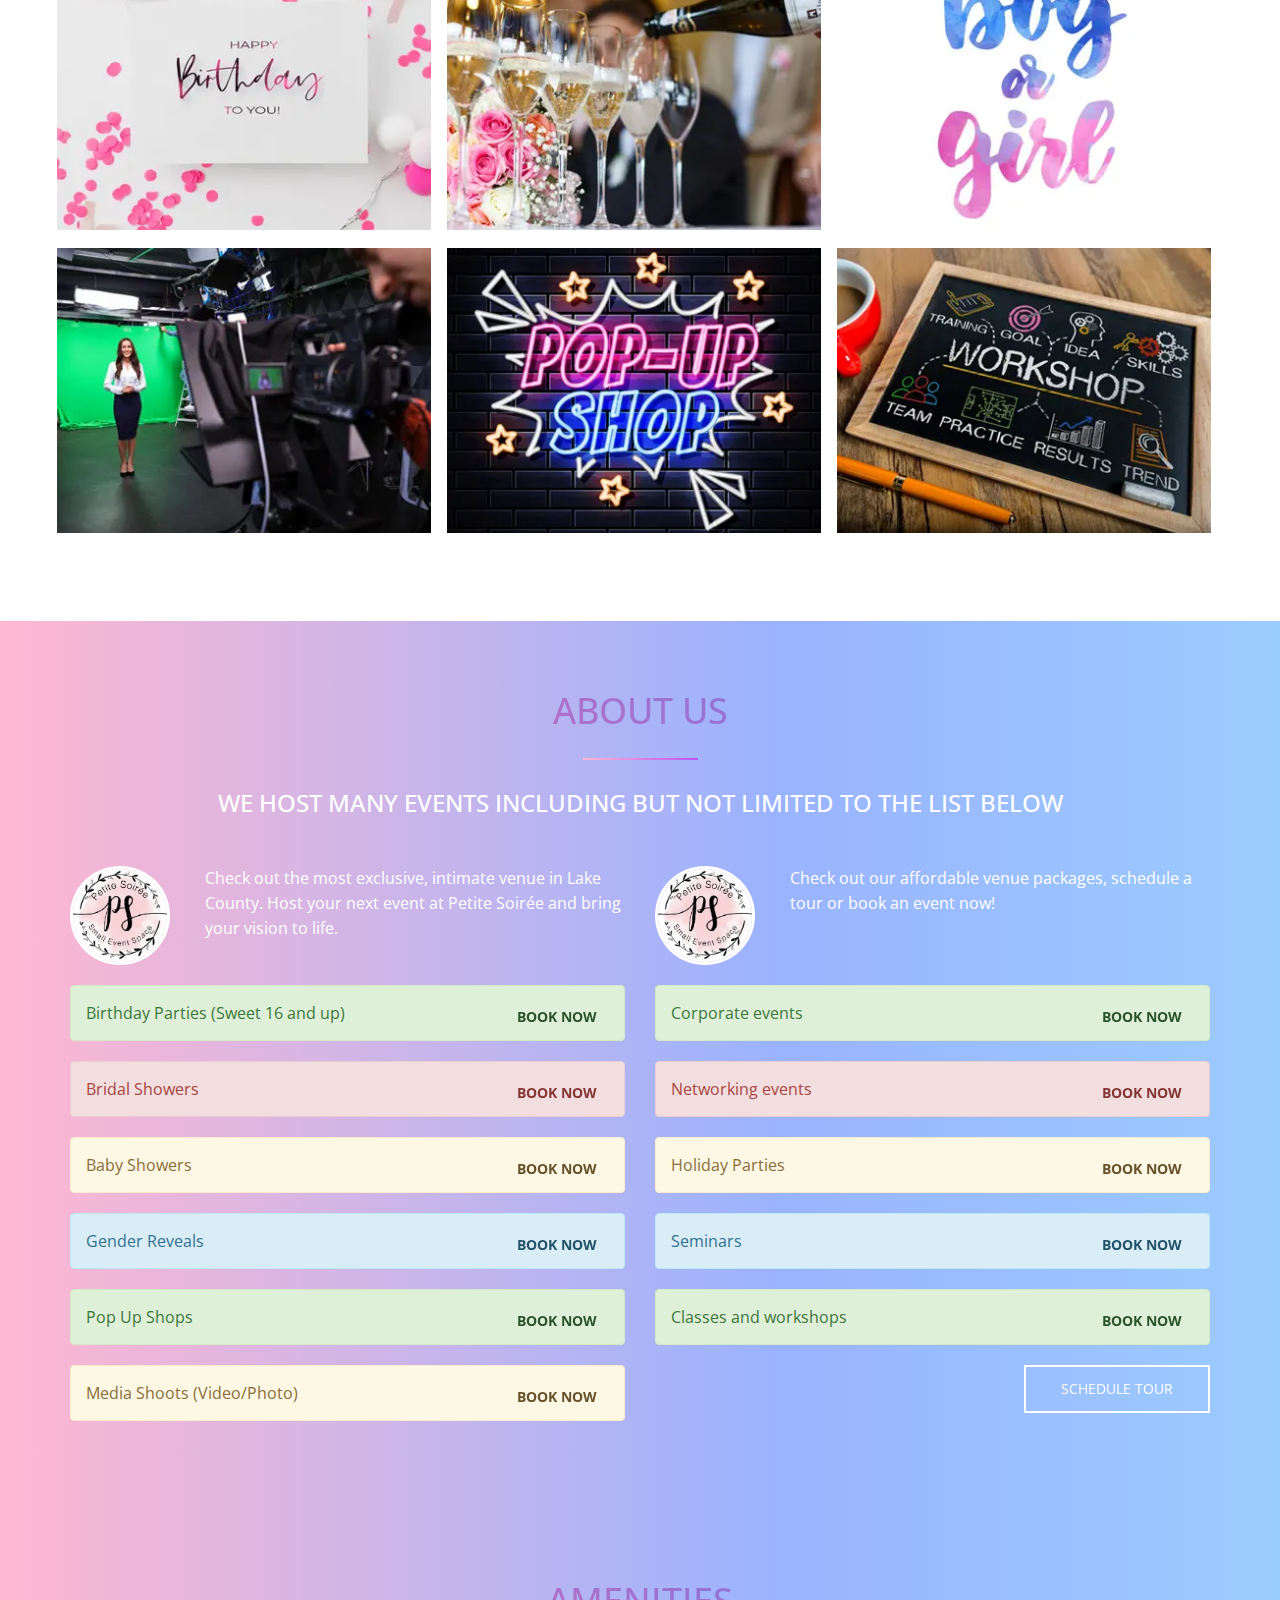
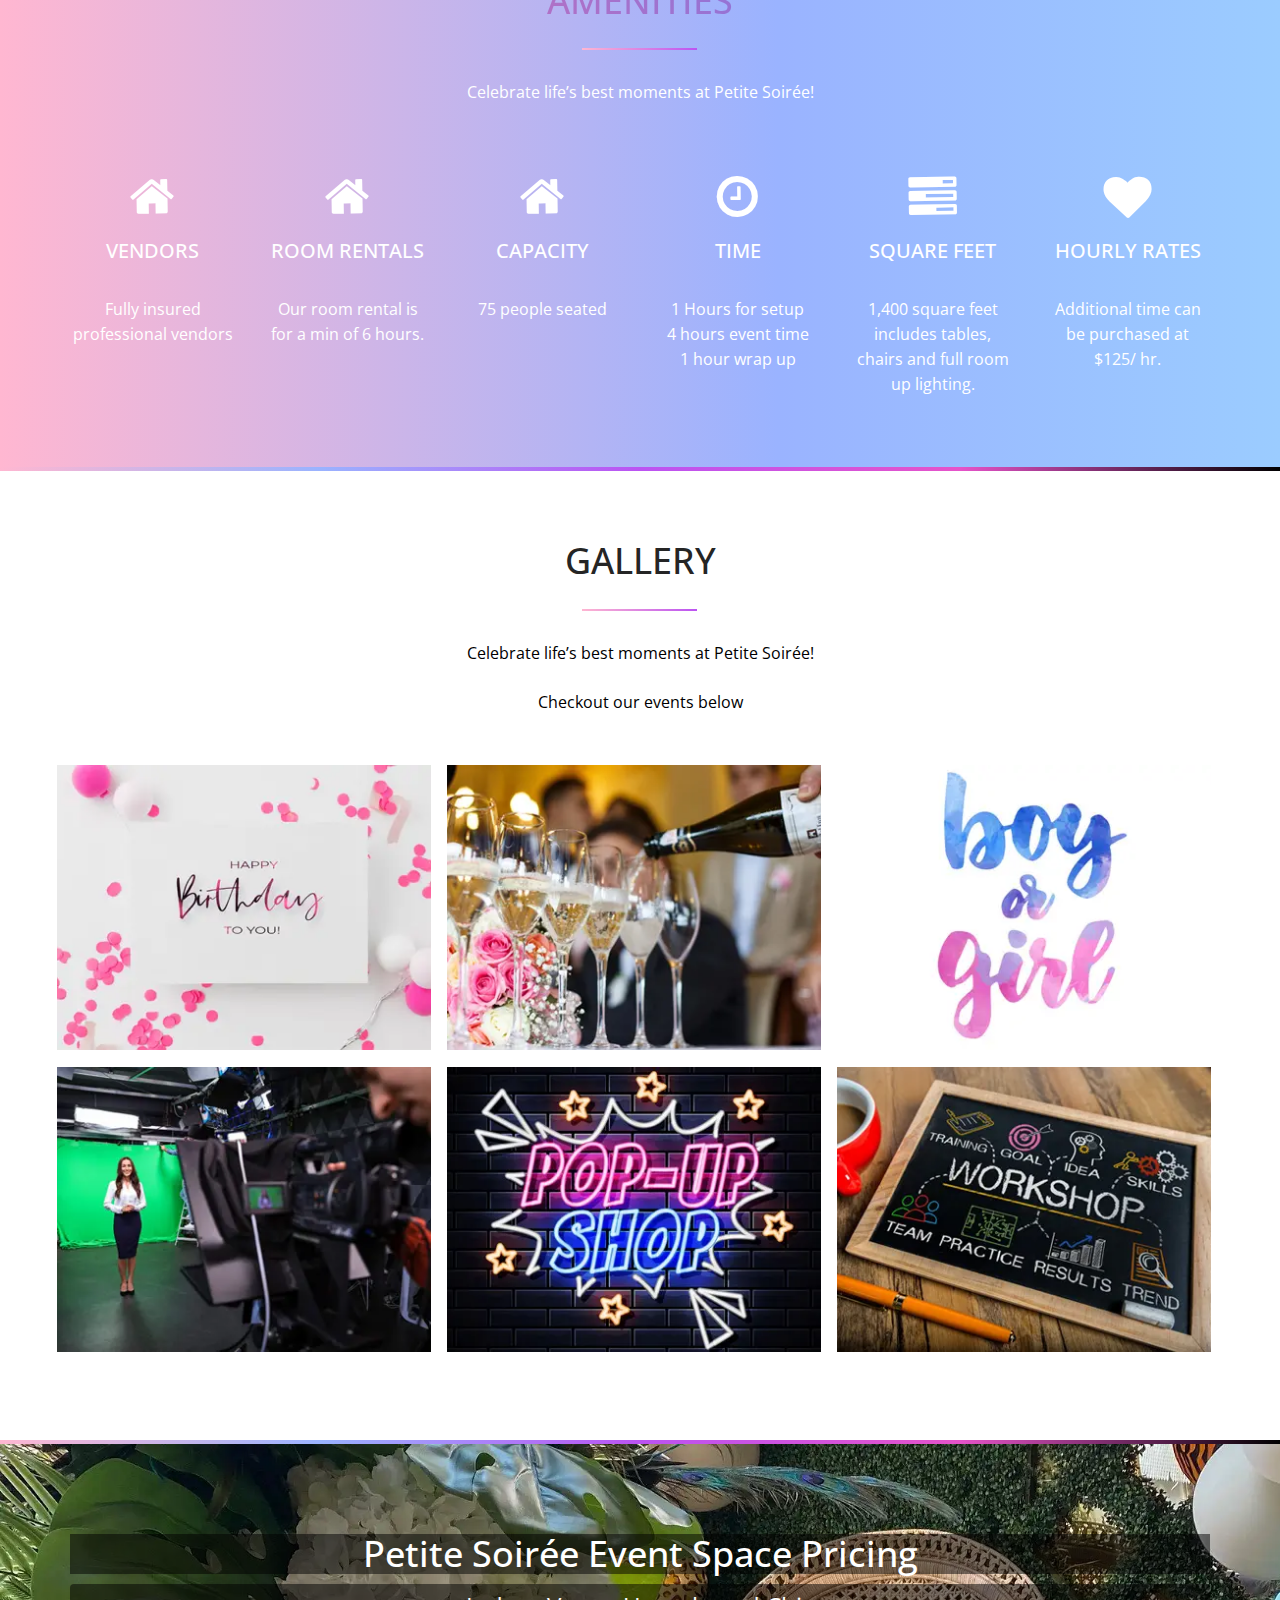
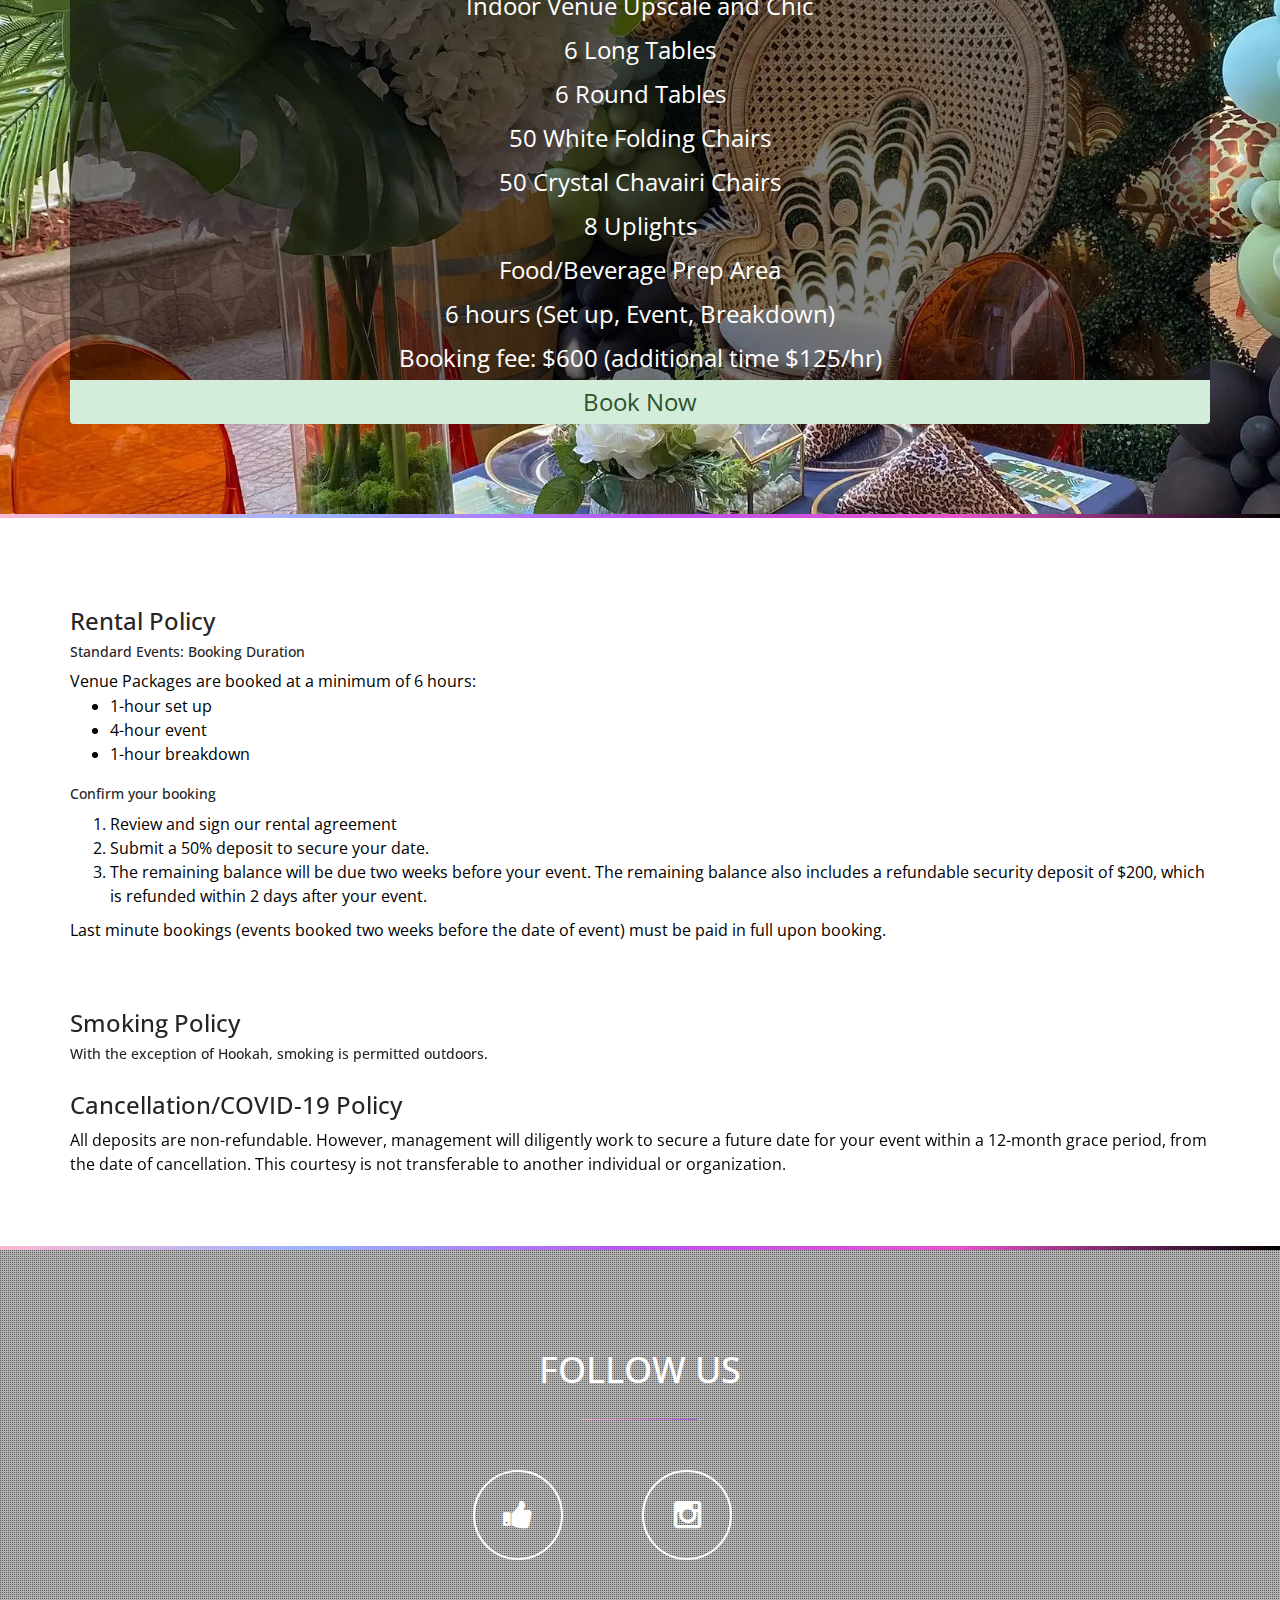
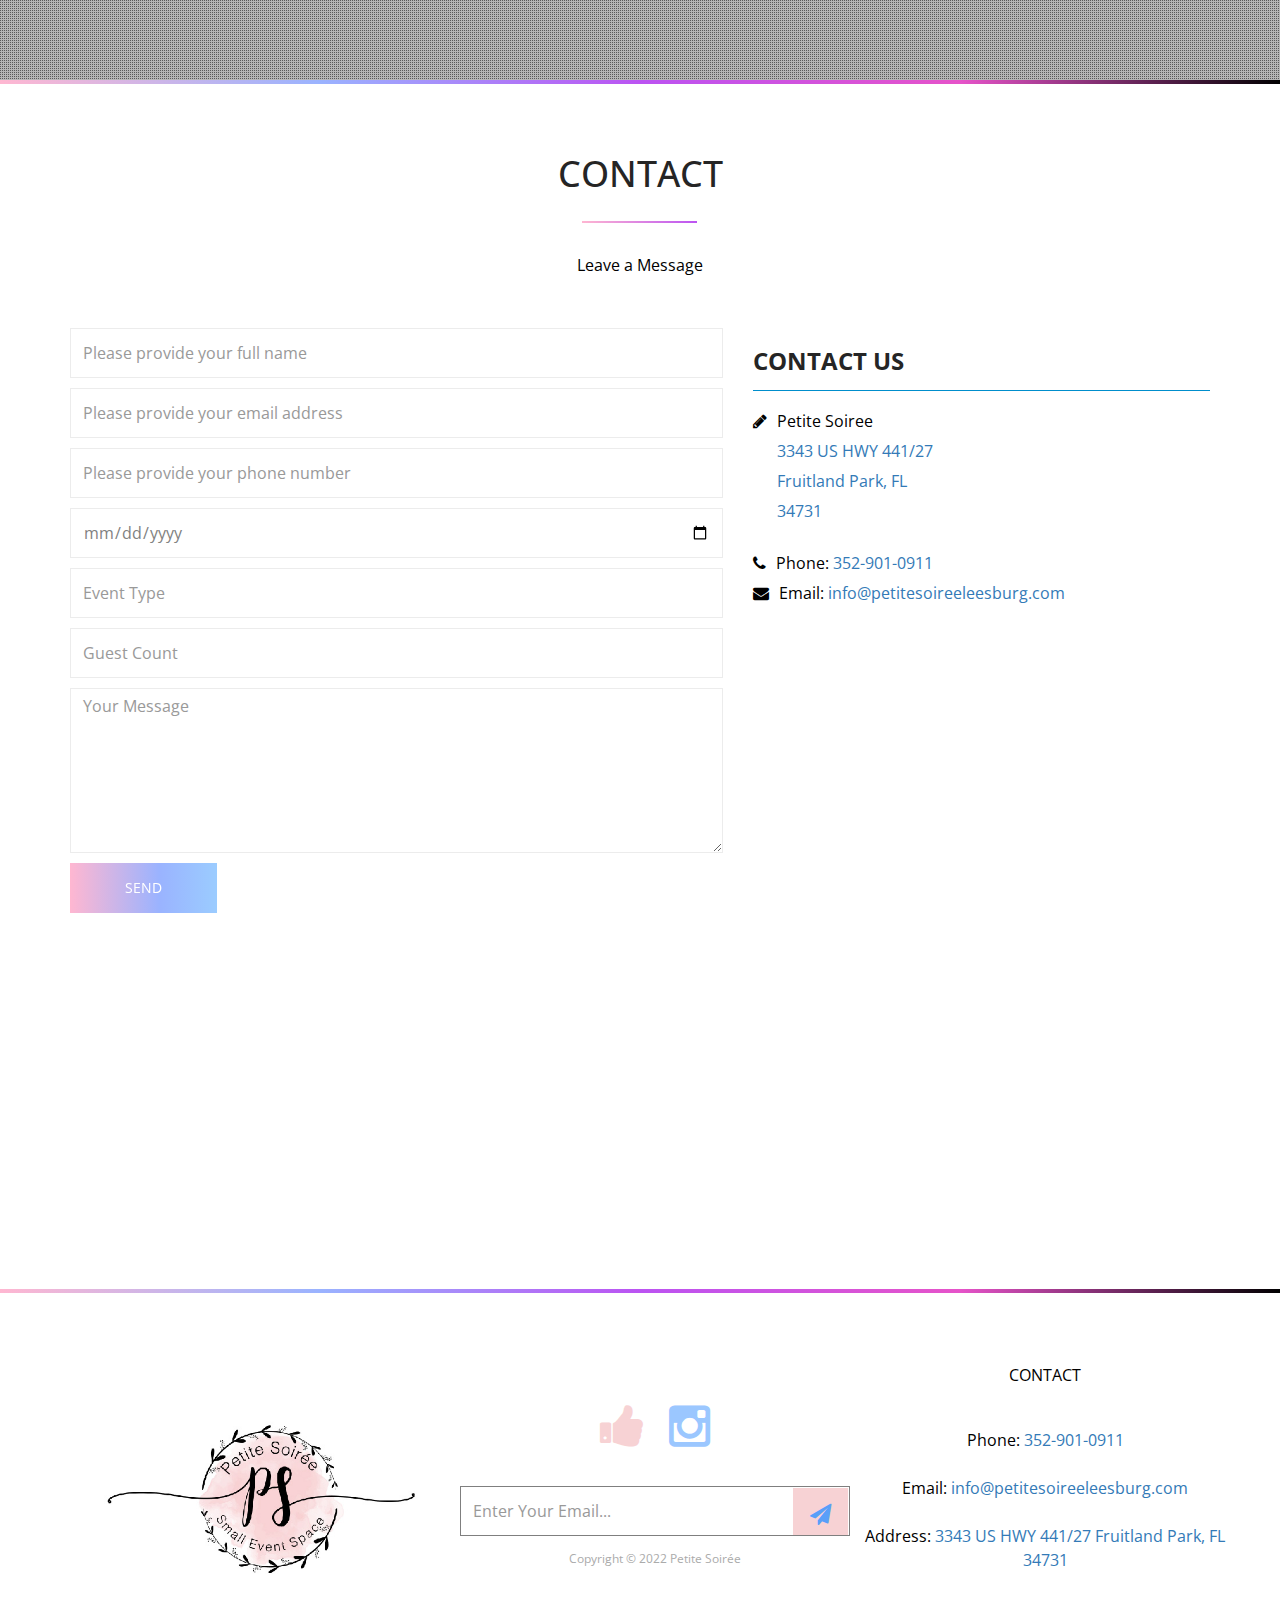
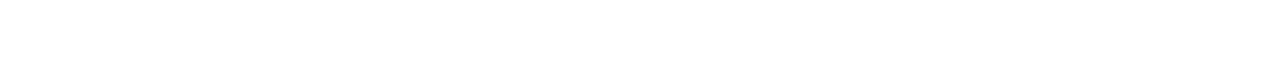
==== commit 179092c0: "remove timer" ====
--- a/index.html
+++ b/index.html
@@ -193,15 +193,15 @@
 
 						<div class="bg-img bg-img-1"></div>
 
-						<div class="slide-caption">
+						<!--<div class="slide-caption">
                             <div class="caption-content">
 								<span class="animated fadeInDown">Grand opening</span>
 								<span class="animated fadeInDown">October 29, 2022</span>
                                 <h2 class="animated fadeInDown" id="timer" class="animated fadeInDown"></h2>
 								<img class="m-w-90" src="img/grand-opening-shadow.png">
-                                <!--<a href="#" class="btn btn-blue btn-effect"></a>-->
+                                
                             </div>
-                        </div>
+                        </div>-->
 						
 					</div>
 					
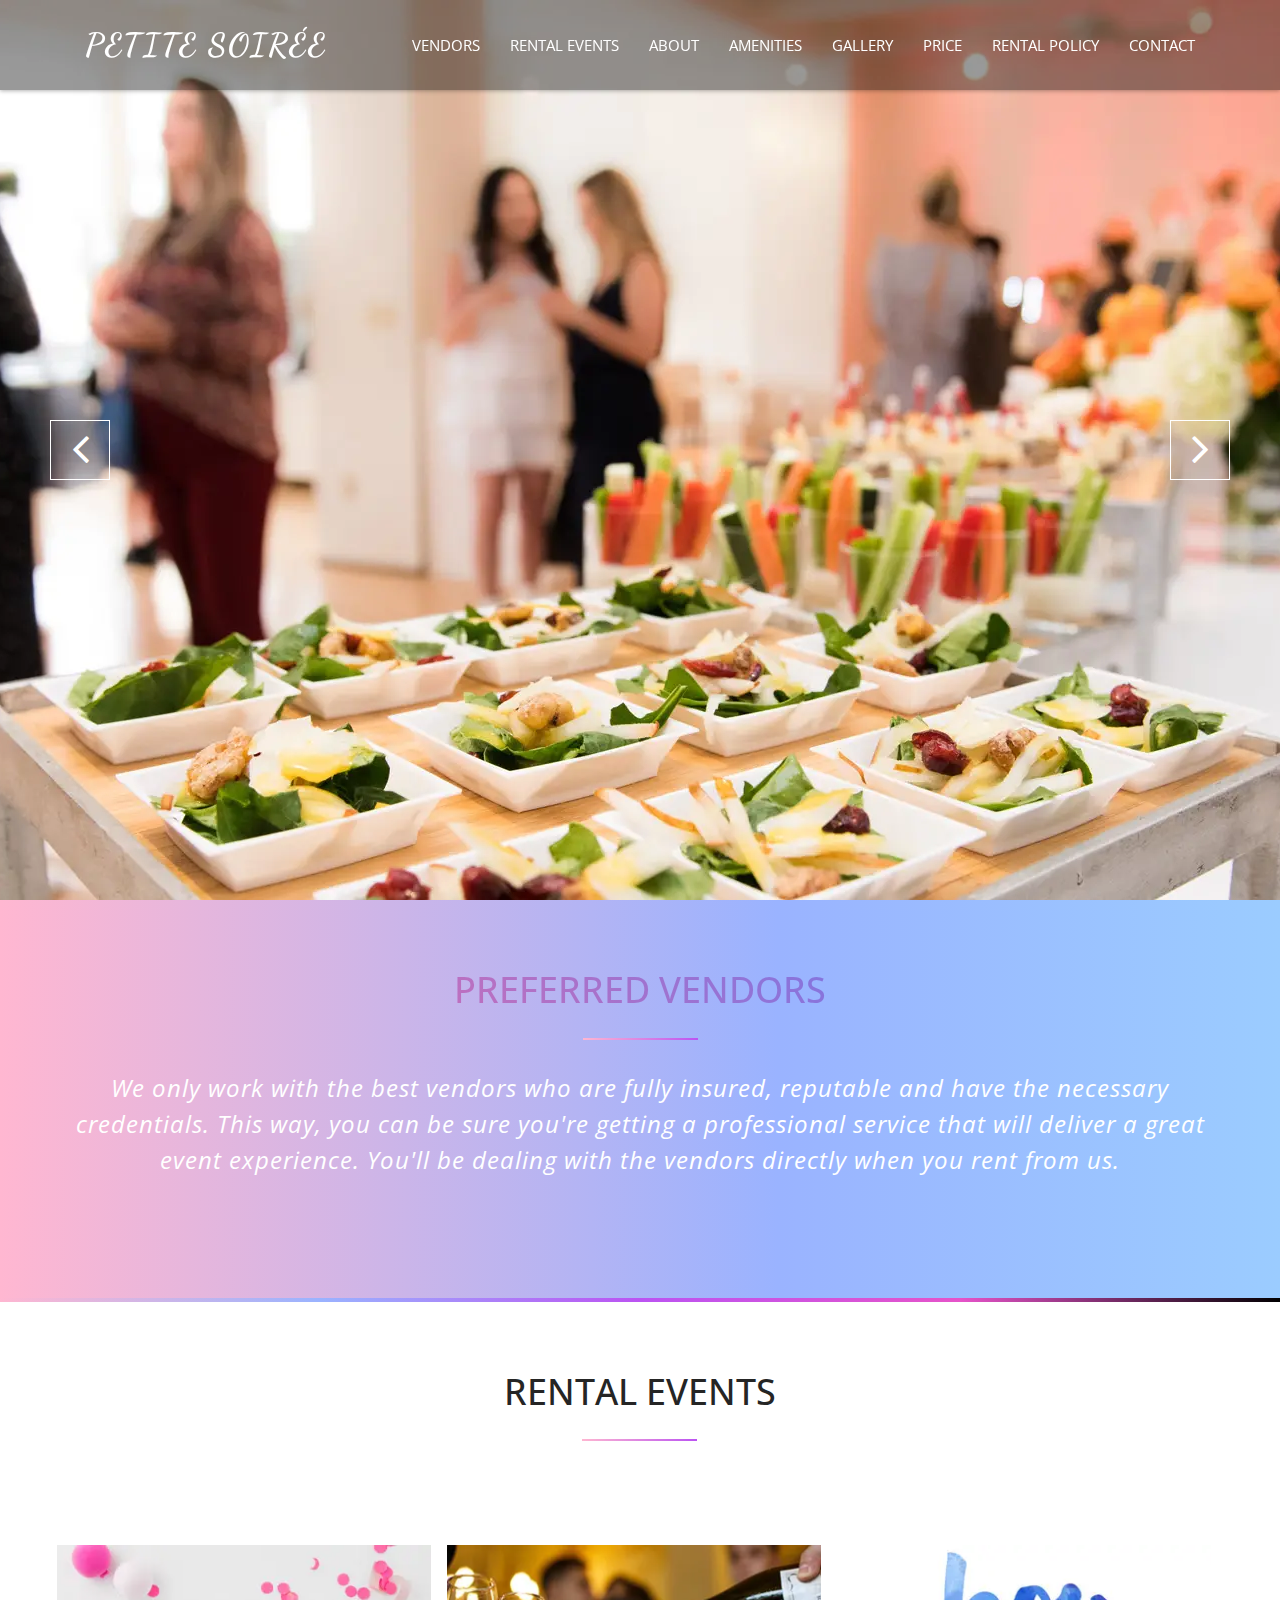
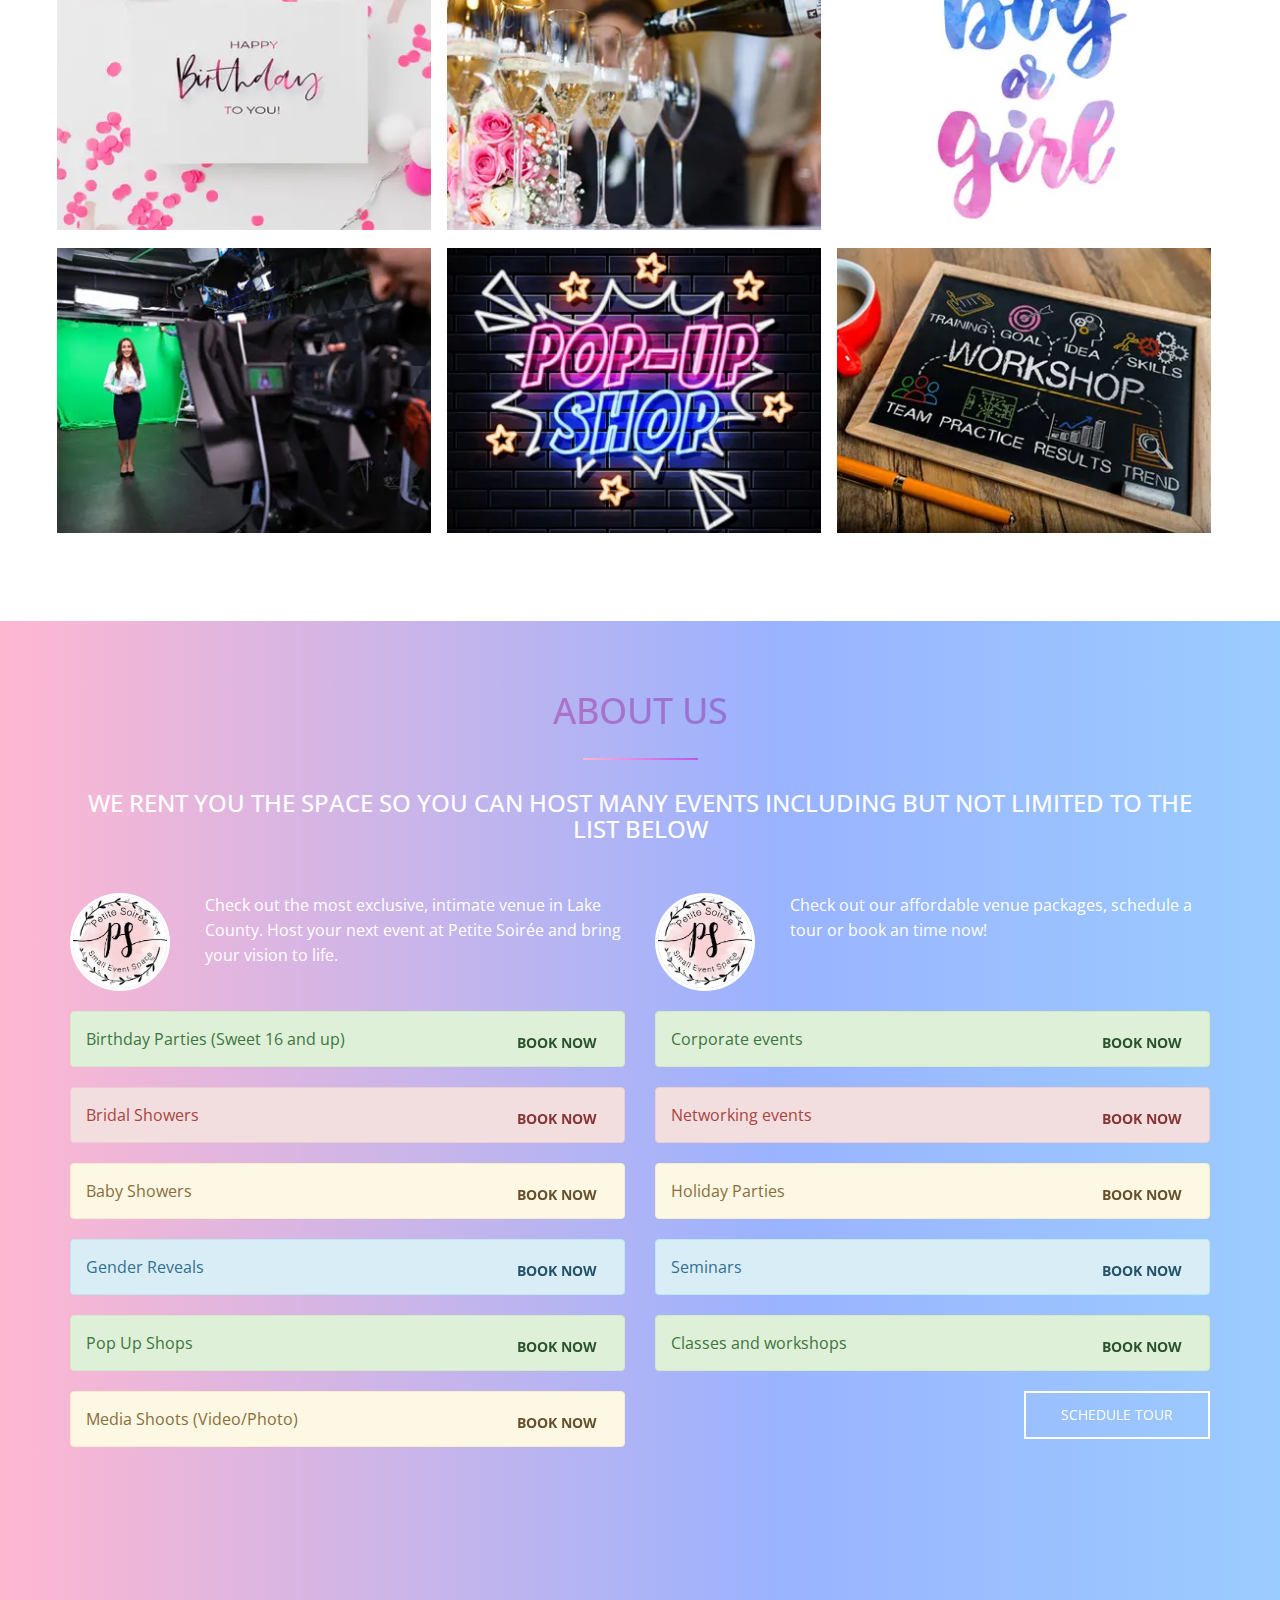
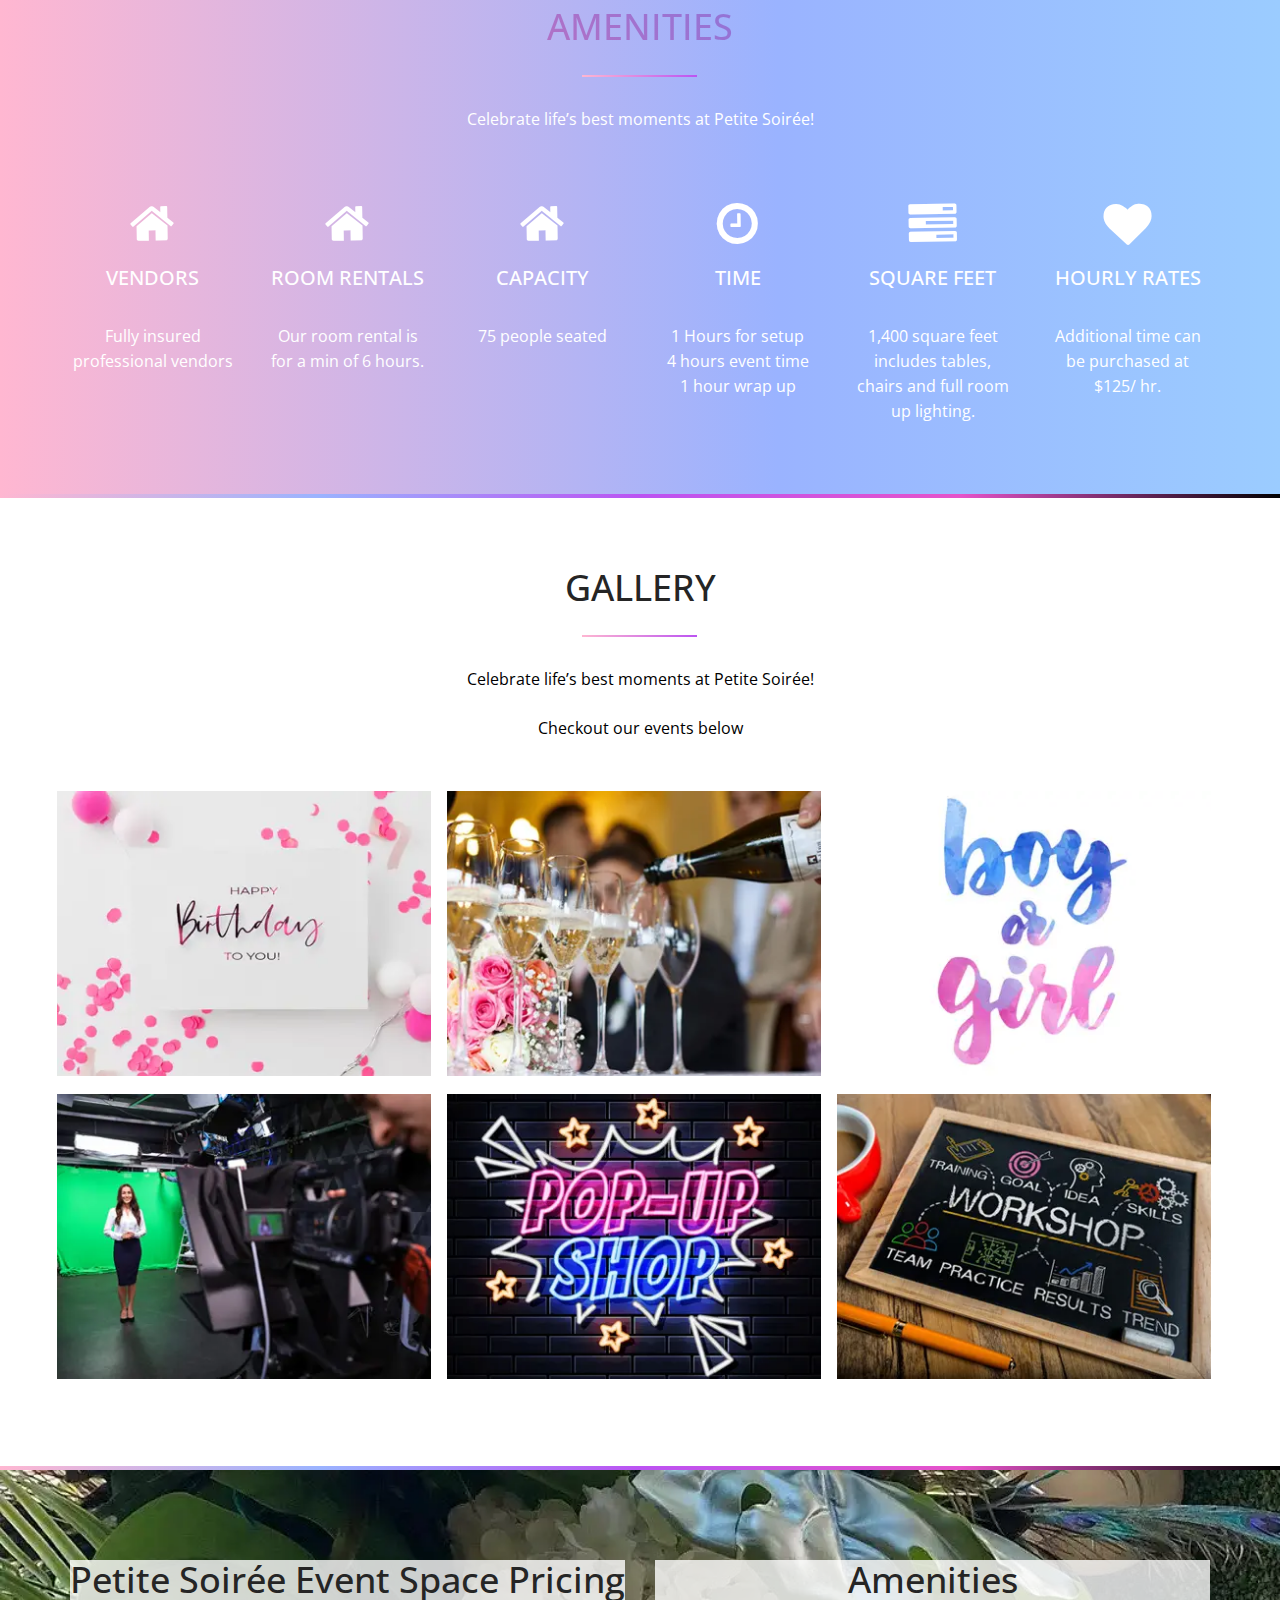
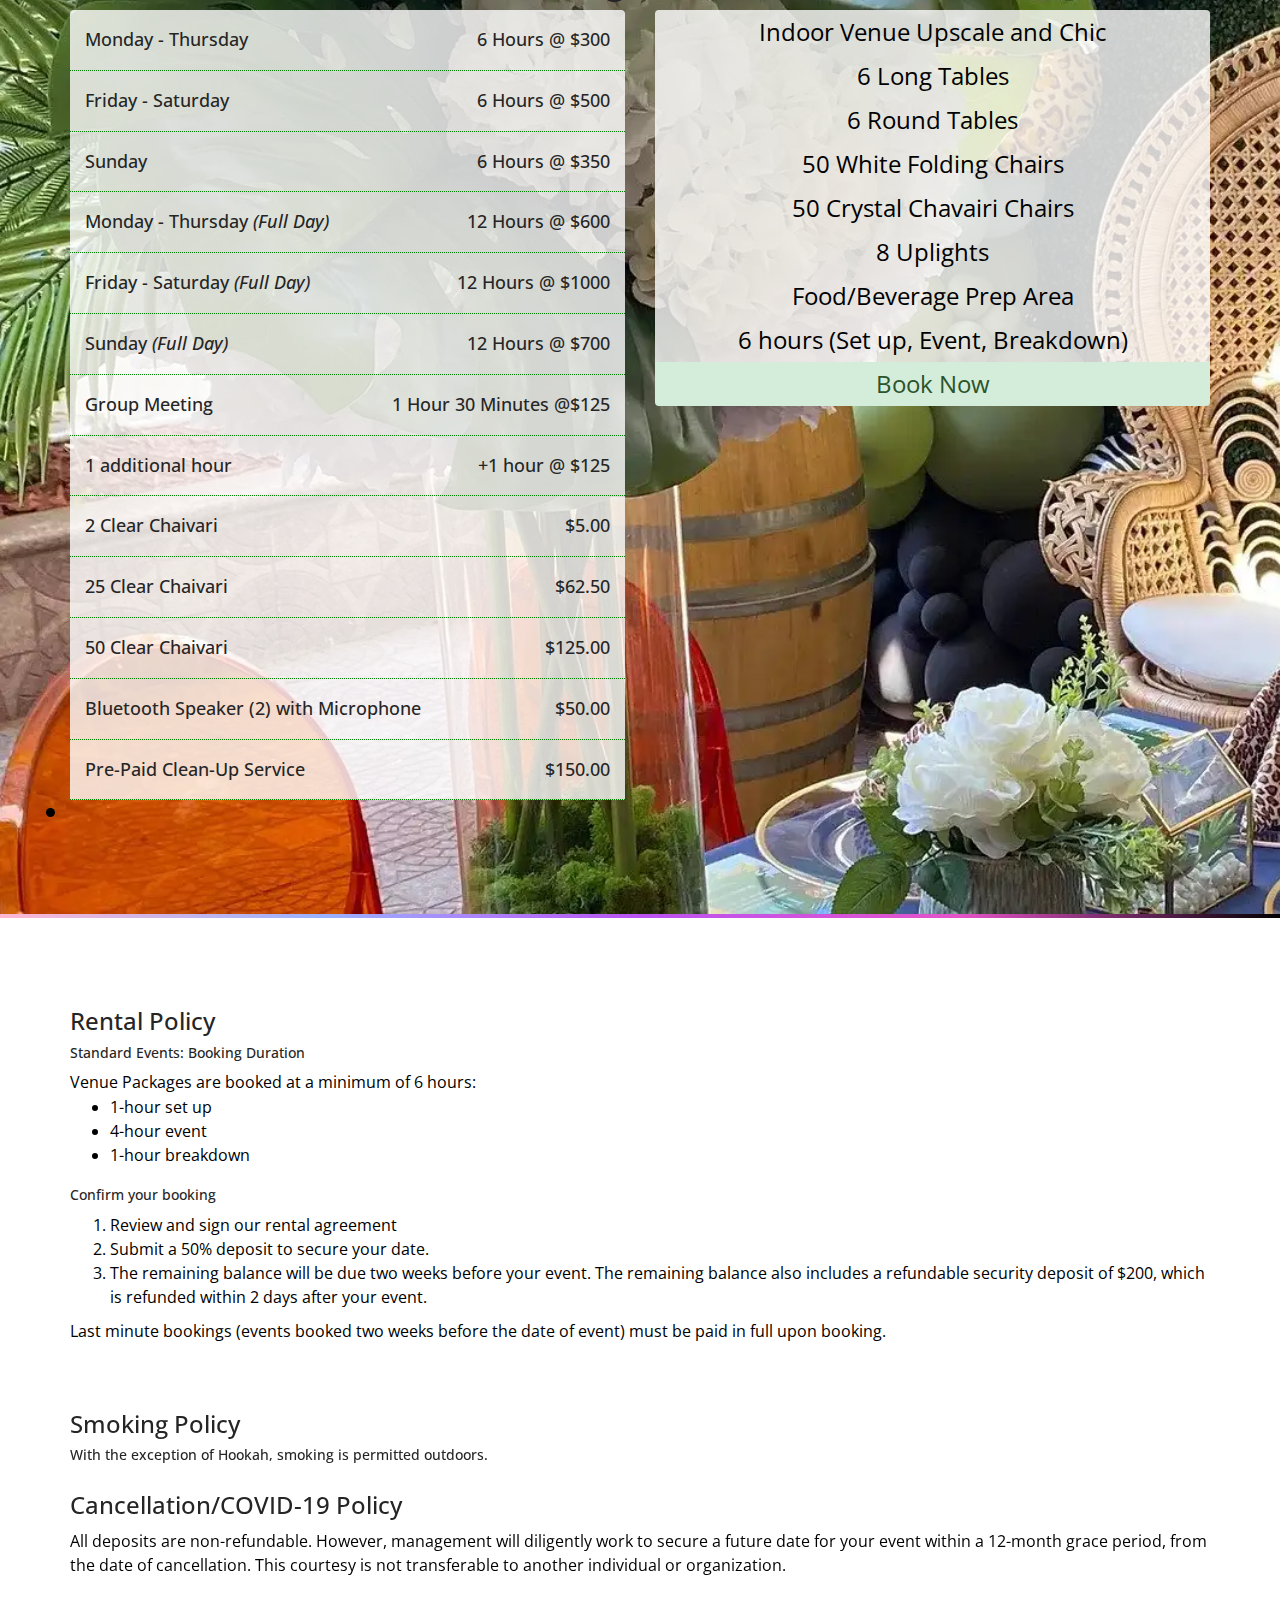
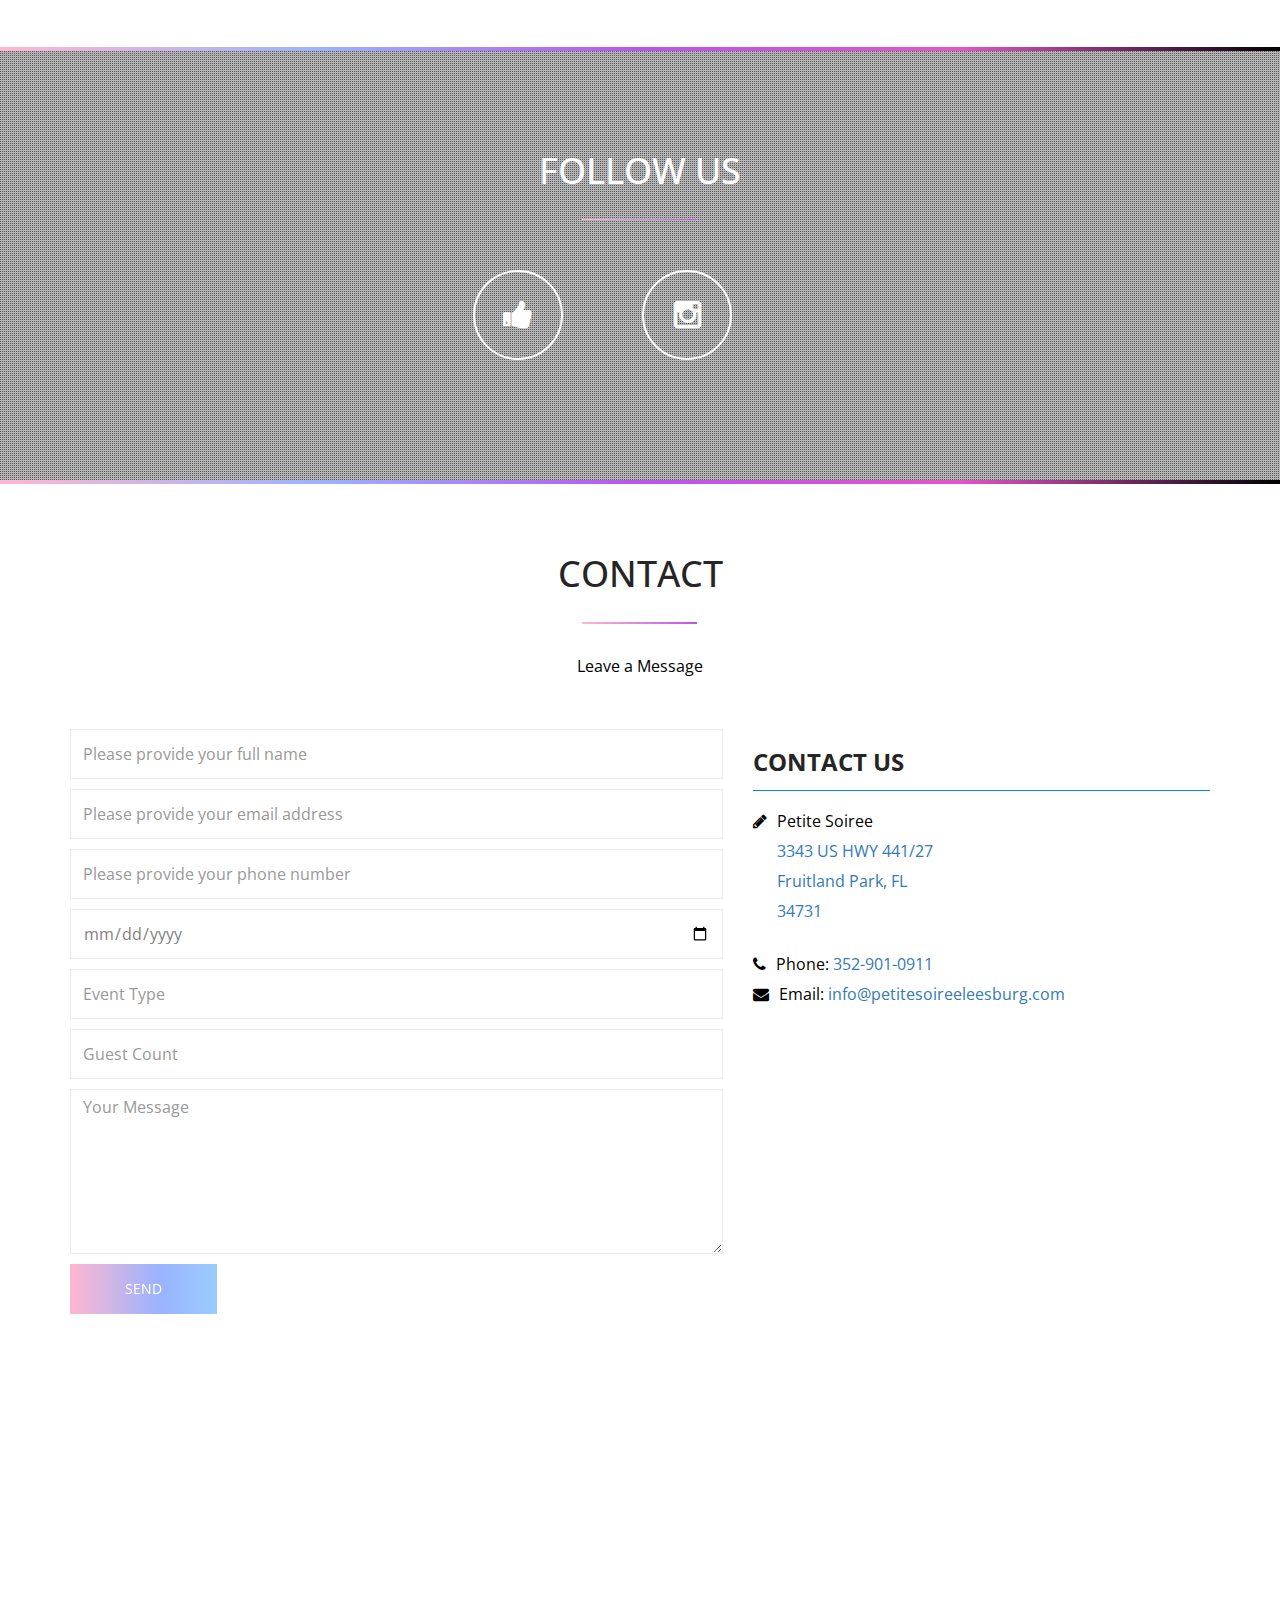
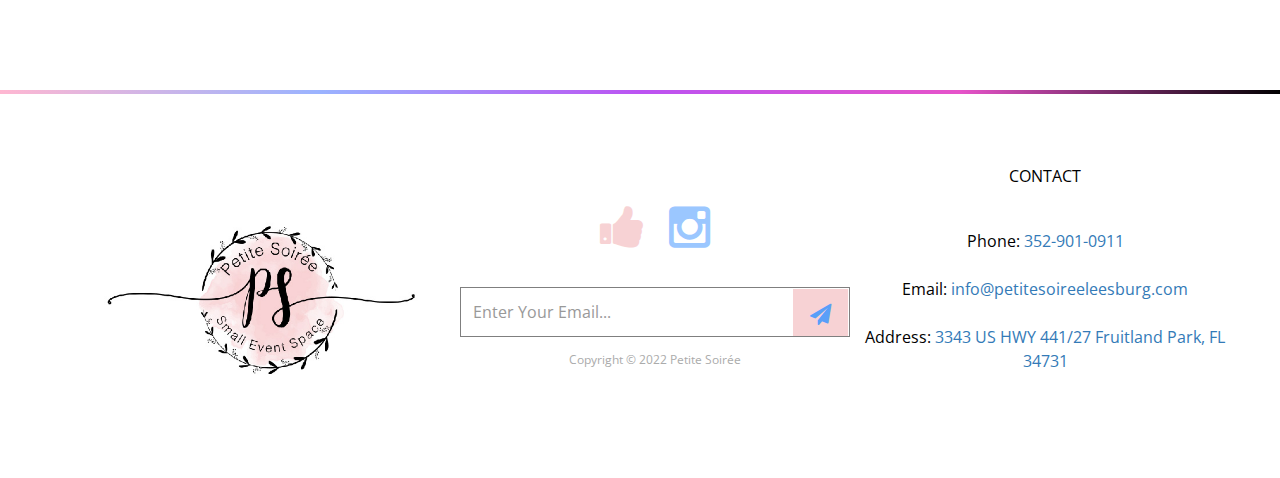
==== commit 54245474: "add prices" ====
--- a/index.html
+++ b/index.html
@@ -160,7 +160,7 @@
                     <ul id="nav" class="nav navbar-nav">
                         <!--<li><a href="#body">Home</a></li>-->
                         <li><a href="#vendors">Vendors</a></li>
-                        <li><a href="#caterers">Caterers</a></li>
+                        <li><a href="#rental-events">Rental Events</a></li>
                         <li><a href="#about">About</a></li>
                         <li><a href="#amenities">Amenities</a></li>                        
                         <li><a href="#gallery">Gallery</a></li>
@@ -289,11 +289,11 @@
 		<!-- Preferred Vendors Section end -->
 
 		<!-- Amenities section -->
-		<section id="caterers" class="line">
+		<section id="rental-events" class="line">
 			<div class="container">
 				<div class="row">		
 					<div class="sec-title text-center wow animated fadeInDown">
-						<h2>CATERERS</h2>						
+						<h2>Rental Events</h2>						
 						<br>				
 					</div>	
 		
@@ -308,7 +308,7 @@
 							
 		
 							<figcaption class="mask">
-								<h3>COCKTAILS AND CATERING</h3>
+								<h3>Host your birthday parties</h3>
 							</figcaption>
 							<ul class="external">
 								<li><a class="fancybox" title="Birthday Parties" data-fancybox-group="works"
@@ -326,7 +326,7 @@
 							</picture>
 		
 							<figcaption class="mask">
-								<h3>TABLE TOP CATERING</h3>
+								<h3>Host your bridal shower</h3>
 							</figcaption>
 							<ul class="external">
 								<li><a class="fancybox" title="Bridal Shower" href="img/portfolio/champagne.jpg"
@@ -345,7 +345,7 @@
 		
 		
 							<figcaption class="mask">
-								<h3>FOODIE CATERING</h3>
+								<h3>Host your gender reveal</h3>
 							</figcaption>
 							<ul class="external">
 								<li><a class="fancybox" title="Gender Reveal" data-fancybox-group="works"
@@ -363,7 +363,7 @@
 							</picture>
 		
 							<figcaption class="mask">
-								<h3>UNIQUE EVENTS CATERING</h3>
+								<h3>Host media shoot events</h3>
 							</figcaption>
 							<ul class="external">
 								<li><a class="fancybox" title="Media Shoots" data-fancybox-group="works"
@@ -380,7 +380,7 @@
 									alt="Set up your pop up shop quickly at Petite Soirée">
 							</picture>
 							<figcaption class="mask">
-								<h3>PREMIER EVENT SERVICES</h3>
+								<h3>Host a pop-up shop</h3>
 							</figcaption>
 							<ul class="external">
 								<li><a class="fancybox" title="Pop Up Shop" data-fancybox-group="works"
@@ -397,7 +397,7 @@
 									alt="Host a variety of workshops at Petite Soirée">
 							</picture>
 							<figcaption class="mask">
-								<h3>COOKIE JAR FOOD SERVICES</h3>
+								<h3>Host a workshop</h3>
 							</figcaption>
 							<ul class="external">
 								<li><a class="fancybox" title="Work Shops" data-fancybox-group="works"
@@ -424,7 +424,7 @@
 							<div class="recent-works">
 								<div class="sec-title text-center">
 									<h2 class="wow animated bounceInLeft gradient-text">About us</h2>
-									<h3>We host many events including but not limited to the list below</h3>
+									<h3>We rent you the space so you can host many events including but not limited to the list below</h3>
 								</div>
 							</div>
 						</div>
@@ -475,7 +475,7 @@
 									</picture>
 
 									<p>
-										Check out our affordable venue packages, schedule a tour or book an event now!
+										Check out our affordable venue packages, schedule a tour or book an time now!
 									</p>
 
 						
@@ -770,25 +770,83 @@
 			<!-- Price section -->
 			<section id="price" class="pricing-bg line">
 				<div class="container">
-					<div class="row">				
-						<div class="col-lg-12 col-md-8" data-wow-delay="0.8s">
-							<h1 class="my-white-text text-center transparent-bg">Petite Soirée Event Space Pricing</h1>
+					<div class="row">		
+						
+						<div class="col-lg-6 col-md-6" data-wow-delay="0.8s">
+							<h1 class="text-center transparent-white-bg">Petite Soirée Event Space Pricing</h1>
 							<ul class="list-group font-size-x-large">
-								<li class="list-group-item margin-bottom-none transparent-bg border-none my-white-text text-center">Indoor Venue Upscale and Chic</li>
-								<li class="list-group-item margin-bottom-none transparent-bg border-none my-white-text text-center">6 Long Tables</li>
-								<li class="list-group-item margin-bottom-none transparent-bg border-none my-white-text text-center">6 Round Tables</li>
-								<li class="list-group-item margin-bottom-none transparent-bg border-none my-white-text text-center">50 White Folding Chairs</li>
-								<li class="list-group-item margin-bottom-none transparent-bg border-none my-white-text text-center">50 Crystal Chavairi Chairs</li>
-								<li class="list-group-item margin-bottom-none transparent-bg border-none my-white-text text-center">8 Uplights</li>
-								
-								<li class="list-group-item margin-bottom-none transparent-bg border-none my-white-text text-center">Food/Beverage Prep Area</li>
-								<li class="list-group-item margin-bottom-none transparent-bg border-none my-white-text text-center">6 hours (Set up, Event, Breakdown)</li>
-								<li class="list-group-item margin-bottom-none transparent-bg border-none my-white-text text-center">Booking fee: $600 (additional time $125/hr)</li>
+								<li class="list-group-item margin-bottom-none transparent-white-bg border-none my-white-text text-center price-border-bottom">
+									<h6 class="text-left left-price-box">Monday - Thursday</h6>
+									<h6 class="text-right right-price-box">6 Hours @ $300</h6>									
+								</li>
+								<li class="list-group-item margin-bottom-none transparent-white-bg border-none my-white-text text-center price-border-bottom">
+									<h6 class="text-left left-price-box">Friday - Saturday</h6>
+									<h6 class="text-right right-price-box">6 Hours @ $500</h6>
+								</li>
+								<li class="list-group-item margin-bottom-none transparent-white-bg border-none my-white-text text-center price-border-bottom">
+									<h6 class="text-left left-price-box">Sunday</h6>
+									<h6 class="text-right right-price-box">6 Hours @ $350</h6>
+								</li>
+								<li class="list-group-item margin-bottom-none transparent-white-bg border-none my-white-text text-center price-border-bottom">
+									<h6 class="text-left left-price-box">Monday - Thursday <i>(Full Day)</i></h6>
+									<h6 class="text-right right-price-box">12 Hours @ $600</h6>
+								</li>
+								<li class="list-group-item margin-bottom-none transparent-white-bg border-none my-white-text text-center price-border-bottom">
+									<h6 class="text-left left-price-box">Friday - Saturday <i>(Full Day)</i></h6>
+									<h6 class="text-right right-price-box">12 Hours @ $1000</h6>
+								</li>
+								<li class="list-group-item margin-bottom-none transparent-white-bg border-none my-white-text text-center price-border-bottom">
+									<h6 class="text-left left-price-box">Sunday <i>(Full Day)</i></h6>
+									<h6 class="text-right right-price-box">12 Hours @ $700</h6>
+								</li>
+								<li class="list-group-item margin-bottom-none transparent-white-bg border-none my-white-text text-center price-border-bottom">
+									<h6 class="text-left left-price-box">Group Meeting</h6>
+									<h6 class="text-right right-price-box">1 Hour 30 Minutes @$125</h6>
+								</li>
+								<li class="list-group-item margin-bottom-none transparent-white-bg border-none my-white-text text-center price-border-bottom">
+									<h6 class="text-left left-price-box">1 additional hour</h6>
+									<h6 class="text-right right-price-box">+1 hour @ $125</h6>
+								</li>
+								<li class="list-group-item margin-bottom-none transparent-white-bg border-none my-white-text text-center price-border-bottom">
+									<h6 class="text-left left-price-box">2 Clear Chaivari</h6>
+									<h6 class="text-right right-price-box">$5.00</h6>
+								</li>
+								<li class="list-group-item margin-bottom-none transparent-white-bg border-none my-white-text text-center price-border-bottom">
+									<h6 class="text-left left-price-box">25 Clear Chaivari</h6>
+									<h6 class="text-right right-price-box">$62.50</h6>
+								</li>
+								<li class="list-group-item margin-bottom-none transparent-white-bg border-none my-white-text text-center price-border-bottom">
+									<h6 class="text-left left-price-box">50 Clear Chaivari</h6>
+									<h6 class="text-right right-price-box">$125.00</h6>
+								</li>
+								<li class="list-group-item margin-bottom-none transparent-white-bg border-none my-white-text text-center price-border-bottom">
+									<h6 class="text-left left-price-box">Bluetooth Speaker (2) with Microphone</h6>
+									<h6 class="text-right right-price-box">$50.00</h6>
+								</li>
+								<li class="list-group-item margin-bottom-none transparent-white-bg border-none my-white-text text-center price-border-bottom">
+									<h6 class="text-left left-price-box">Pre-Paid Clean-Up Service</h6>
+									<h6 class="text-right right-price-box">$150.00</h6>
+								</li>
+
+								<li><!--<a href="https://app.squarespacescheduling.com/schedule.php?owner=27504414" target="_blank"
+																		class="alert-link">Book Now</a>--></li>	
+							</ul>						
+						</div>
+						
+						<div class="col-lg-6 col-md-6" data-wow-delay="0.8s">
+							<h1 class="text-center transparent-white-bg">Amenities</h1>
+							<ul class="list-group font-size-x-large">
+								<li class="list-group-item margin-bottom-none transparent-white-bg border-none text-center">Indoor Venue Upscale and Chic</li>
+								<li class="list-group-item margin-bottom-none transparent-white-bg border-none text-center">6 Long Tables</li>
+								<li class="list-group-item margin-bottom-none transparent-white-bg border-none text-center">6 Round Tables</li>
+								<li class="list-group-item margin-bottom-none transparent-white-bg border-none text-center">50 White Folding Chairs</li>
+								<li class="list-group-item margin-bottom-none transparent-white-bg border-none text-center">50 Crystal Chavairi Chairs</li>
+								<li class="list-group-item margin-bottom-none transparent-white-bg border-none text-center">8 Uplights</li>								
+								<li class="list-group-item margin-bottom-none transparent-white-bg border-none text-center">Food/Beverage Prep Area</li>
+								<li class="list-group-item margin-bottom-none transparent-white-bg border-none text-center">6 hours (Set up, Event, Breakdown)</li>
 								<li class="list-group-item margin-bottom-none success-bg border-radius border-none text-center alert-success" role="alert"><a href="https://app.squarespacescheduling.com/schedule.php?owner=27504414" target="_blank" class="alert-link">Book Now</a></li>
-
-							</ul>
-								
-						</div>
+							</ul>								
+						</div>						
 					</div>
 				</div>
 			</section>
--- a/css/main.css
+++ b/css/main.css
@@ -1685,6 +1685,7 @@
     .price-table {
         margin-bottom: 50px;
     }
+    
 
 /* follow us */
     .social-button li:nth-child(2) {
@@ -1783,6 +1784,8 @@
         margin-bottom: 50px;
     }
 
+   
+
 /* contact form */
     .contact-form {
         margin-bottom: 50px;
@@ -1793,3 +1796,16 @@
         width: 380px;
     }
 }
+ .transparent-white-bg {
+     background-color: rgba(255, 255, 255, 0.8);
+ }
+ .left-price-box{
+    float: left;
+    font-size: large;
+ }
+ .right-price-box{
+    font-size:large;
+ }
+ .price-border-bottom{
+    border-bottom: 1px dotted green;
+ }